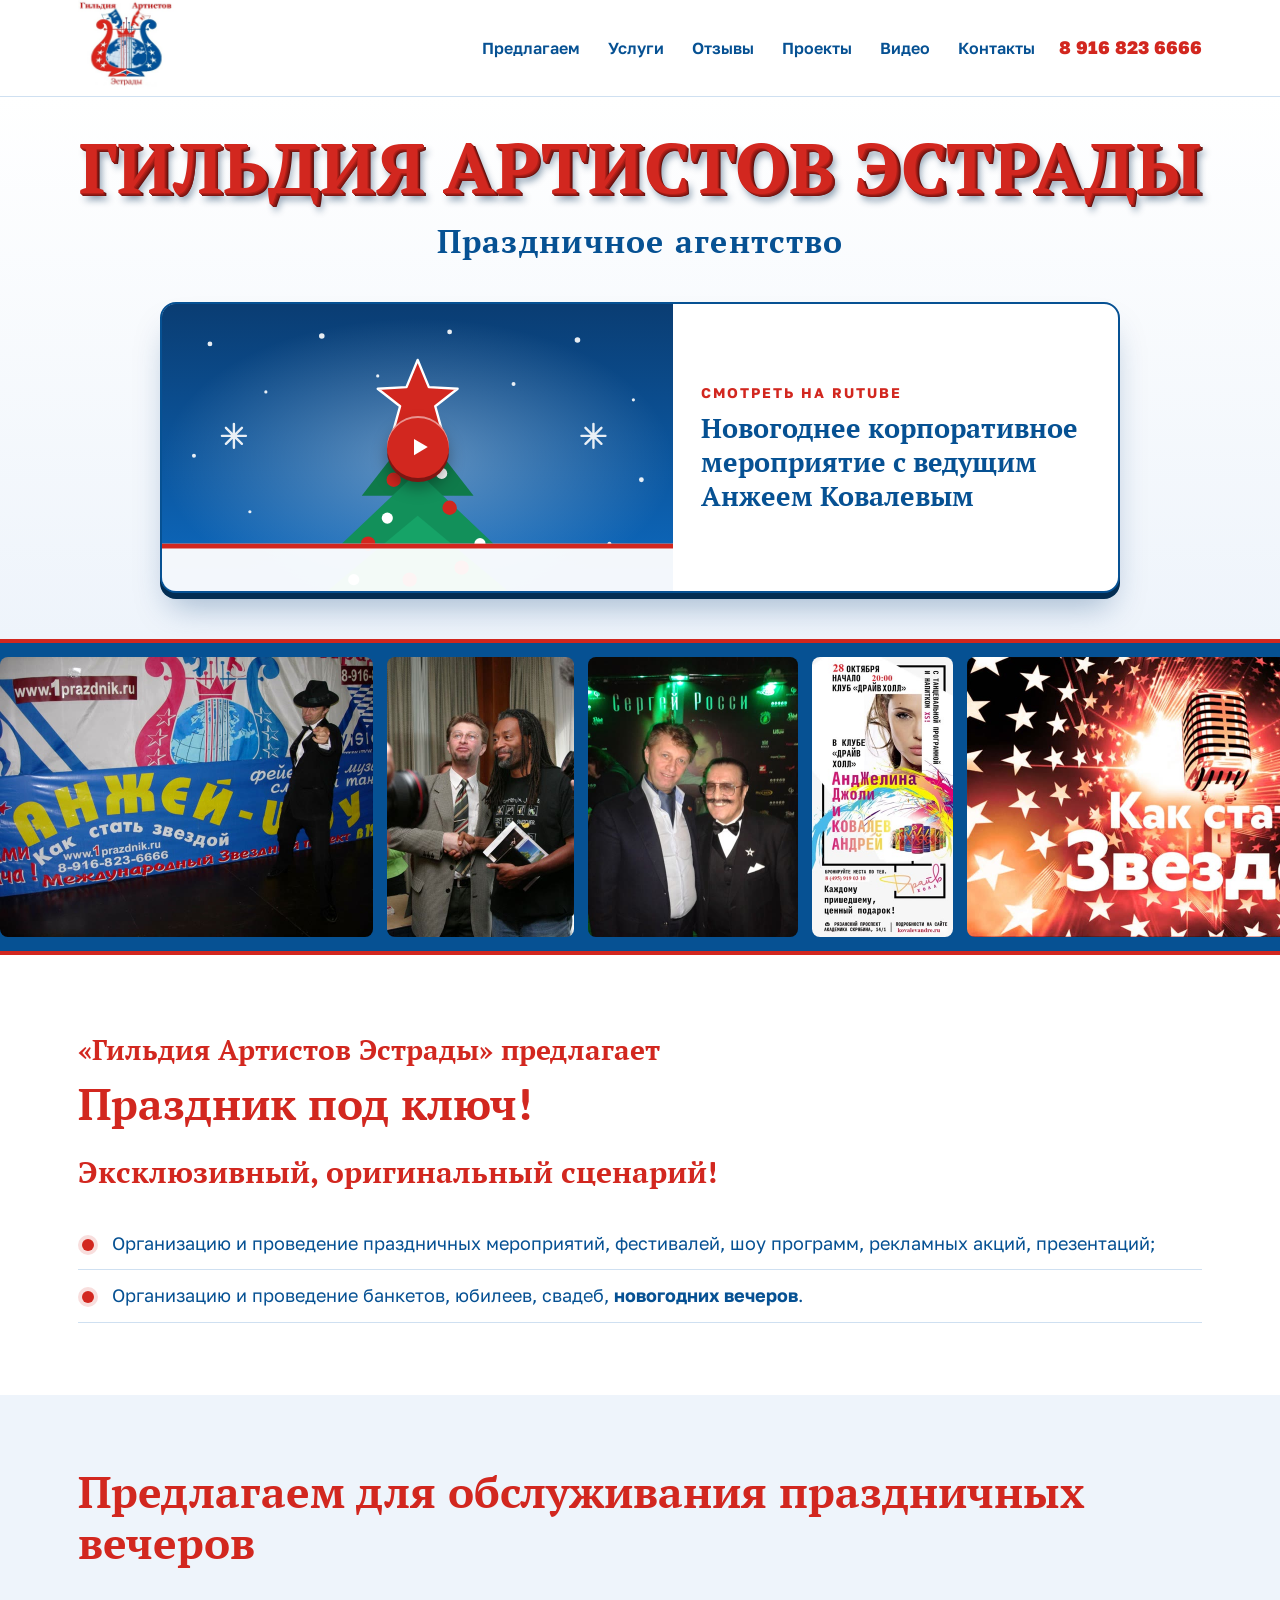
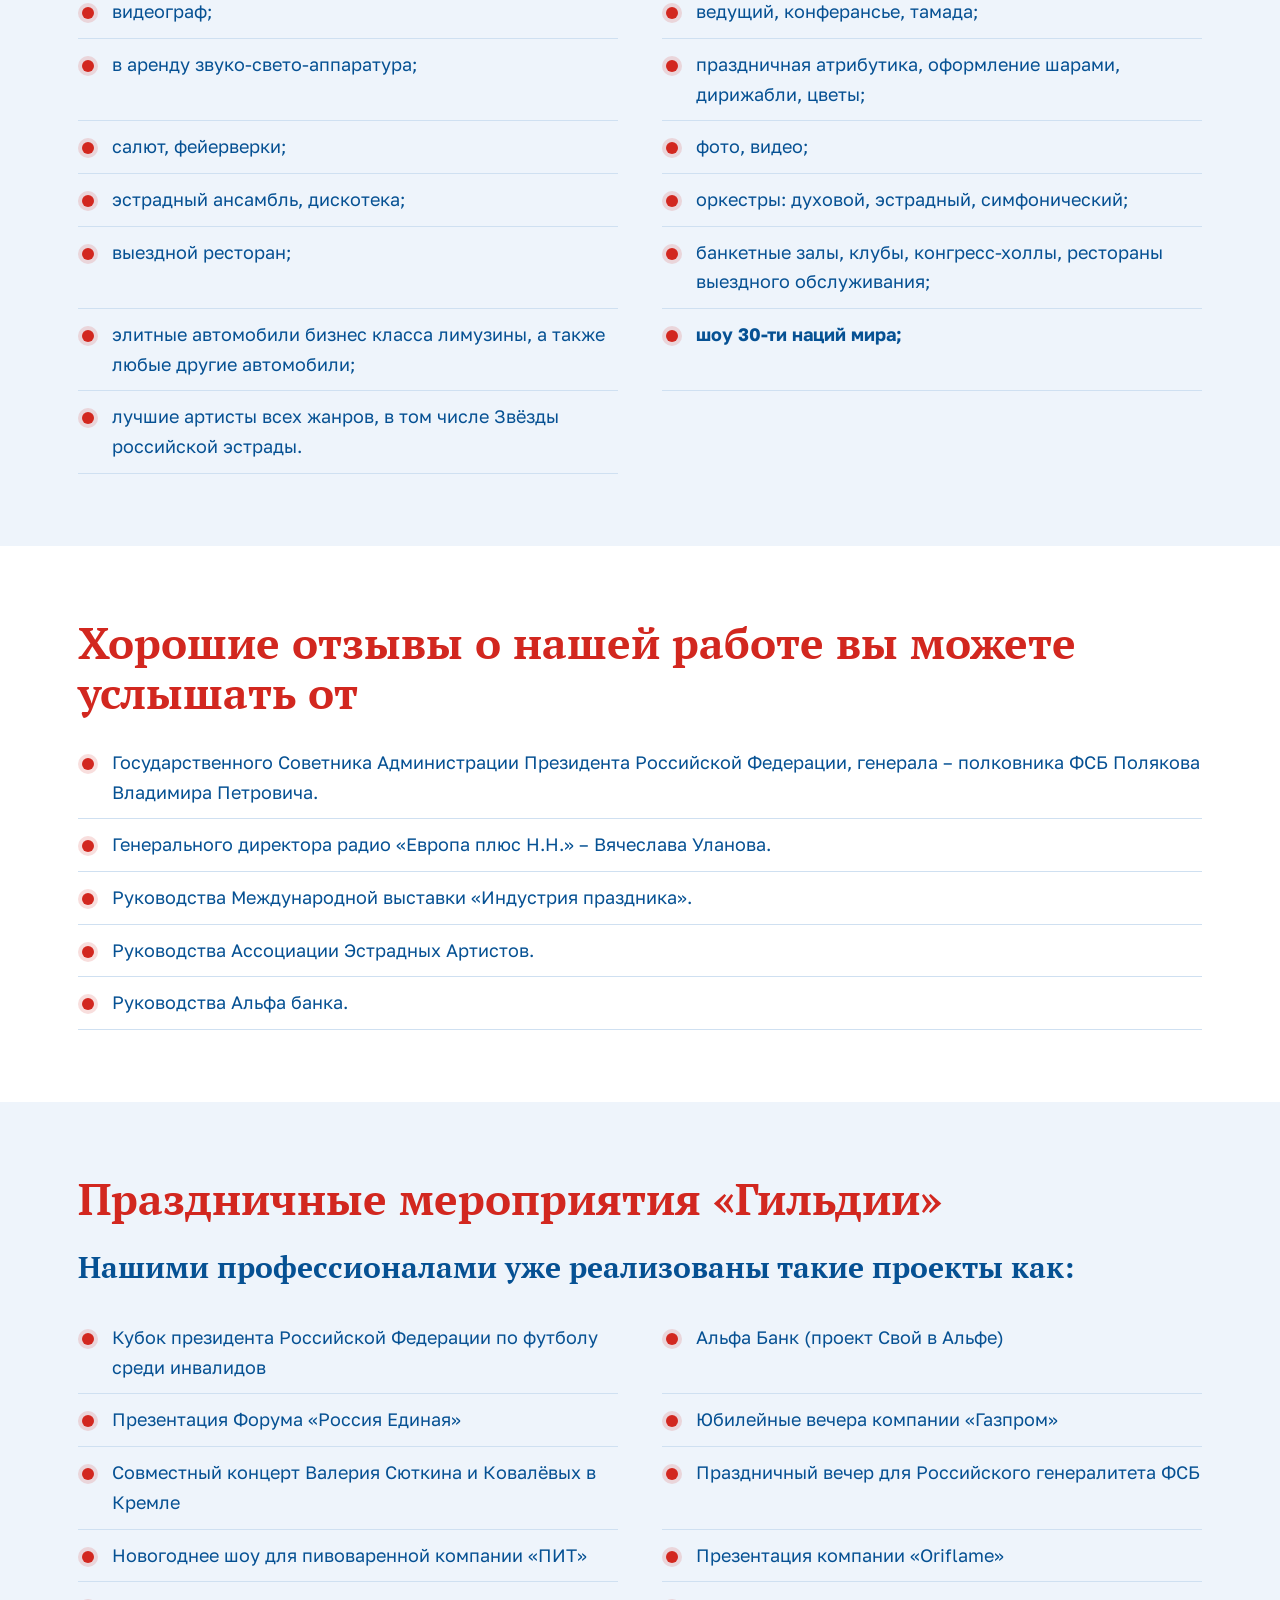
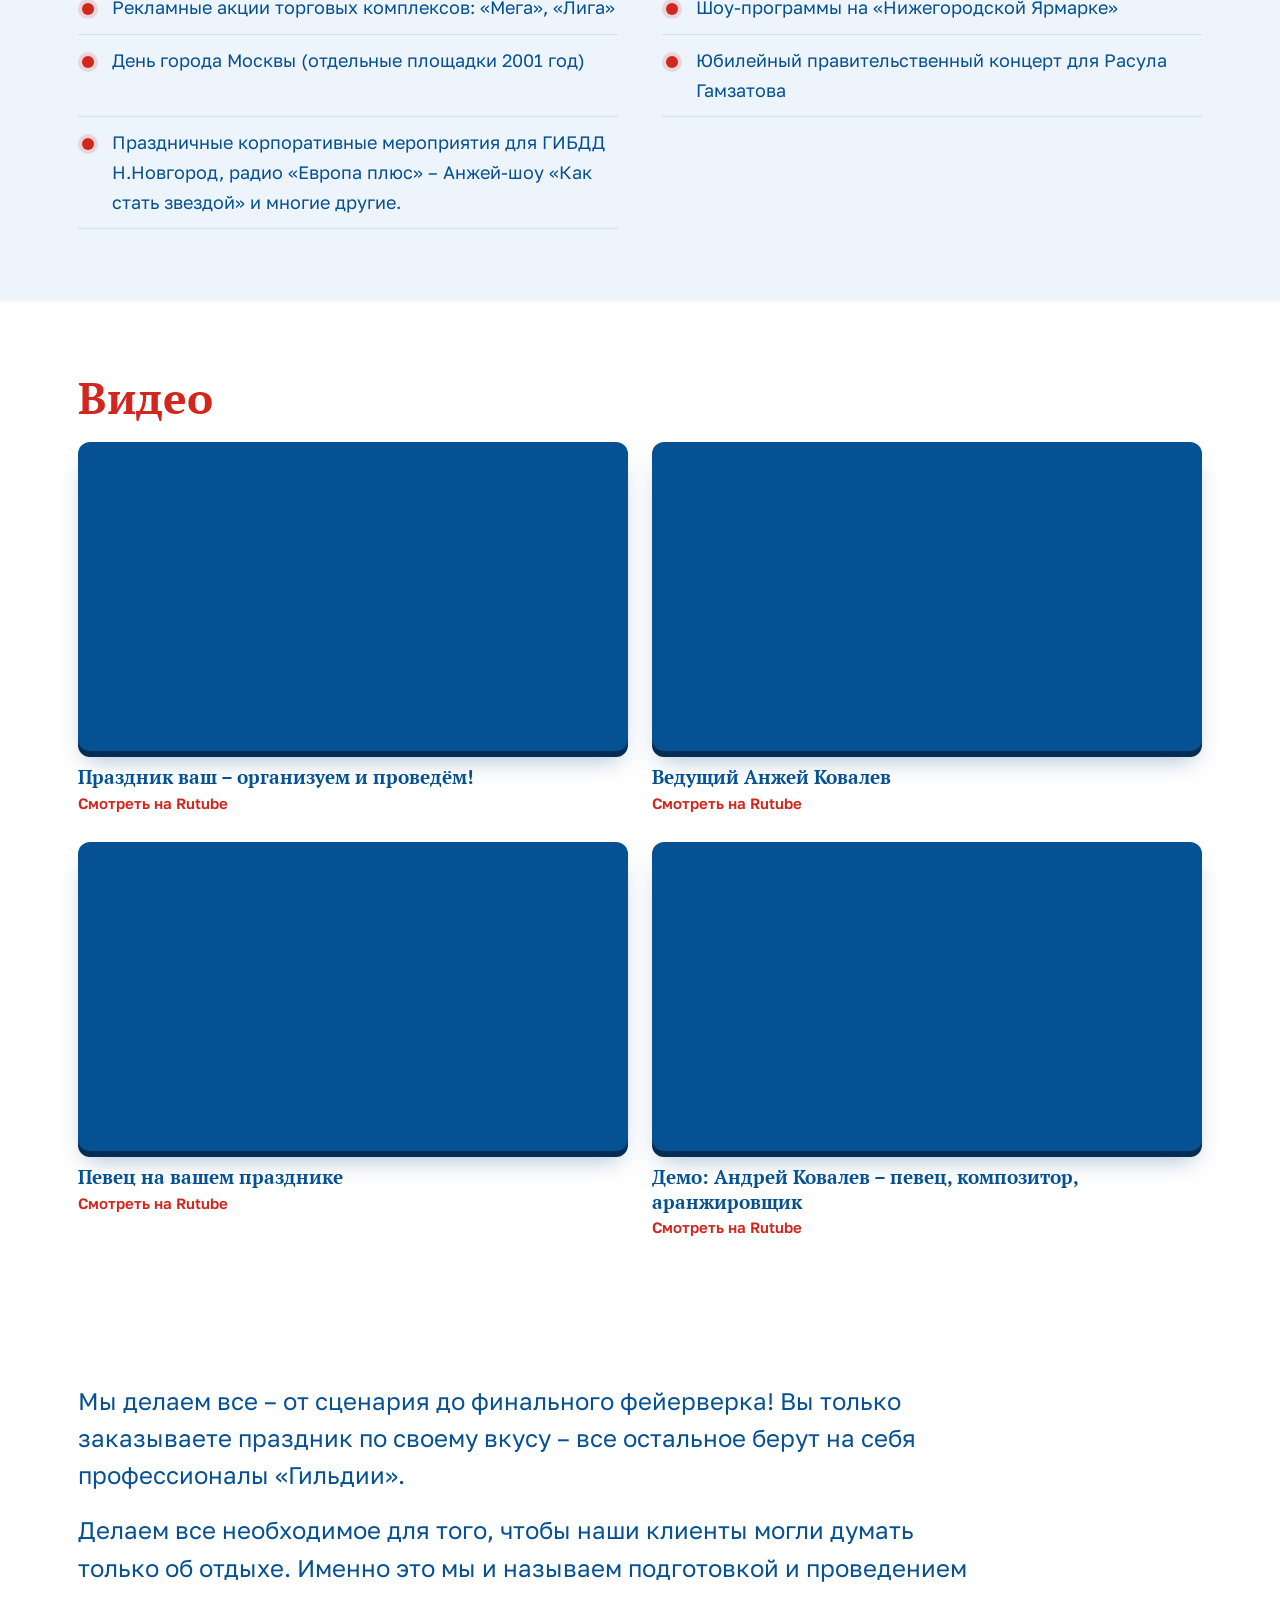
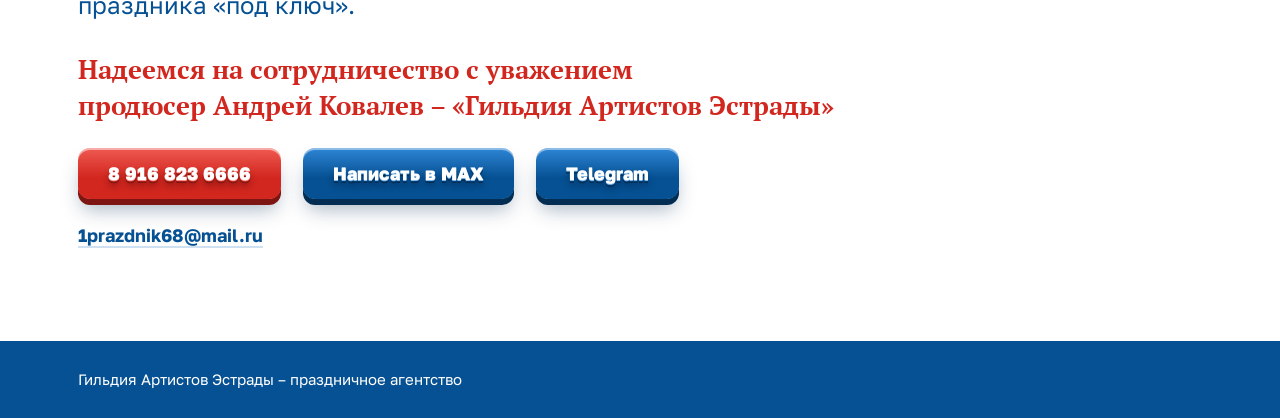
==== index.html @ ca6300f3 "Сайт праздничного агентства «Гильдия Артистов Эстрады» (демо) Co-Authored-By: Claude Sonnet 5.5 <nor" ====
<!DOCTYPE html>
<html lang="ru">
<head>
<meta charset="utf-8">
<meta name="viewport" content="width=device-width, initial-scale=1">
<title>Гильдия Артистов Эстрады – праздничное агентство</title>
<meta name="description" content="Праздничное агентство «Гильдия Артистов Эстрады»: праздник под ключ, эксклюзивный сценарий, организация и проведение мероприятий, шоу-программ, банкетов, юбилеев, свадеб и новогодних вечеров.">
<meta name="robots" content="noindex">
<link rel="preconnect" href="https://fonts.googleapis.com">
<link rel="preconnect" href="https://fonts.gstatic.com" crossorigin>
<link href="https://fonts.googleapis.com/css2?family=Golos+Text:wght@400;500;600;700&family=PT+Serif:wght@400;700&display=swap" rel="stylesheet">
<link rel="stylesheet" href="style.css">
<link rel="icon" href="img/gerb.jpg">
<meta name="theme-color" content="#ffffff">
<meta property="og:type" content="website">
<meta property="og:locale" content="ru_RU">
<meta property="og:title" content="Гильдия Артистов Эстрады – праздничное агентство">
<meta property="og:description" content="Праздник под ключ: сценарий, ведущие, артисты, звук и свет, фото и видео, банкетные залы.">
<meta property="og:image" content="img/gerb.jpg">
</head>
<body>

<header class="top">
  <div class="wrap top-in">
    <a class="gerb" href="#top" aria-label="Гильдия Артистов Эстрады – на главную"><img src="img/gerb.jpg" width="400" height="400" alt="Герб Гильдии Артистов Эстрады"></a>
    <button class="menu-btn" type="button" aria-expanded="false" aria-controls="site-nav" aria-label="Открыть меню"><span></span><span></span><span></span></button>
    <nav class="nav" id="site-nav">
      <a href="#offer">Предлагаем</a>
      <a href="#services">Услуги</a>
      <a href="#reviews">Отзывы</a>
      <a href="#projects">Проекты</a>
      <a href="#video">Видео</a>
      <a href="#contact">Контакты</a>
    </nav>
    <a class="phone" href="tel:+79168236666">8&nbsp;916&nbsp;823&nbsp;6666</a>
  </div>
</header>

<main>
<section class="hero" id="top">
  <div class="wrap">
    <div class="h1w"><h1 class="h1">Гильдия Артистов Эстрады</h1></div>
    <p class="agency">Праздничное агентство</p>

    <a class="feature" href="https://rutube.ru/video/0b01a8410221bf91a4677da32c1e60c8/" target="_blank" rel="noopener">
      <span class="feature-art" aria-hidden="true">
        <svg viewBox="0 0 640 360" preserveAspectRatio="xMidYMid slice" xmlns="http://www.w3.org/2000/svg">
          <defs>
            <linearGradient id="sky" x1="0" y1="0" x2="0" y2="1"><stop offset="0" stop-color="#0a3d73"/><stop offset="1" stop-color="#0d6bc2"/></linearGradient>
            <radialGradient id="glow" cx=".5" cy=".55" r=".5"><stop offset="0" stop-color="#ffffff" stop-opacity=".35"/><stop offset="1" stop-color="#ffffff" stop-opacity="0"/></radialGradient>
          </defs>
          <rect width="640" height="360" fill="url(#sky)"/>
          <rect width="640" height="360" fill="url(#glow)"/>
          <g fill="#fff" opacity=".9">
            <circle cx="60" cy="50" r="3"/><circle cx="130" cy="110" r="2"/><circle cx="200" cy="40" r="3.5"/><circle cx="270" cy="90" r="2"/>
            <circle cx="360" cy="35" r="3"/><circle cx="440" cy="100" r="2.5"/><circle cx="520" cy="45" r="3.5"/><circle cx="590" cy="120" r="2"/>
            <circle cx="40" cy="190" r="2.5"/><circle cx="600" cy="220" r="3"/><circle cx="110" cy="260" r="2"/><circle cx="560" cy="300" r="2.5"/>
          </g>
          <g transform="translate(320 70)">
            <polygon points="0,0 14,34 50,36 22,58 32,94 0,74 -32,94 -22,58 -50,36 -14,34" fill="#d2271f" stroke="#fff" stroke-width="3" stroke-linejoin="round"/>
          </g>
          <g transform="translate(320 150)">
            <polygon points="0,0 70,90 -70,90" fill="#0f7a4a"/>
            <polygon points="0,60 95,150 -95,150" fill="#12905a"/>
            <polygon points="0,115 120,215 -120,215" fill="#16a367"/>
            <rect x="-14" y="215" width="28" height="30" fill="#6b3b1a"/>
            <g fill="#d2271f"><circle cx="-30" cy="70" r="9"/><circle cx="40" cy="105" r="9"/><circle cx="-62" cy="150" r="9"/><circle cx="55" cy="180" r="9"/><circle cx="-10" cy="195" r="9"/></g>
            <g fill="#fff"><circle cx="30" cy="62" r="7"/><circle cx="-38" cy="118" r="7"/><circle cx="78" cy="150" r="7"/><circle cx="-80" cy="195" r="7"/></g>
          </g>
          <g stroke="#fff" stroke-width="3" stroke-linecap="round" opacity=".9">
            <path d="M90 150v30M75 165h30M80 155l20 20M100 155l-20 20"/>
            <path d="M540 150v30M525 165h30M530 155l20 20M550 155l-20 20"/>
          </g>
          <rect y="300" width="640" height="60" fill="#ffffff" opacity=".95"/>
          <rect y="300" width="640" height="6" fill="#d2271f"/>
        </svg>
      </span>
      <span class="play" aria-hidden="true"><svg viewBox="0 0 24 24"><path d="M8 5.5v13l11-6.5z" fill="#fff"/></svg></span>
      <span class="feature-body">
        <span class="feature-flag">Смотреть на Rutube</span>
        <span class="feature-title">Новогоднее корпоративное мероприятие с ведущим Анжеем Ковалевым</span>
      </span>
    </a>
  </div>
</section>

<div class="reel" aria-label="Фотографии с мероприятий">
  <div class="reel-track">
    <img src="img/anzhej-show.jpg" alt="Анжей-шоу «Как стать звездой» – ведущий у афиши" height="280">
    <img src="img/makferrin-rukopozhatie.jpg" alt="Ведущий Андрей Ковалев и Бобби Макферрин пожимают руки" height="280">
    <img src="img/tokarev.jpg" alt="Ведущий Андрей Ковалев и Вилли Токарев" height="280">
    <img src="img/andzhelina-afisha.jpg" alt="Афиша шоу «АндЖелина Джоли» в клубе «Драйв Холл»" height="280">
    <img src="img/kak-stat-zvezdoy.jpg" alt="Заставка проекта «Как стать звездой»" height="280">
    <img src="img/kuzmin.jpg" alt="Ведущий Андрей Ковалев и Владимир Кузьмин" height="280">
    <img src="img/doroga-k-schastyu-proekt.jpg" alt="Концертная программа «Россия – дорога к счастью»" height="280">
    <img src="img/makferrin-poem.jpg" alt="Ведущий Андрей Ковалев поёт вместе с Бобби Макферрином" height="280">
    <img src="img/afisha-doroga-k-schastyu.jpg" alt="Афиша концертной программы «Дорога к счастью»" height="280">
    <img src="img/portret.jpg" alt="Продюсер и ведущий Андрей Ковалев" height="280">
  </div>
</div>

<section id="offer">
  <div class="wrap">
    <p class="eyebrow">«Гильдия Артистов Эстрады» предлагает</p>
    <h2 class="sec-head">Праздник под ключ!</h2>
    <p class="big">Эксклюзивный, оригинальный сценарий!</p>
    <ul class="list">
      <li>Организацию и проведение праздничных мероприятий, фестивалей, шоу программ, рекламных акций, презентаций;</li>
      <li>Организацию и проведение банкетов, юбилеев, свадеб, <b>новогодних вечеров</b>.</li>
    </ul>
  </div>
</section>

<section id="services" class="alt">
  <div class="wrap">
    <h2 class="sec-head">Предлагаем для обслуживания праздничных вечеров</h2>
    <ul class="list cols">
      <li>видеограф;</li>
      <li>ведущий, конферансье, тамада;</li>
      <li>в аренду звуко-свето-аппаратура;</li>
      <li>праздничная атрибутика, оформление шарами, дирижабли, цветы;</li>
      <li>салют, фейерверки;</li>
      <li>фото, видео;</li>
      <li>эстрадный ансамбль, дискотека;</li>
      <li>оркестры: духовой, эстрадный, симфонический;</li>
      <li>выездной ресторан;</li>
      <li>банкетные залы, клубы, конгресс-холлы, рестораны выездного обслуживания;</li>
      <li>элитные автомобили бизнес класса лимузины, а также любые другие автомобили;</li>
      <li><b>шоу 30-ти наций мира;</b></li>
      <li>лучшие артисты всех жанров, в том числе Звёзды российской эстрады.</li>
    </ul>
  </div>
</section>

<section id="reviews">
  <div class="wrap">
    <h2 class="sec-head">Хорошие отзывы о нашей работе вы можете услышать от</h2>
    <ul class="list">
      <li>Государственного Советника Администрации Президента Российской Федерации, генерала – полковника ФСБ Полякова Владимира Петровича.</li>
      <li>Генерального директора радио «Европа плюс Н.Н.» – Вячеслава Уланова.</li>
      <li>Руководства Международной выставки «Индустрия праздника».</li>
      <li>Руководства Ассоциации Эстрадных Артистов.</li>
      <li>Руководства Альфа банка.</li>
    </ul>
  </div>
</section>

<section id="projects" class="alt">
  <div class="wrap">
    <h2 class="sec-head">Праздничные мероприятия «Гильдии»</h2>
    <p class="big blue">Нашими профессионалами уже реализованы такие проекты как:</p>
    <ul class="list cols proj">
      <li>Кубок президента Российской Федерации по футболу среди инвалидов</li>
      <li>Альфа Банк (проект Свой в Альфе)</li>
      <li>Презентация Форума «Россия Единая»</li>
      <li>Юбилейные вечера компании «Газпром»</li>
      <li>Совместный концерт Валерия Сюткина и Ковалёвых в Кремле</li>
      <li>Праздничный вечер для Российского генералитета ФСБ</li>
      <li>Новогоднее шоу для пивоваренной компании «ПИТ»</li>
      <li>Презентация компании «Oriflame»</li>
      <li>Рекламные акции торговых комплексов: «Мега», «Лига»</li>
      <li>Шоу-программы на «Нижегородской Ярмарке»</li>
      <li>День города Москвы (отдельные площадки 2001 год)</li>
      <li>Юбилейный правительственный концерт для Расула Гамзатова</li>
      <li>Праздничные корпоративные мероприятия для ГИБДД Н.Новгород, радио «Европа плюс» – Анжей-шоу «Как стать звездой» и многие другие.</li>
    </ul>
  </div>
</section>

<section id="video">
  <div class="wrap">
    <h2 class="sec-head">Видео</h2>
    <div class="videos">
      <figure><div class="vframe"><iframe src="https://rutube.ru/play/embed/38d0ce968b68d66b3abb6b7ebca5f4a7/" title="Праздник ваш – организуем и проведём" loading="lazy" allow="clipboard-write; autoplay" allowfullscreen frameborder="0"></iframe></div><figcaption>Праздник ваш – организуем и проведём!<a class="vlink" href="https://rutube.ru/video/38d0ce968b68d66b3abb6b7ebca5f4a7/" target="_blank" rel="noopener">Смотреть на Rutube</a></figcaption></figure>
      <figure><div class="vframe"><iframe src="https://rutube.ru/play/embed/030d6bb9466259cdb1c7c8a2ab9e2a95/" title="Ведущий Анжей Ковалев" loading="lazy" allow="clipboard-write; autoplay" allowfullscreen frameborder="0"></iframe></div><figcaption>Ведущий Анжей Ковалев<a class="vlink" href="https://rutube.ru/video/030d6bb9466259cdb1c7c8a2ab9e2a95/" target="_blank" rel="noopener">Смотреть на Rutube</a></figcaption></figure>
      <figure><div class="vframe"><iframe src="https://rutube.ru/play/embed/139024a62371a267cfd1a24afff87645/" title="Певец на вашем празднике" loading="lazy" allow="clipboard-write; autoplay" allowfullscreen frameborder="0"></iframe></div><figcaption>Певец на вашем празднике<a class="vlink" href="https://rutube.ru/video/139024a62371a267cfd1a24afff87645/" target="_blank" rel="noopener">Смотреть на Rutube</a></figcaption></figure>
      <figure><div class="vframe"><iframe src="https://rutube.ru/play/embed/9ae4464727534234b7adcb82010bfc21/" title="Демо: Андрей Ковалев – певец, композитор, аранжировщик" loading="lazy" allow="clipboard-write; autoplay" allowfullscreen frameborder="0"></iframe></div><figcaption>Демо: Андрей Ковалев – певец, композитор, аранжировщик<a class="vlink" href="https://rutube.ru/video/9ae4464727534234b7adcb82010bfc21/" target="_blank" rel="noopener">Смотреть на Rutube</a></figcaption></figure>
    </div>
  </div>
</section>

<section id="contact" class="finale">
  <div class="wrap">
    <p class="lead">Мы делаем все – от сценария до финального фейерверка! Вы только заказываете праздник по своему вкусу – все остальное берут на себя профессионалы «Гильдии».</p>
    <p class="lead">Делаем все необходимое для того, чтобы наши клиенты могли думать только об отдыхе. Именно это мы и называем подготовкой и проведением праздника «под ключ».</p>
    <p class="sign">Надеемся на сотрудничество с уважением<br>продюсер Андрей Ковалев – «Гильдия Артистов Эстрады»</p>
    <div class="cta">
      <a class="btn" href="tel:+79168236666">8 916 823 6666</a>
      <a class="btn btn-blue" href="https://max.ru/u/f9LHodD0cOIDuoN5ynmlGKgkhoip62xouDVJNUzfaqqD6dKXv4krF7ukjUM" target="_blank" rel="noopener">Написать в MAX</a>
      <a class="btn btn-blue" href="https://t.me/andreykovalev68" target="_blank" rel="noopener">Telegram</a>
    </div>
    <p class="mail"><a href="mailto:1prazdnik68@mail.ru">1prazdnik68@mail.ru</a></p>
  </div>
</section>
</main>

<footer>
  <div class="wrap"><span>Гильдия Артистов Эстрады – праздничное агентство</span></div>
</footer>

<script src="site.js" defer></script>
</body>
</html>
---- style.css ----
:root{
  --red:#D2271F;
  --red-hi:#ef5a52;
  --red-edge:#7d1612;
  --blue:#065193;
  --blue-ink:#0b2e55;
  --blue-edge:#032d52;
  --white:#ffffff;
  --soft:#eef4fb;
  --line:#cfe0f1;
  --maxw:1180px;
}
:root:not([data-theme="dark"]){color-scheme:light}
*{box-sizing:border-box}
html{scroll-behavior:smooth}
@media (prefers-reduced-motion: reduce){html{scroll-behavior:auto}}
body{margin:0;background:var(--white);color:var(--blue);font-family:"Golos Text","Helvetica Neue",Arial,system-ui,sans-serif;font-size:18px;line-height:1.65;-webkit-font-smoothing:antialiased}
img{max-width:100%;display:block}
a{color:var(--blue);text-decoration:none}
a:focus-visible,button:focus-visible{outline:3px solid var(--red);outline-offset:3px}
.wrap{max-width:var(--maxw);margin:0 auto;padding:0 28px}
h1,h2,h3,.serif{font-family:"PT Serif",Georgia,"Times New Roman",serif}

/* шапка: герб в левом верхнем углу */
.top{position:sticky;top:0;z-index:30;background:rgba(255,255,255,.94);backdrop-filter:blur(8px);border-bottom:1px solid var(--line)}
.top-in{display:flex;align-items:center;gap:24px;min-height:84px;padding-top:6px;padding-bottom:6px}
.gerb{flex:0 0 auto;display:block;line-height:0}
.gerb img{width:96px;height:96px;object-fit:contain;mix-blend-mode:multiply;margin:-6px 0}
.nav{display:flex;gap:28px;margin-left:auto;font-weight:600;font-size:16px}
.nav a:hover{color:var(--red)}
.phone{font-weight:800;font-size:18px;color:var(--red);white-space:nowrap}
.menu-btn{display:none;margin-left:auto;background:none;border:2px solid var(--blue);border-radius:8px;width:46px;height:42px;padding:0;cursor:pointer;flex-direction:column;align-items:center;justify-content:center;gap:5px}
.menu-btn span{display:block;width:22px;height:3px;background:var(--blue);border-radius:2px}
@media (max-width:860px){
  .menu-btn{display:flex}
  .phone{font-size:15px}
  .nav{display:none;position:absolute;top:100%;left:0;right:0;flex-direction:column;gap:0;background:#fff;border-bottom:1px solid var(--line);padding:6px 28px 14px;margin:0}
  .nav.is-open{display:flex}
  .nav a{padding:13px 0;font-size:18px;border-bottom:1px solid var(--soft)}
  .top-in{gap:12px}
  .gerb img{width:78px;height:78px}
}

/* кнопки 3D */
.btn{position:relative;overflow:hidden;display:inline-block;font-weight:800;color:#fff;border:0;border-radius:12px;padding:15px 30px;font-size:18px;line-height:1.2;
  background:linear-gradient(180deg,var(--red-hi) 0%,var(--red) 58%);
  text-shadow:0 1px 0 #ff8f88,0 2px 0 #a81d17,0 3px 0 var(--red-edge),0 6px 7px rgba(60,5,3,.4);
  box-shadow:inset 0 2px 0 rgba(255,255,255,.5),0 2px 0 var(--red-edge),0 4px 0 var(--red-edge),0 6px 0 var(--red-edge),0 14px 20px -4px rgba(6,40,80,.35);
  transform:translateY(-4px);transition:transform .15s,box-shadow .15s;animation:bob 2.6s ease-in-out infinite;cursor:pointer;font-family:inherit}
.btn::after{content:"";position:absolute;inset:0;background:linear-gradient(110deg,transparent 30%,rgba(255,255,255,.65) 50%,transparent 70%);transform:translateX(-130%);animation:wave 2.4s ease-in-out infinite;pointer-events:none}
.btn:hover{transform:translateY(-1px);animation-play-state:paused}
.btn:active{transform:translateY(2px)}
.btn-blue{background:linear-gradient(180deg,#2e86d6 0%,var(--blue) 58%);text-shadow:0 1px 0 #7db8ee,0 2px 0 #043d70,0 3px 0 var(--blue-edge),0 6px 7px rgba(0,20,50,.4);
  box-shadow:inset 0 2px 0 rgba(255,255,255,.45),0 2px 0 var(--blue-edge),0 4px 0 var(--blue-edge),0 6px 0 var(--blue-edge),0 14px 20px -4px rgba(6,40,80,.35)}
@keyframes wave{0%{transform:translateX(-130%)}55%,100%{transform:translateX(130%)}}
@keyframes bob{0%,100%{transform:translateY(-4px)}50%{transform:translateY(-6px)}}
@media (prefers-reduced-motion: reduce){.btn,.btn::after{animation:none}.btn::after{display:none}}

/* первый экран */
.hero{background:linear-gradient(180deg,#ffffff 0%,var(--soft) 100%);padding:34px 0 46px}
.h1w{container-type:inline-size;width:100%}
.h1{margin:0;font-weight:700;text-transform:uppercase;white-space:nowrap;font-size:6.2cqw;line-height:1.06;letter-spacing:.01em;color:var(--red);text-align:center;
  text-shadow:.012em .012em 0 #b22019,.024em .024em 0 #961a14,.036em .036em 0 #7d1612,.048em .048em 0 #5f100d,.07em .1em .1em rgba(6,46,85,.45)}
@media (max-width:700px){
  .h1{white-space:normal;font-size:15cqw;line-height:1.05}
}
.agency{margin:10px 0 0;text-align:center;font-family:"PT Serif",Georgia,serif;font-weight:700;font-size:clamp(20px,3.2vw,32px);color:var(--blue);letter-spacing:.04em}

/* главная ссылка: новогодний корпоратив */
.feature{position:relative;display:grid;grid-template-columns:minmax(0,1.15fr) minmax(0,1fr);align-items:center;gap:0;max-width:960px;margin:34px auto 0;background:#fff;border:2px solid var(--blue);border-radius:16px;overflow:hidden;
  box-shadow:0 6px 0 var(--blue-edge),0 22px 34px -10px rgba(6,60,120,.35);transition:transform .15s,box-shadow .15s;color:var(--blue)}
.feature:hover{transform:translateY(2px);box-shadow:0 3px 0 var(--blue-edge),0 14px 24px -8px rgba(6,60,120,.35)}
.feature-art{display:block;line-height:0;aspect-ratio:16/9;background:var(--blue)}
.feature-art svg{width:100%;height:100%;display:block}
.play{position:absolute;left:calc(26.74% - 31px);top:50%;margin-top:-31px;width:62px;height:62px;border-radius:50%;background:var(--red);display:flex;align-items:center;justify-content:center;box-shadow:inset 0 2px 0 rgba(255,255,255,.5),0 4px 0 var(--red-edge),0 10px 16px rgba(0,0,0,.35)}
.play svg{width:30px;height:30px;margin-left:3px}
.feature-body{display:block;padding:22px 28px}
.feature-flag{display:block;font-size:14px;font-weight:700;letter-spacing:.14em;text-transform:uppercase;color:var(--red);margin-bottom:8px}
.feature-title{display:block;font-family:"PT Serif",Georgia,serif;font-weight:700;font-size:clamp(20px,2.4vw,27px);line-height:1.25}
@media (max-width:760px){
  .feature{grid-template-columns:1fr}
  .play{left:50%;margin-left:-31px;top:calc(((100vw - 56px) * 9 / 16) / 2);margin-top:-31px}
}

/* карусель фотографий */
.reel{overflow:hidden;background:var(--blue);padding:14px 0;border-top:4px solid var(--red);border-bottom:4px solid var(--red)}
.reel-track{display:flex;gap:14px;width:max-content;animation:reel 46s linear infinite}
.reel:hover .reel-track{animation-play-state:paused}
.reel img{height:280px;width:auto;border-radius:8px;flex:0 0 auto;background:#fff}
@keyframes reel{from{transform:translateX(0)}to{transform:translateX(-50%)}}
@media (max-width:700px){.reel img{height:200px}}
@media (prefers-reduced-motion: reduce){.reel{overflow-x:auto}.reel-track{animation:none}}

/* разделы */
section{padding:72px 0}
section.alt{background:var(--soft)}
.eyebrow{margin:0 0 6px;font-family:"PT Serif",Georgia,serif;font-weight:700;font-size:clamp(20px,3vw,28px);color:var(--red)}
.sec-head{margin:0 0 18px;font-size:clamp(28px,4.6vw,44px);line-height:1.15;font-weight:700;color:var(--red)}
.big{margin:0 0 20px;font-family:"PT Serif",Georgia,serif;font-weight:700;font-size:clamp(22px,3vw,30px);color:var(--red)}
.big.blue{color:var(--blue)}
.list{margin:0;padding:0;list-style:none}
.list li{position:relative;padding:11px 0 11px 34px;border-bottom:1px solid var(--line)}
.list li::before{content:"";position:absolute;left:4px;top:21px;width:12px;height:12px;border-radius:50%;background:var(--red);box-shadow:0 0 0 4px rgba(210,39,31,.15)}
.list b{font-weight:700}
.list.cols{display:grid;grid-template-columns:repeat(2,1fr);gap:0 44px}
@media (max-width:760px){.list.cols{grid-template-columns:1fr}}
.finale .lead{font-size:clamp(20px,2.4vw,24px);line-height:1.55;max-width:56rem;margin:0 0 18px}
.sign{margin:28px 0 28px;font-family:"PT Serif",Georgia,serif;font-weight:700;font-size:clamp(20px,2.6vw,26px);color:var(--red);line-height:1.4}
.cta{display:flex;flex-wrap:wrap;gap:22px;margin:8px 0 18px}
.mail a{font-weight:700;border-bottom:2px solid var(--line)}
.mail a:hover{color:var(--red);border-color:var(--red)}

footer{background:var(--blue);color:#fff;padding:26px 0;font-size:15px}

/* видео */
.videos{display:grid;grid-template-columns:repeat(2,1fr);gap:28px 24px}
.videos figure{margin:0}
.vframe{aspect-ratio:16/9;border-radius:12px;overflow:hidden;background:var(--blue);box-shadow:0 6px 0 var(--blue-edge),0 16px 24px -8px rgba(6,60,120,.35)}
.vframe iframe{width:100%;height:100%;border:0;display:block}
.videos figcaption{margin-top:14px;font-family:"PT Serif",Georgia,serif;font-weight:700;font-size:19px;line-height:1.3}
@media (max-width:900px){.videos{grid-template-columns:1fr}}
.vlink{display:block;margin-top:4px;font-family:"Golos Text",sans-serif;font-weight:600;font-size:15px;color:var(--red)}
.vlink:hover{text-decoration:underline}
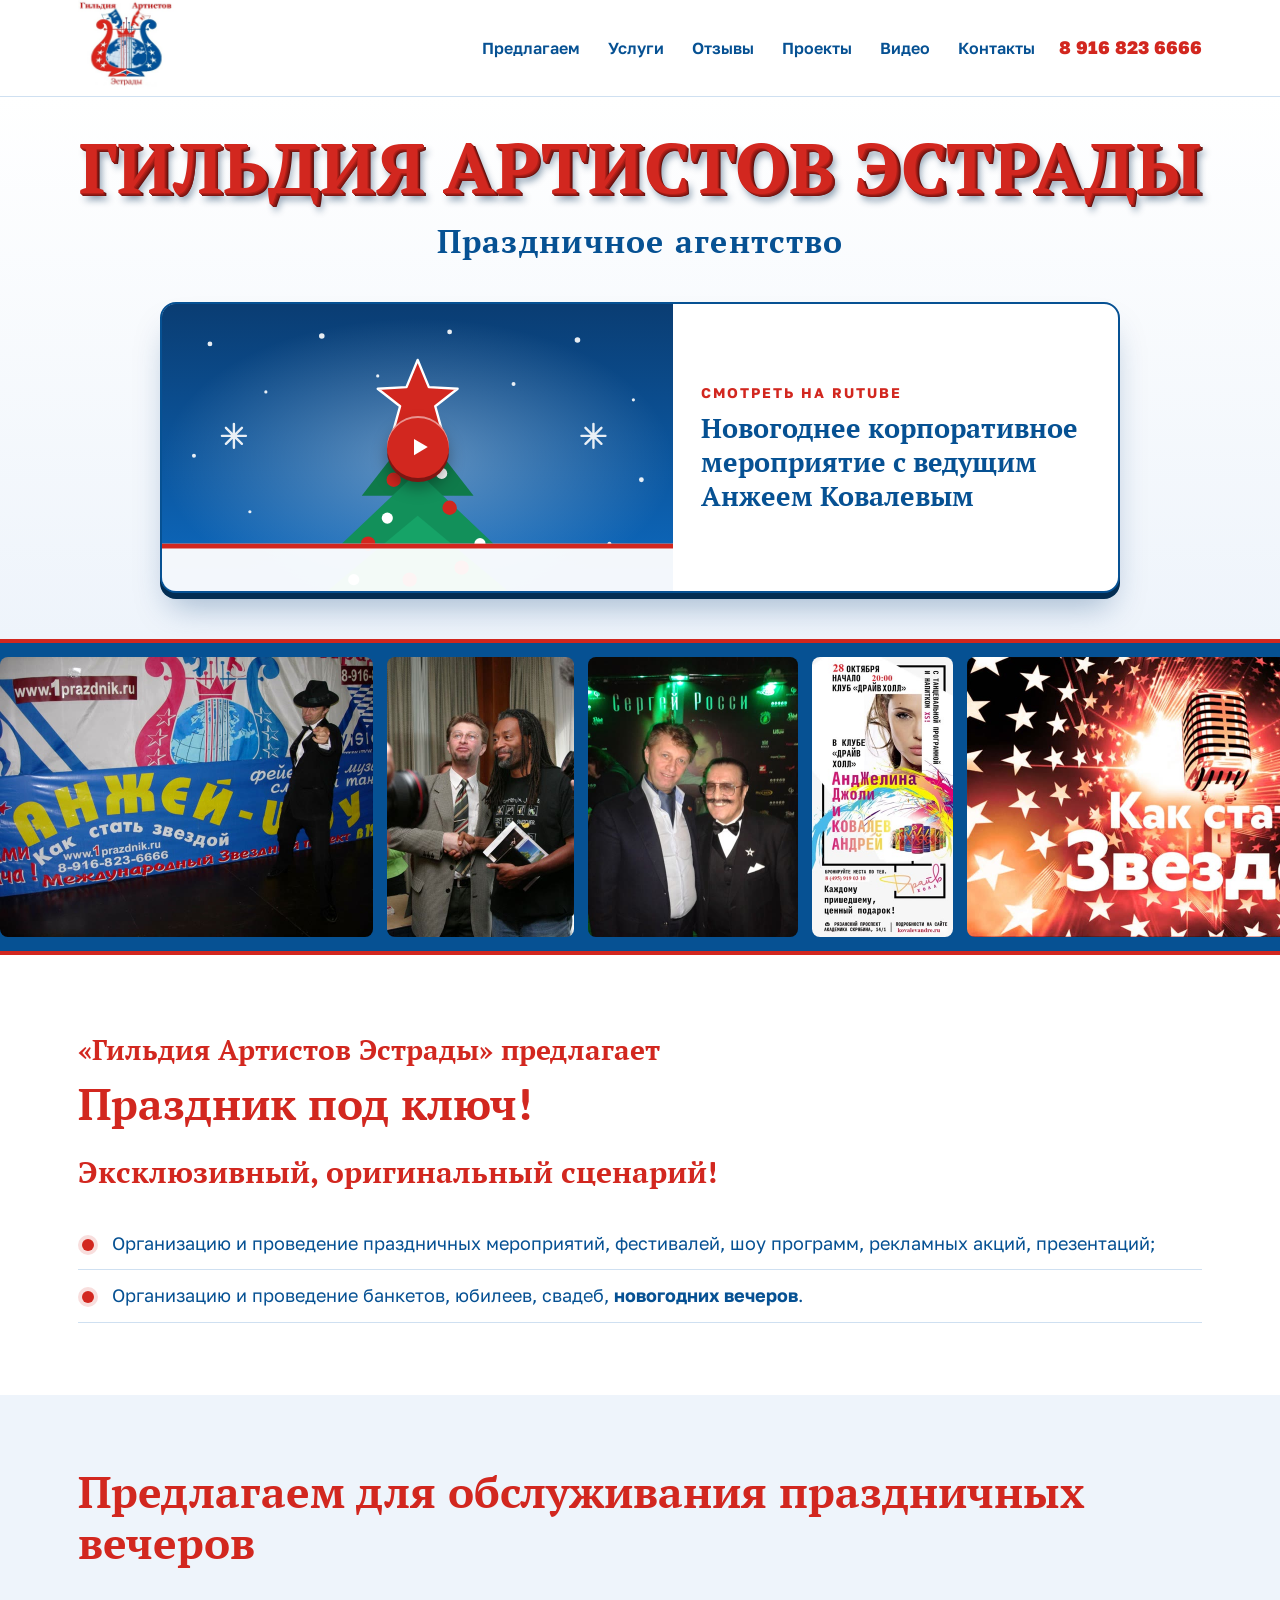
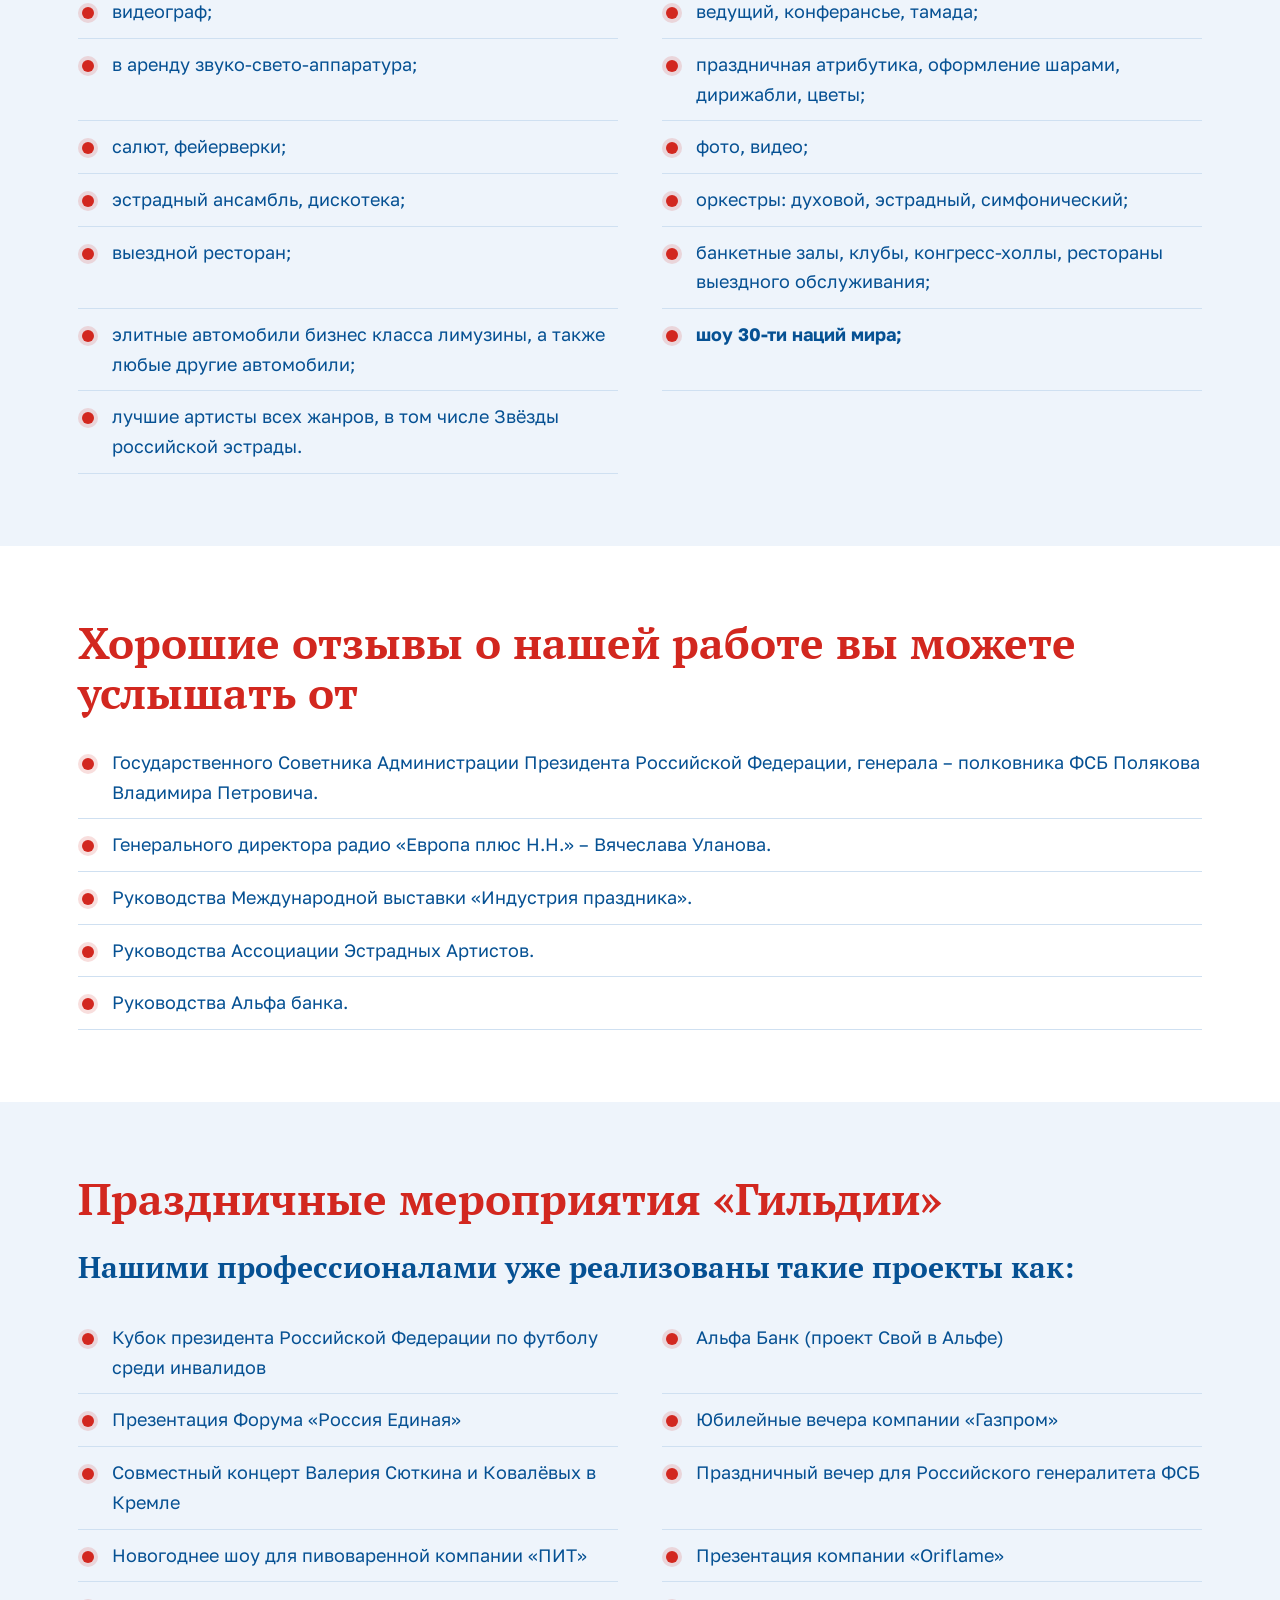
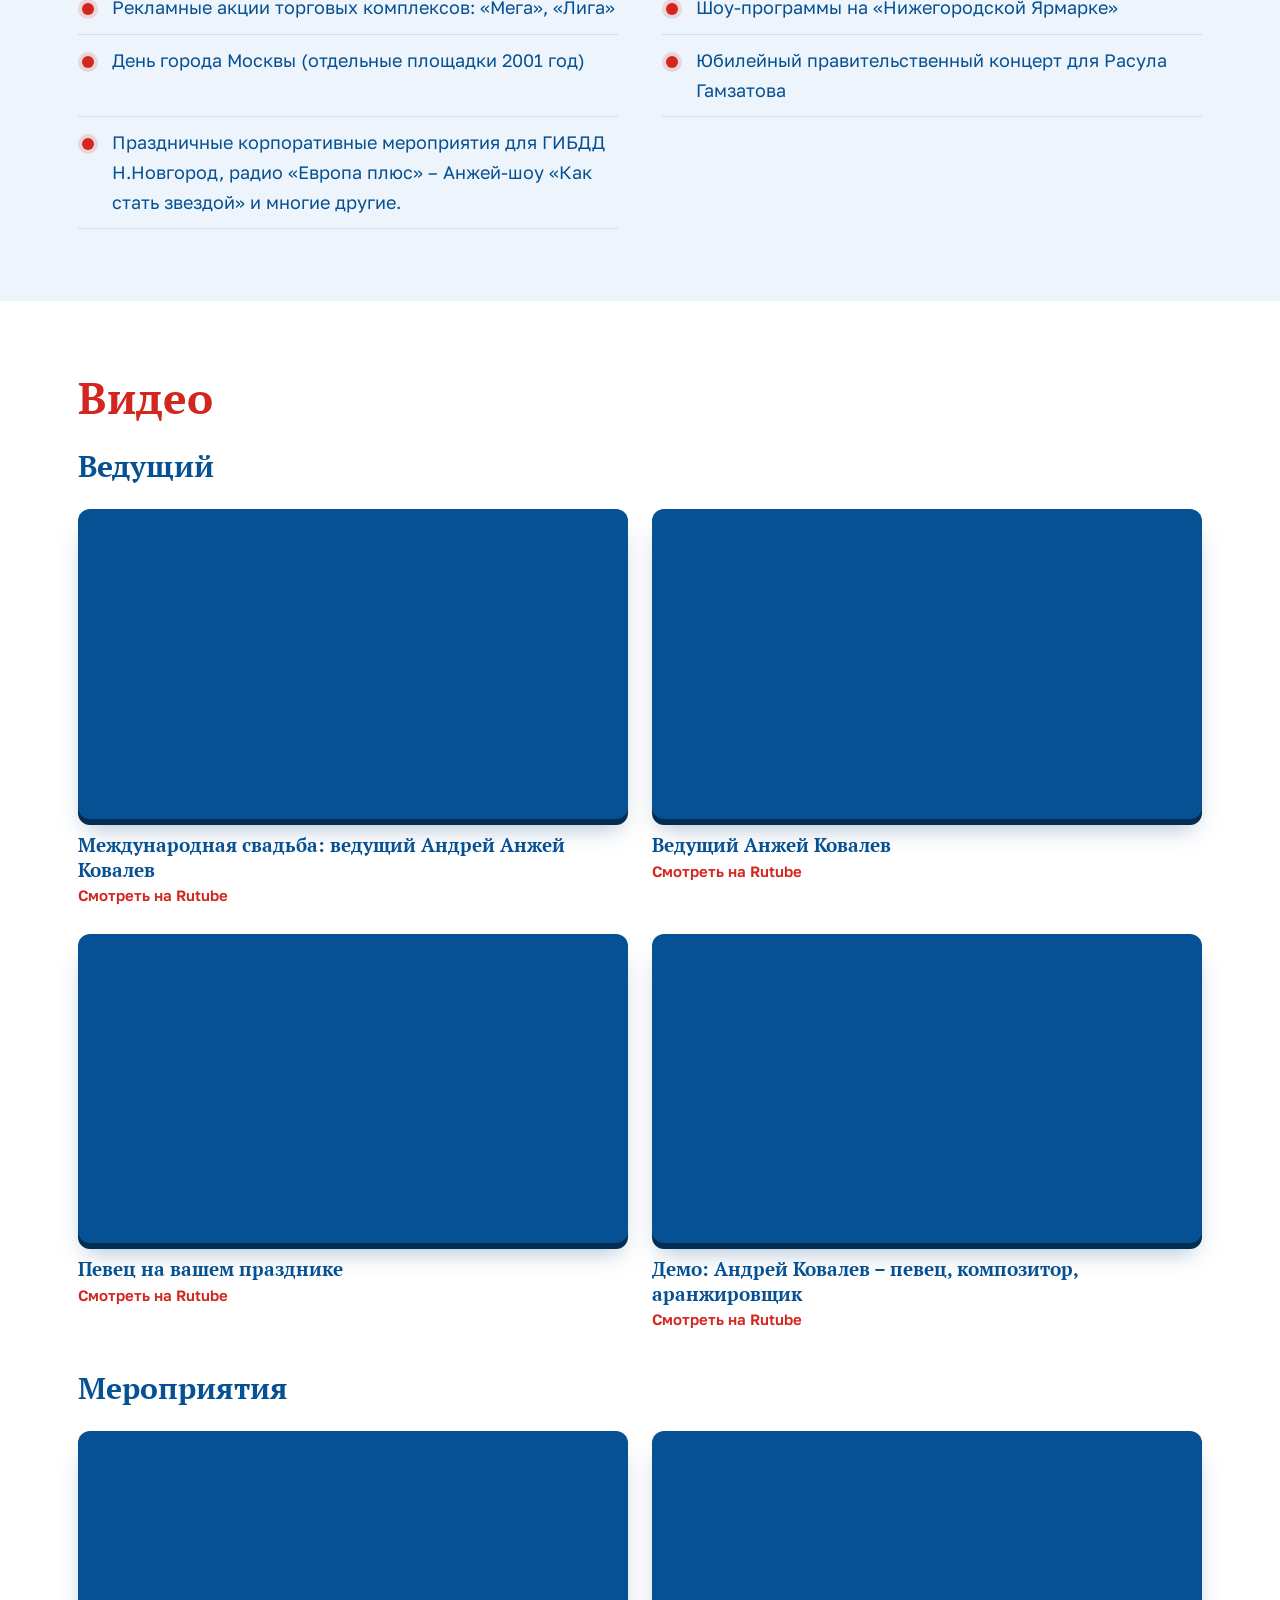
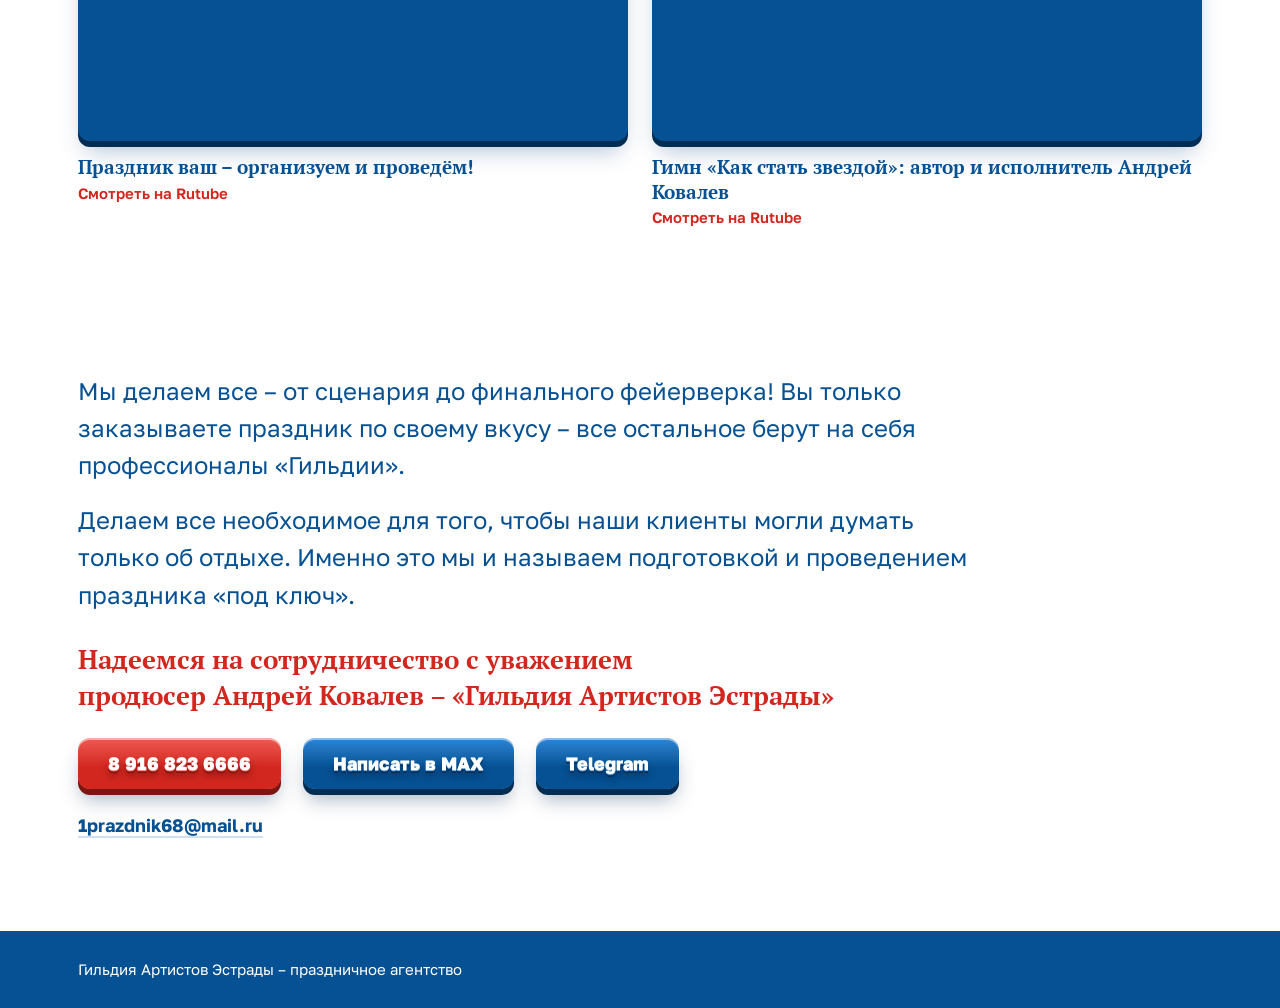
==== commit 2a6486b8: "Блок «Видео»: группы «Ведущий» и «Мероприятия», добавлены два ролика Co-Authored-By: Claude Sonnet 5" ====
--- a/index.html
+++ b/index.html
@@ -170,11 +170,17 @@
 <section id="video">
   <div class="wrap">
     <h2 class="sec-head">Видео</h2>
+    <h3 class="vgroup">Ведущий</h3>
     <div class="videos">
-      <figure><div class="vframe"><iframe src="https://rutube.ru/play/embed/38d0ce968b68d66b3abb6b7ebca5f4a7/" title="Праздник ваш – организуем и проведём" loading="lazy" allow="clipboard-write; autoplay" allowfullscreen frameborder="0"></iframe></div><figcaption>Праздник ваш – организуем и проведём!<a class="vlink" href="https://rutube.ru/video/38d0ce968b68d66b3abb6b7ebca5f4a7/" target="_blank" rel="noopener">Смотреть на Rutube</a></figcaption></figure>
+      <figure><div class="vframe"><iframe src="https://rutube.ru/play/embed/1812bab45abdc41e814c8b1275076bed/" title="Международная свадьба: ведущий Андрей Анжей Ковалев" loading="lazy" allow="clipboard-write; autoplay" allowfullscreen frameborder="0"></iframe></div><figcaption>Международная свадьба: ведущий Андрей Анжей Ковалев<a class="vlink" href="https://rutube.ru/video/1812bab45abdc41e814c8b1275076bed/" target="_blank" rel="noopener">Смотреть на Rutube</a></figcaption></figure>
       <figure><div class="vframe"><iframe src="https://rutube.ru/play/embed/030d6bb9466259cdb1c7c8a2ab9e2a95/" title="Ведущий Анжей Ковалев" loading="lazy" allow="clipboard-write; autoplay" allowfullscreen frameborder="0"></iframe></div><figcaption>Ведущий Анжей Ковалев<a class="vlink" href="https://rutube.ru/video/030d6bb9466259cdb1c7c8a2ab9e2a95/" target="_blank" rel="noopener">Смотреть на Rutube</a></figcaption></figure>
       <figure><div class="vframe"><iframe src="https://rutube.ru/play/embed/139024a62371a267cfd1a24afff87645/" title="Певец на вашем празднике" loading="lazy" allow="clipboard-write; autoplay" allowfullscreen frameborder="0"></iframe></div><figcaption>Певец на вашем празднике<a class="vlink" href="https://rutube.ru/video/139024a62371a267cfd1a24afff87645/" target="_blank" rel="noopener">Смотреть на Rutube</a></figcaption></figure>
       <figure><div class="vframe"><iframe src="https://rutube.ru/play/embed/9ae4464727534234b7adcb82010bfc21/" title="Демо: Андрей Ковалев – певец, композитор, аранжировщик" loading="lazy" allow="clipboard-write; autoplay" allowfullscreen frameborder="0"></iframe></div><figcaption>Демо: Андрей Ковалев – певец, композитор, аранжировщик<a class="vlink" href="https://rutube.ru/video/9ae4464727534234b7adcb82010bfc21/" target="_blank" rel="noopener">Смотреть на Rutube</a></figcaption></figure>
+    </div>
+    <h3 class="vgroup">Мероприятия</h3>
+    <div class="videos">
+      <figure><div class="vframe"><iframe src="https://rutube.ru/play/embed/38d0ce968b68d66b3abb6b7ebca5f4a7/" title="Праздник ваш – организуем и проведём!" loading="lazy" allow="clipboard-write; autoplay" allowfullscreen frameborder="0"></iframe></div><figcaption>Праздник ваш – организуем и проведём!<a class="vlink" href="https://rutube.ru/video/38d0ce968b68d66b3abb6b7ebca5f4a7/" target="_blank" rel="noopener">Смотреть на Rutube</a></figcaption></figure>
+      <figure><div class="vframe"><iframe src="https://rutube.ru/play/embed/9af8c36e1aa0c9c761443fcfd58e17e7/" title="Гимн «Как стать звездой»: автор и исполнитель Андрей Ковалев" loading="lazy" allow="clipboard-write; autoplay" allowfullscreen frameborder="0"></iframe></div><figcaption>Гимн «Как стать звездой»: автор и исполнитель Андрей Ковалев<a class="vlink" href="https://rutube.ru/video/9af8c36e1aa0c9c761443fcfd58e17e7/" target="_blank" rel="noopener">Смотреть на Rutube</a></figcaption></figure>
     </div>
   </div>
 </section>
--- a/style.css
+++ b/style.css
@@ -121,3 +121,5 @@
 @media (max-width:900px){.videos{grid-template-columns:1fr}}
 .vlink{display:block;margin-top:4px;font-family:"Golos Text",sans-serif;font-weight:600;font-size:15px;color:var(--red)}
 .vlink:hover{text-decoration:underline}
+.vgroup{margin:34px 0 18px;font-size:clamp(22px,3vw,30px);color:var(--blue);font-weight:700}
+.vgroup:first-of-type{margin-top:6px}
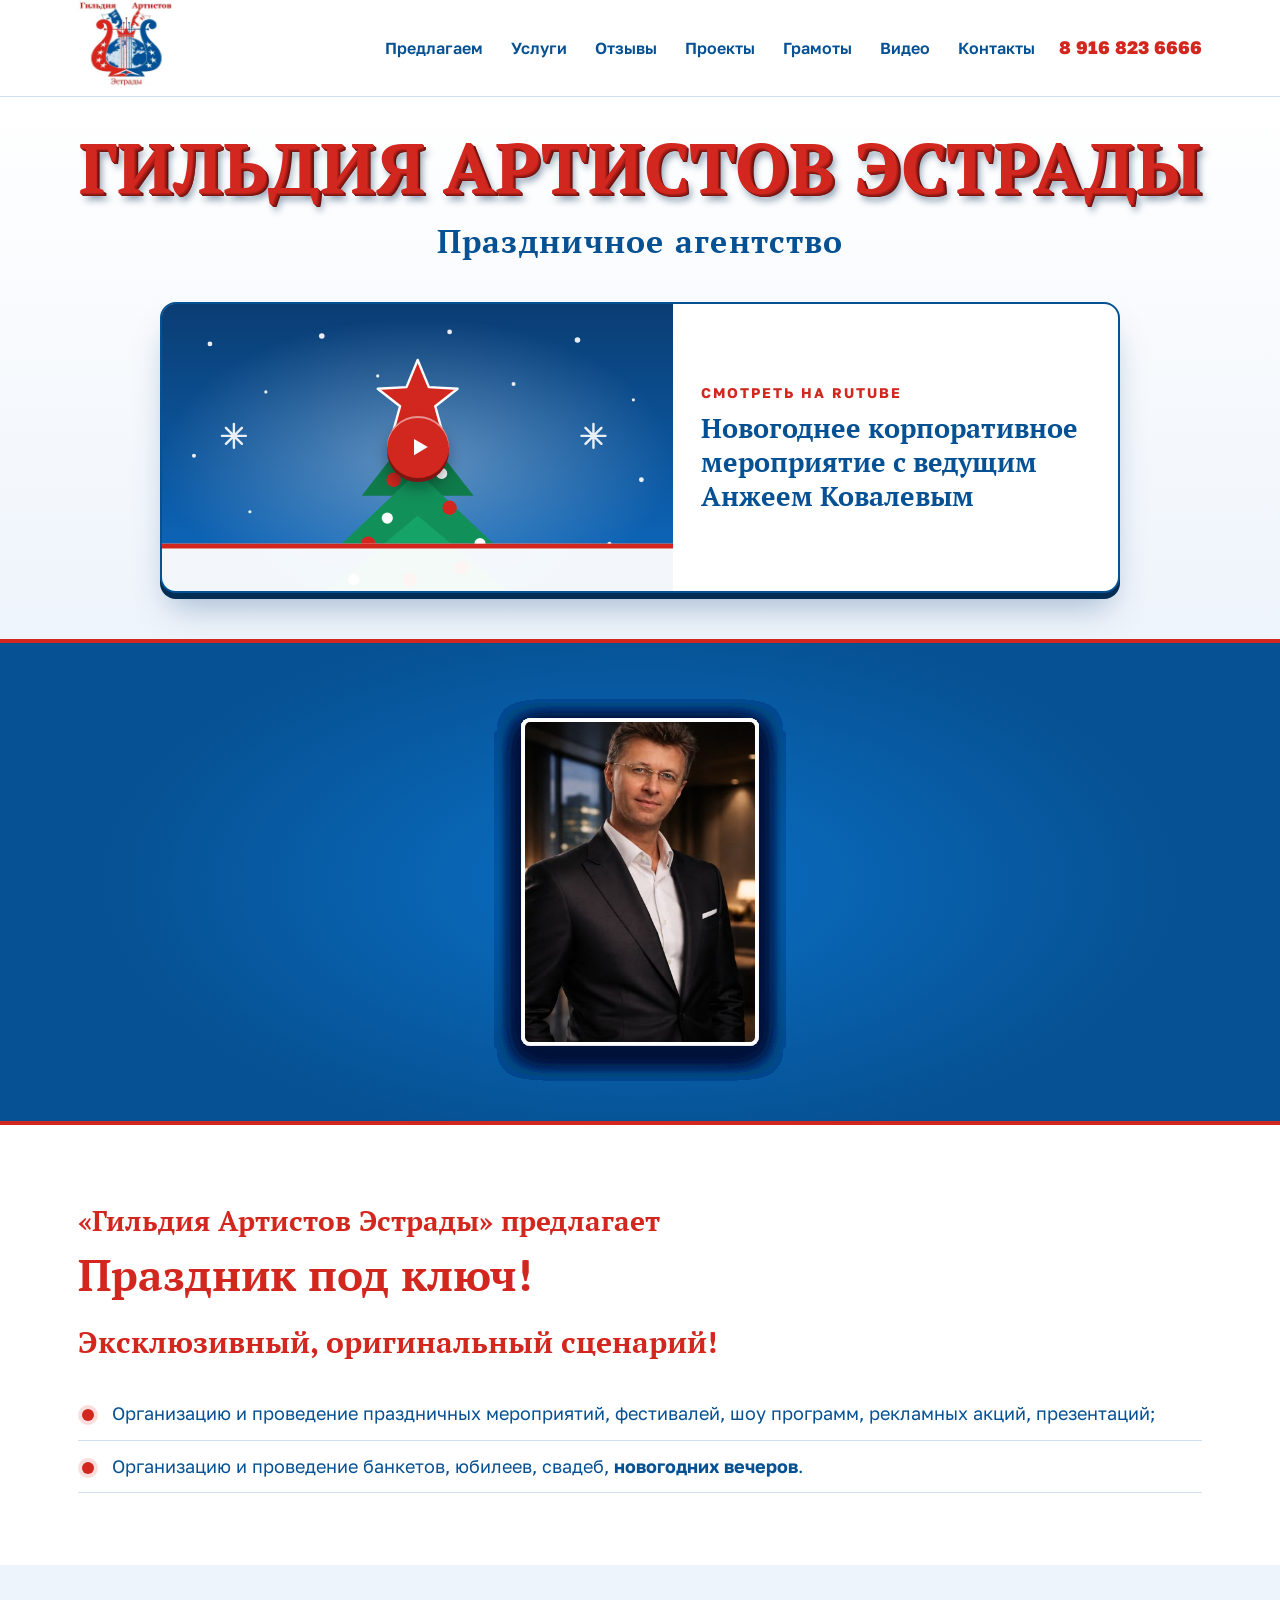
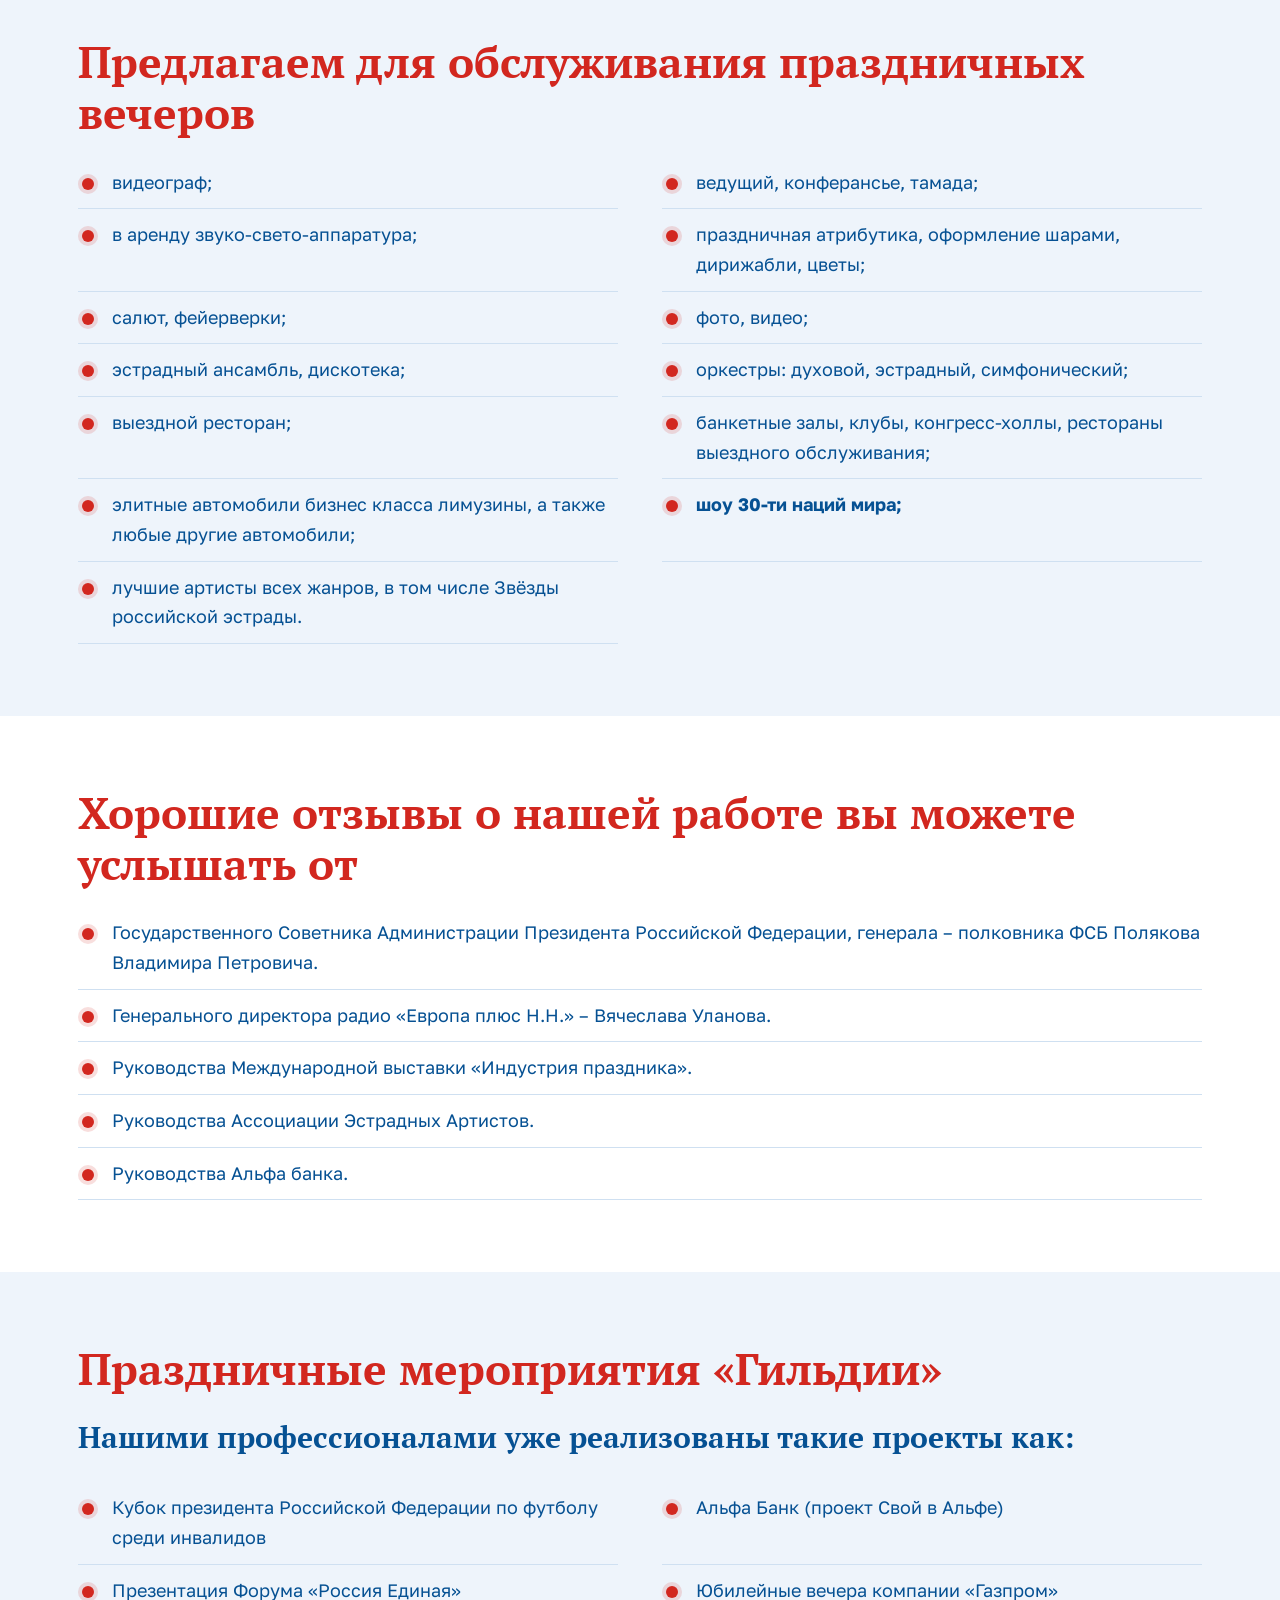
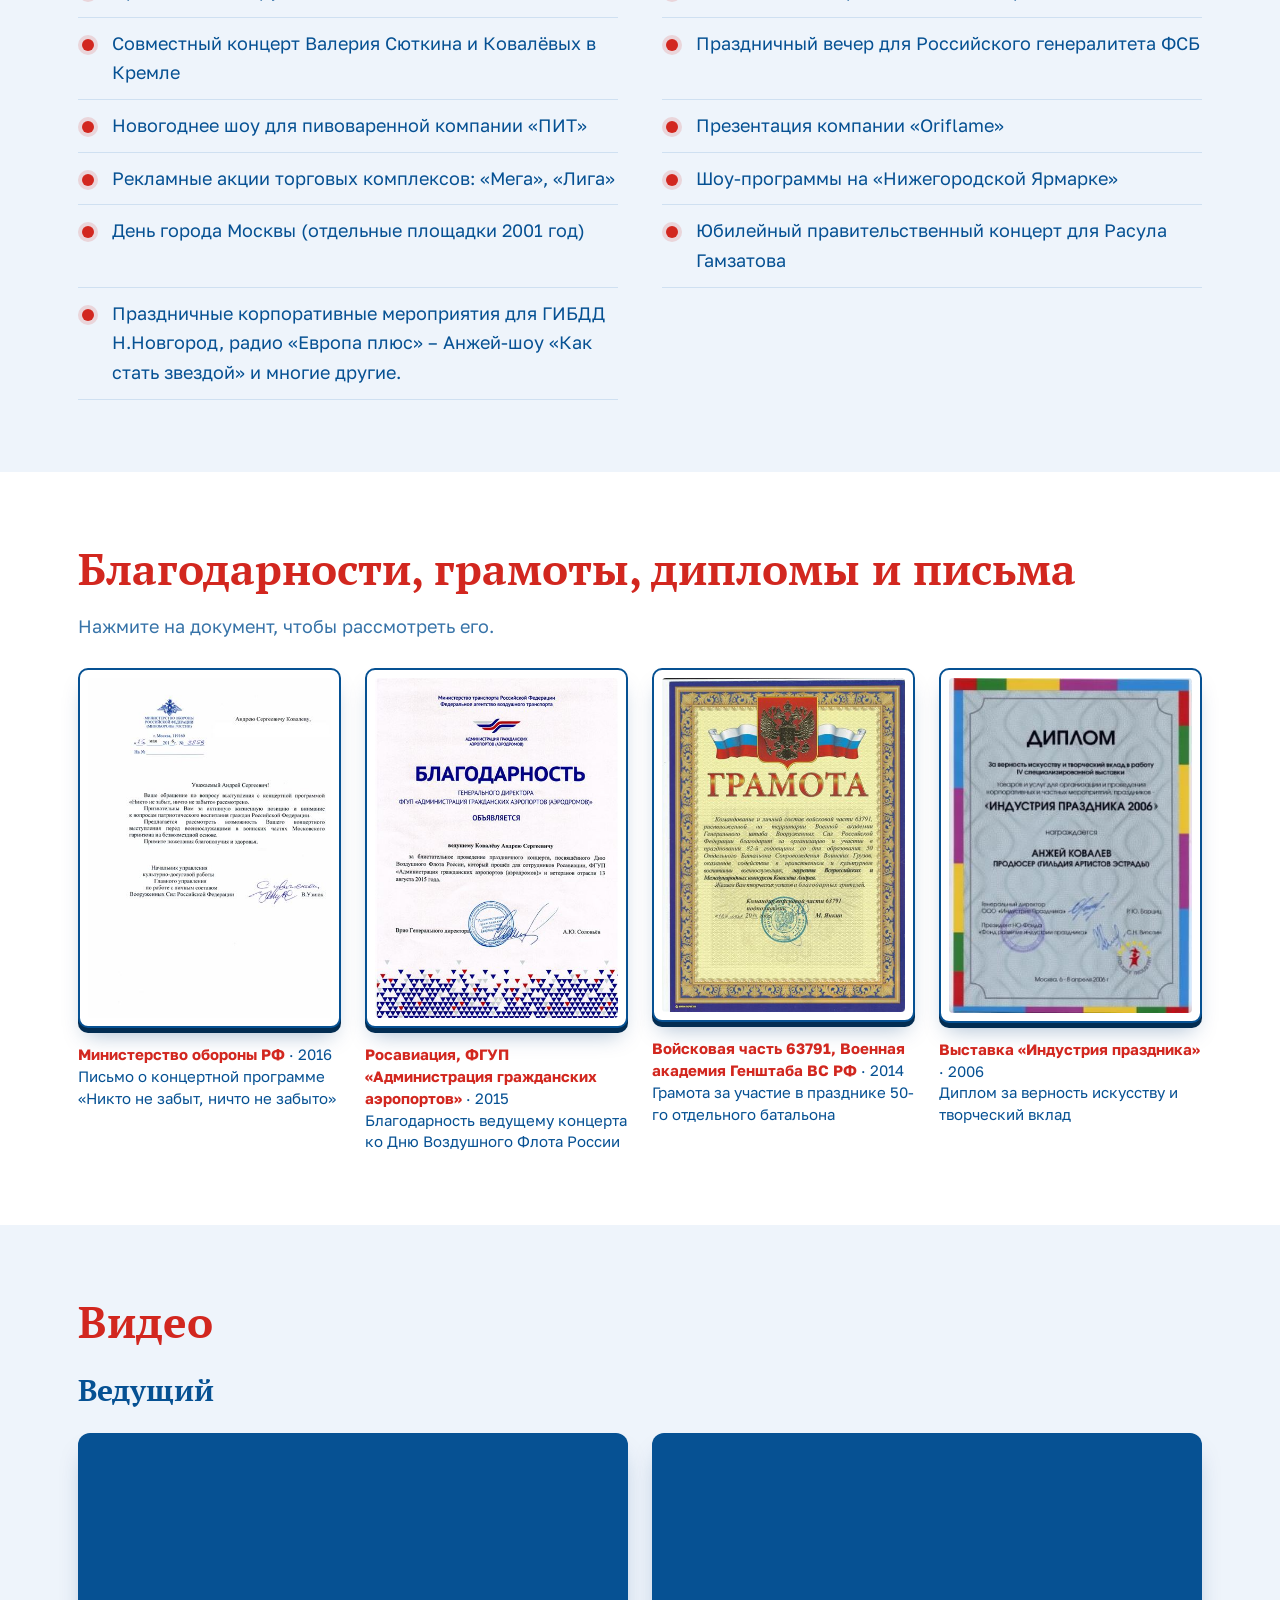
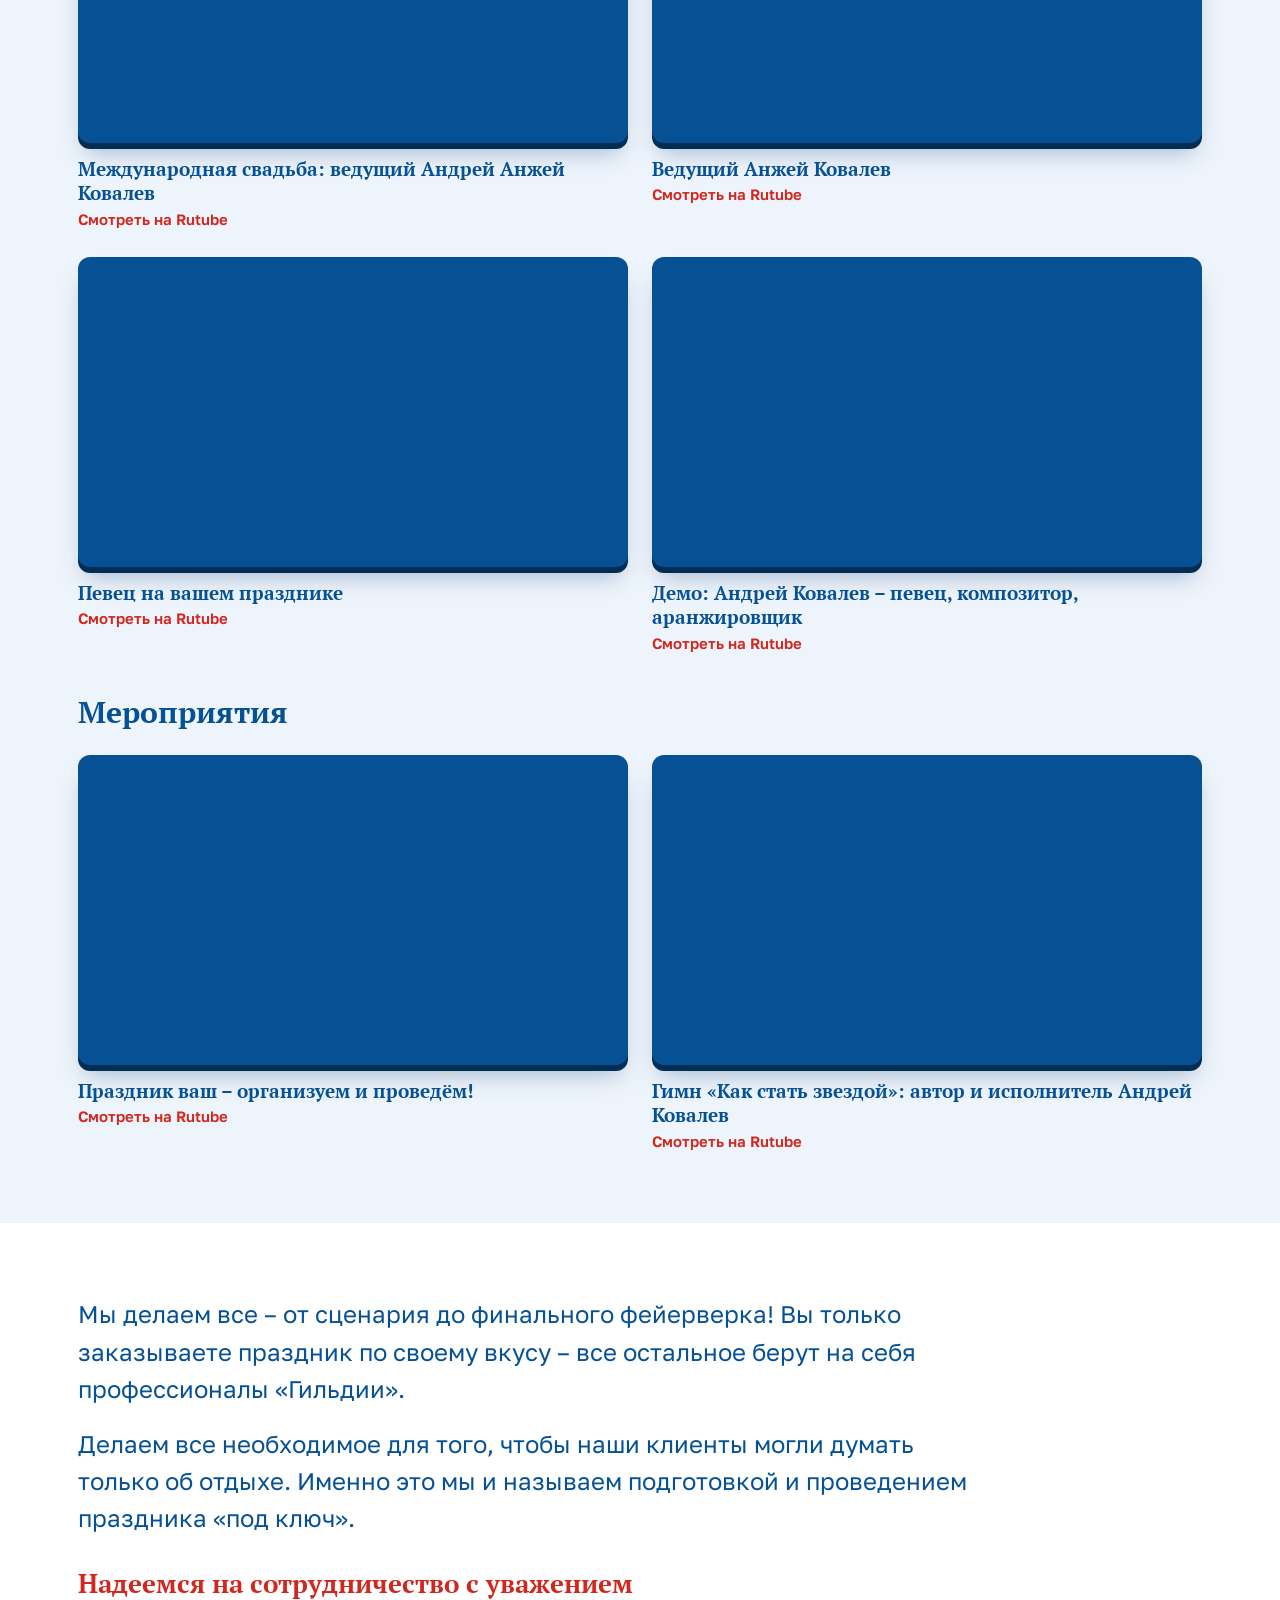
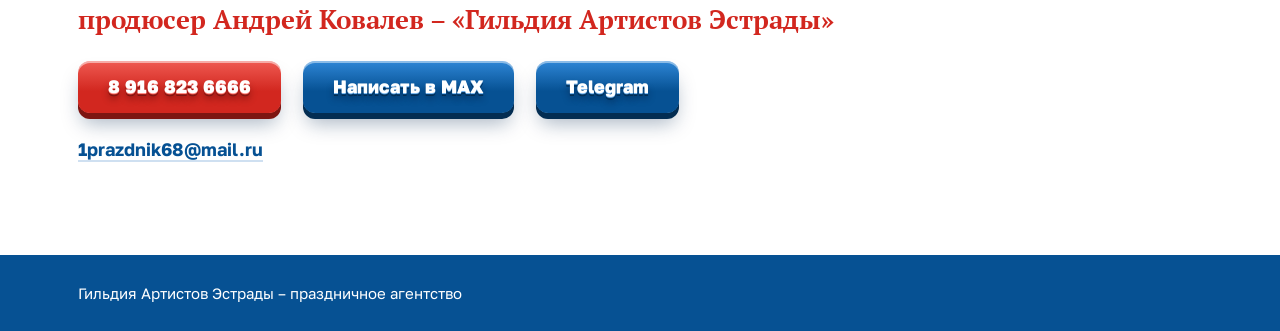
==== commit a3cb5ac4: "Фото вылетают из центра, новые фото, раздел грамот и писем Co-Authored-By: Claude Sonnet 5.5 <norepl" ====
--- a/index.html
+++ b/index.html
@@ -29,6 +29,7 @@
       <a href="#services">Услуги</a>
       <a href="#reviews">Отзывы</a>
       <a href="#projects">Проекты</a>
+      <a href="#docs">Грамоты</a>
       <a href="#video">Видео</a>
       <a href="#contact">Контакты</a>
     </nav>
@@ -84,20 +85,7 @@
   </div>
 </section>
 
-<div class="reel" aria-label="Фотографии с мероприятий">
-  <div class="reel-track">
-    <img src="img/anzhej-show.jpg" alt="Анжей-шоу «Как стать звездой» – ведущий у афиши" height="280">
-    <img src="img/makferrin-rukopozhatie.jpg" alt="Ведущий Андрей Ковалев и Бобби Макферрин пожимают руки" height="280">
-    <img src="img/tokarev.jpg" alt="Ведущий Андрей Ковалев и Вилли Токарев" height="280">
-    <img src="img/andzhelina-afisha.jpg" alt="Афиша шоу «АндЖелина Джоли» в клубе «Драйв Холл»" height="280">
-    <img src="img/kak-stat-zvezdoy.jpg" alt="Заставка проекта «Как стать звездой»" height="280">
-    <img src="img/kuzmin.jpg" alt="Ведущий Андрей Ковалев и Владимир Кузьмин" height="280">
-    <img src="img/doroga-k-schastyu-proekt.jpg" alt="Концертная программа «Россия – дорога к счастью»" height="280">
-    <img src="img/makferrin-poem.jpg" alt="Ведущий Андрей Ковалев поёт вместе с Бобби Макферрином" height="280">
-    <img src="img/afisha-doroga-k-schastyu.jpg" alt="Афиша концертной программы «Дорога к счастью»" height="280">
-    <img src="img/portret.jpg" alt="Продюсер и ведущий Андрей Ковалев" height="280">
-  </div>
-</div>
+<div class="stream" id="stream" aria-hidden="true"><div class="persp" id="persp"><div class="ish3d" id="ish3d"></div></div></div>
 
 <section id="offer">
   <div class="wrap">
@@ -167,7 +155,25 @@
   </div>
 </section>
 
-<section id="video">
+<section id="docs">
+  <div class="wrap">
+    <h2 class="sec-head">Благодарности, грамоты, дипломы и письма</h2>
+    <p class="note">Нажмите на документ, чтобы рассмотреть его.</p>
+    <ul class="docs-grid">
+      <li><a class="doc" href="img/docs/minoborony-2016.jpg" target="_blank" rel="noopener"><span class="doc-frame"><img src="img/docs/minoborony-2016-mini.jpg" width="457" height="640" loading="lazy" alt="Письмо Министерства обороны Российской Федерации, 2016"></span><span class="doc-cap"><b>Министерство обороны РФ</b> · 2016<br>Письмо о концертной программе «Никто не забыт, ничто не забыто»</span></a></li>
+      <li><a class="doc" href="img/docs/rosaviatsiya-2015.jpg" target="_blank" rel="noopener"><span class="doc-frame"><img src="img/docs/rosaviatsiya-2015-mini.jpg" width="457" height="640" loading="lazy" alt="Благодарность ФГУП «Администрация гражданских аэропортов (аэродромов)», 2015"></span><span class="doc-cap"><b>Росавиация, ФГУП «Администрация гражданских аэропортов»</b> · 2015<br>Благодарность ведущему концерта ко Дню Воздушного Флота России</span></a></li>
+      <li><a class="doc" href="img/docs/vch-63791-2014.jpg" target="_blank" rel="noopener"><span class="doc-frame"><img src="img/docs/vch-63791-2014-mini.jpg" width="465" height="640" loading="lazy" alt="Грамота войсковой части 63791, 2014"></span><span class="doc-cap"><b>Войсковая часть 63791, Военная академия Генштаба ВС РФ</b> · 2014<br>Грамота за участие в празднике 50-го отдельного батальона</span></a></li>
+      <li><a class="doc" href="img/docs/industriya-prazdnika-2006.jpg" target="_blank" rel="noopener"><span class="doc-frame"><img src="img/docs/industriya-prazdnika-2006-mini.jpg" width="325" height="448" loading="lazy" alt="Диплом выставки «Индустрия праздника 2006»"></span><span class="doc-cap"><b>Выставка «Индустрия праздника»</b> · 2006<br>Диплом за верность искусству и творческий вклад</span></a></li>
+    </ul>
+  </div>
+</section>
+
+<dialog class="doc-view" aria-label="Просмотр документа">
+  <button class="doc-close" type="button" aria-label="Закрыть">×</button>
+  <img alt="">
+</dialog>
+
+<section id="video" class="alt">
   <div class="wrap">
     <h2 class="sec-head">Видео</h2>
     <h3 class="vgroup">Ведущий</h3>
--- a/style.css
+++ b/style.css
@@ -123,3 +123,27 @@
 .vlink:hover{text-decoration:underline}
 .vgroup{margin:34px 0 18px;font-size:clamp(22px,3vw,30px);color:var(--blue);font-weight:700}
 .vgroup:first-of-type{margin-top:6px}
+
+/* грамоты и письма */
+.note{margin:0 0 26px;color:var(--blue);opacity:.8}
+.docs-grid{list-style:none;margin:0;padding:0;display:grid;grid-template-columns:repeat(4,1fr);gap:24px}
+.doc{display:block;color:var(--blue);height:100%}
+.doc-frame{display:block;background:#fff;border:2px solid var(--blue);border-radius:10px;padding:8px;box-shadow:0 5px 0 var(--blue-edge),0 14px 22px -8px rgba(6,60,120,.35);transition:transform .15s}
+.doc:hover .doc-frame{transform:translateY(-3px)}
+.doc-frame img{width:100%;height:auto;border-radius:4px}
+.doc-cap{display:block;margin-top:16px;font-size:15px;line-height:1.45}
+.doc-cap b{color:var(--red)}
+@media (max-width:980px){.docs-grid{grid-template-columns:repeat(2,1fr)}}
+@media (max-width:520px){.docs-grid{grid-template-columns:1fr 1fr;gap:16px}.doc-cap{font-size:14px}}
+.doc-view{border:0;padding:0;background:transparent;max-width:96vw;max-height:96vh;overflow:visible}
+.doc-view::backdrop{background:rgba(3,30,60,.82)}
+.doc-view img{max-width:94vw;max-height:92vh;width:auto;height:auto;border-radius:6px;background:#fff;box-shadow:0 20px 50px rgba(0,0,0,.5)}
+.doc-close{position:absolute;top:-14px;right:-14px;width:44px;height:44px;border-radius:50%;border:0;background:var(--red);color:#fff;font-size:26px;line-height:1;cursor:pointer;box-shadow:0 3px 0 var(--red-edge)}
+
+/* фото вылетают из центра и растут, как в сайте Валерия Щербакова (Image Stream Hero) */
+.stream{position:relative;overflow:hidden;container-type:inline-size;height:min(38vw,540px);min-height:260px;background:radial-gradient(60% 80% at 50% 50%,#0a6fc4 0%,var(--blue) 70%);border-top:4px solid var(--red);border-bottom:4px solid var(--red)}
+.stream .persp{position:absolute;inset:0;pointer-events:none}
+.stream .ish3d{position:absolute;inset:0;transform-style:preserve-3d}
+.stream .ish-card{position:absolute;overflow:hidden;backface-visibility:hidden;background:#fff;box-shadow:0 0 0 .3cqw #fff,0 .6cqw 2cqw rgba(0,20,60,.55)}
+.stream .ish-card img{display:block;width:100%;height:100%;object-fit:cover}
+@media (prefers-reduced-motion: reduce){.stream .ish-card{animation-play-state:paused}}
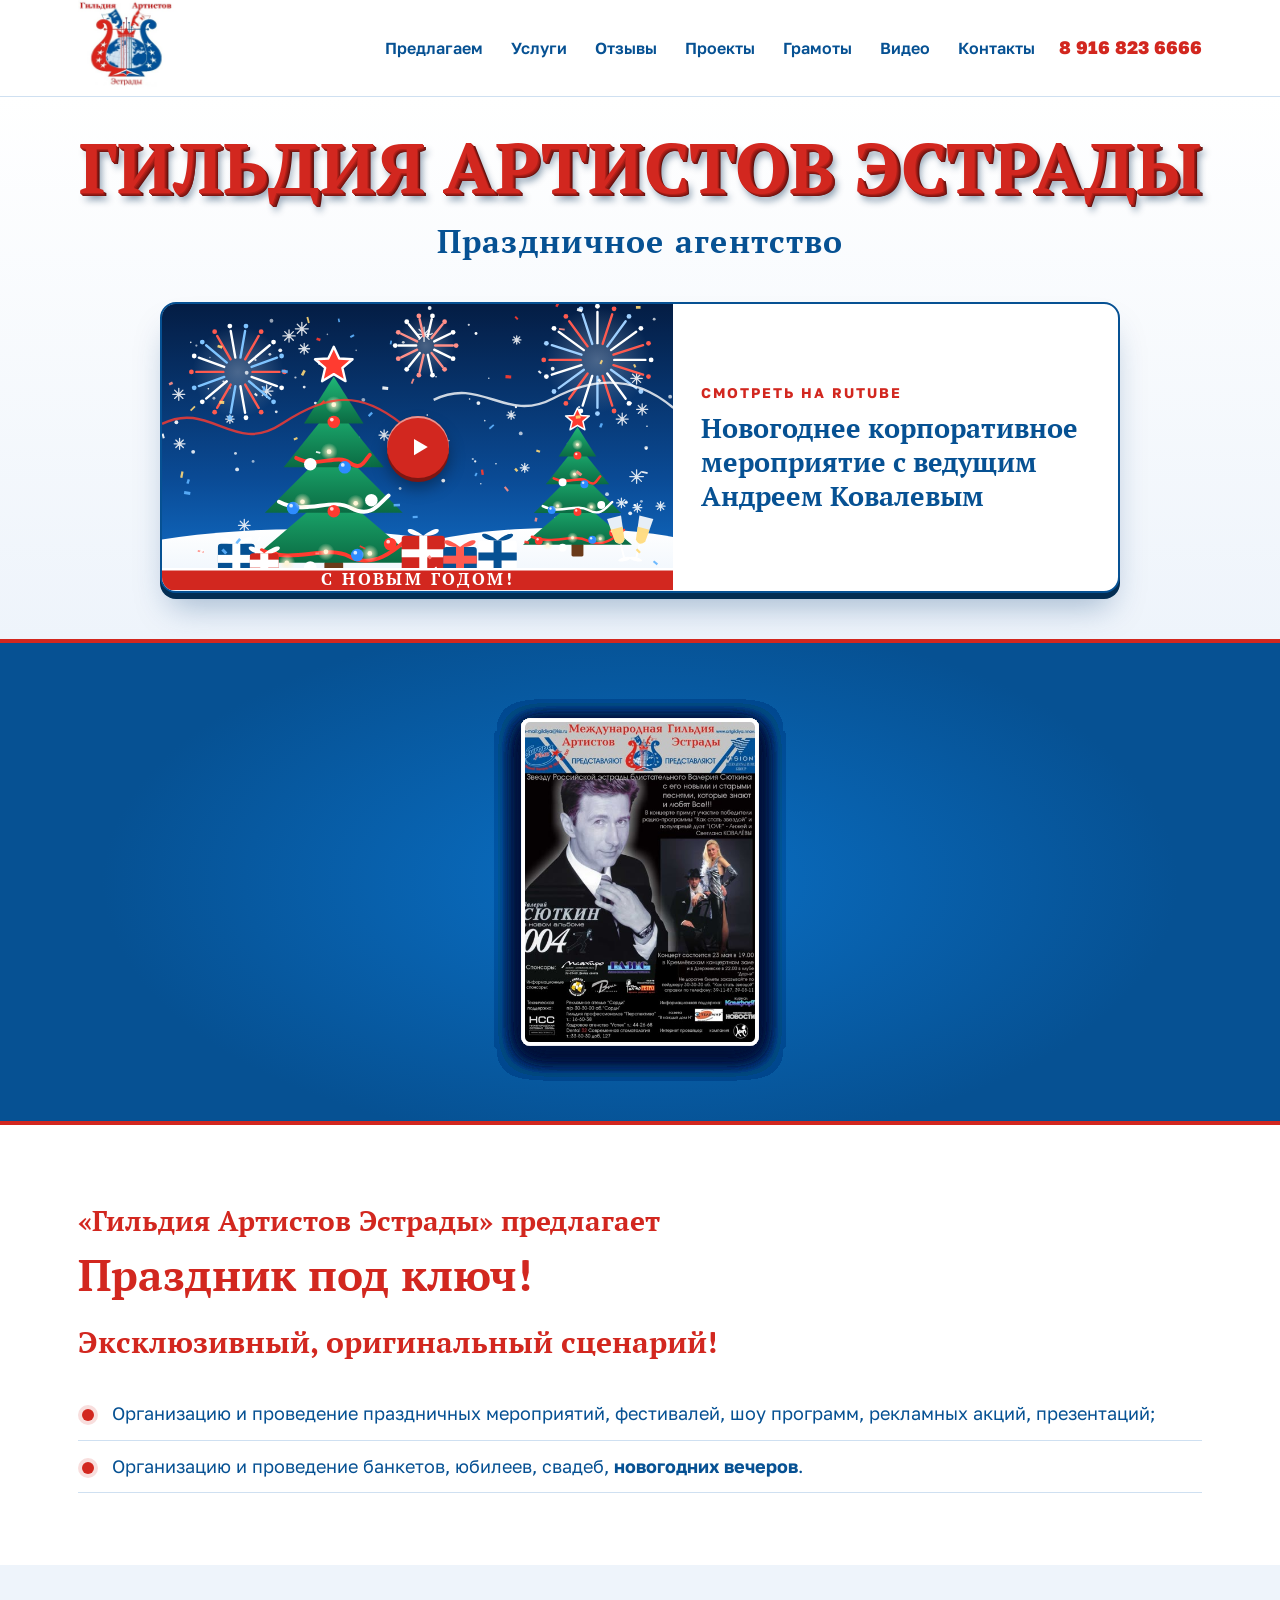
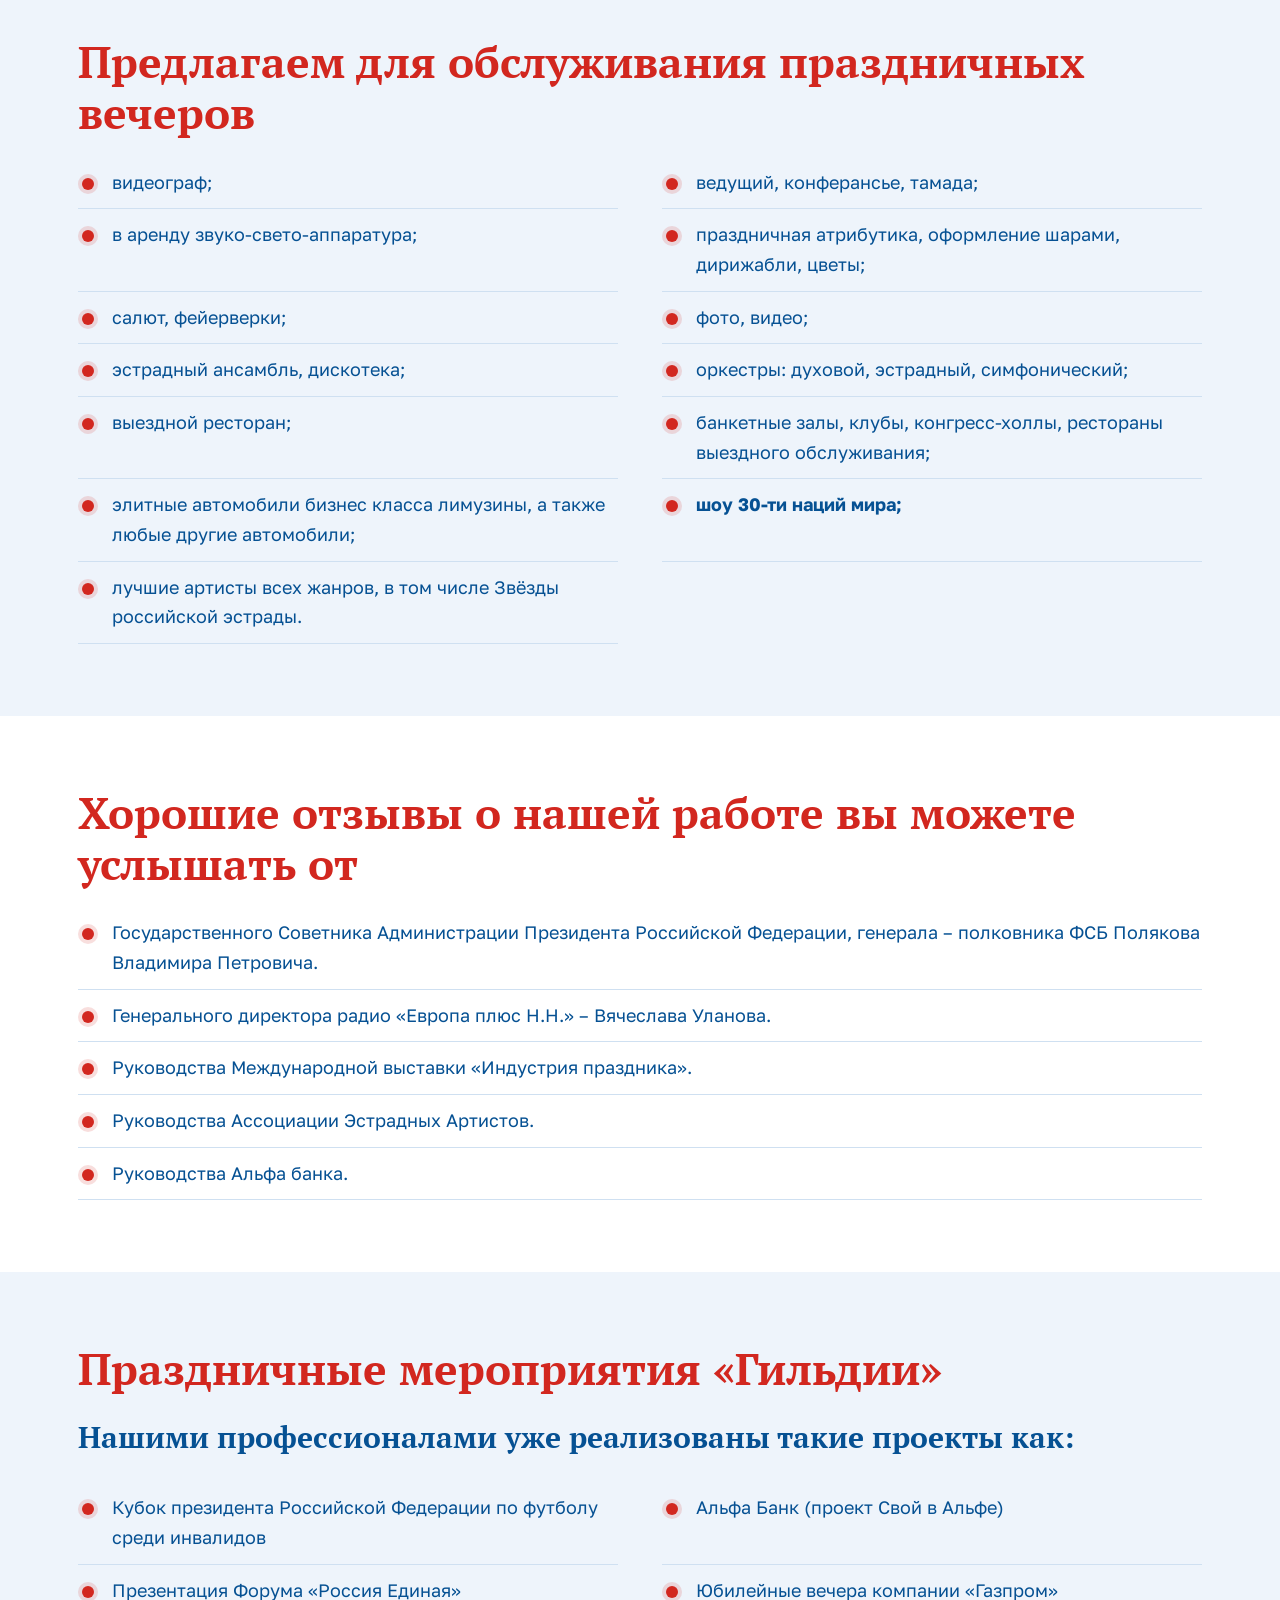
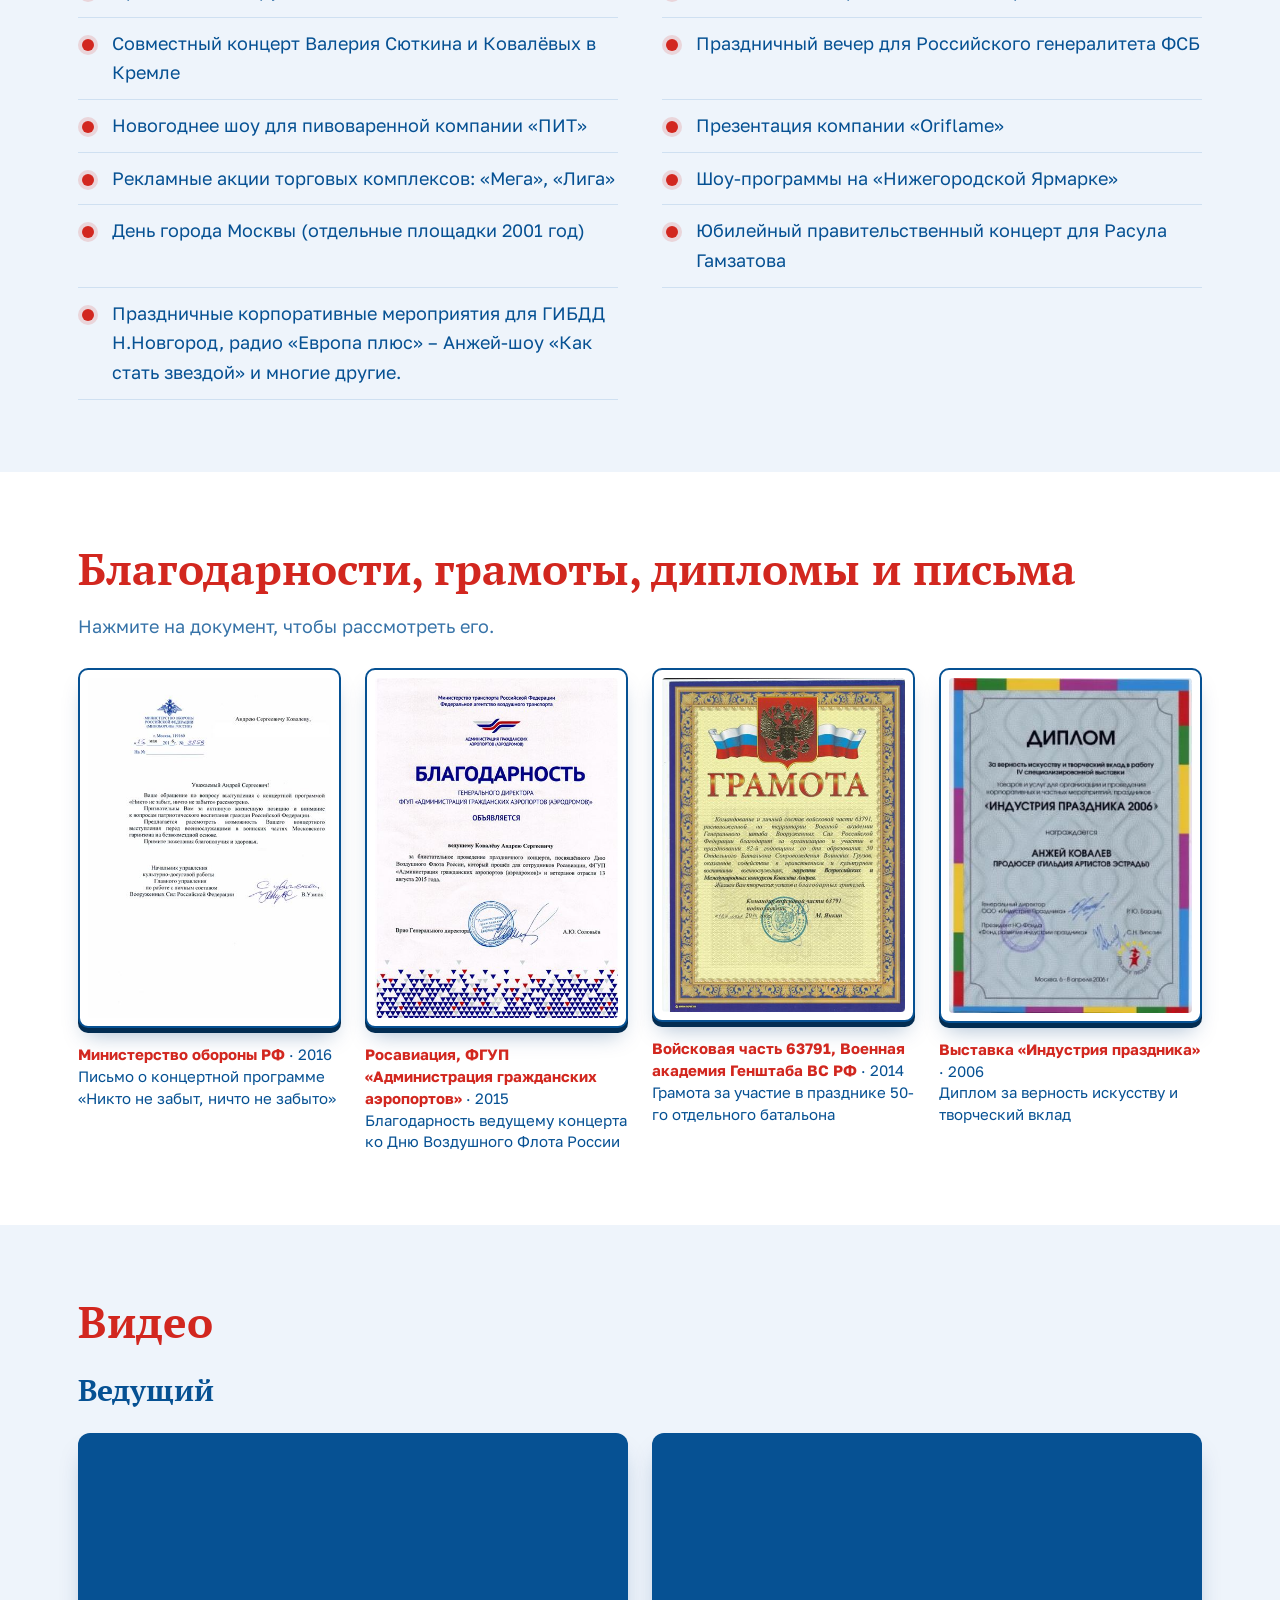
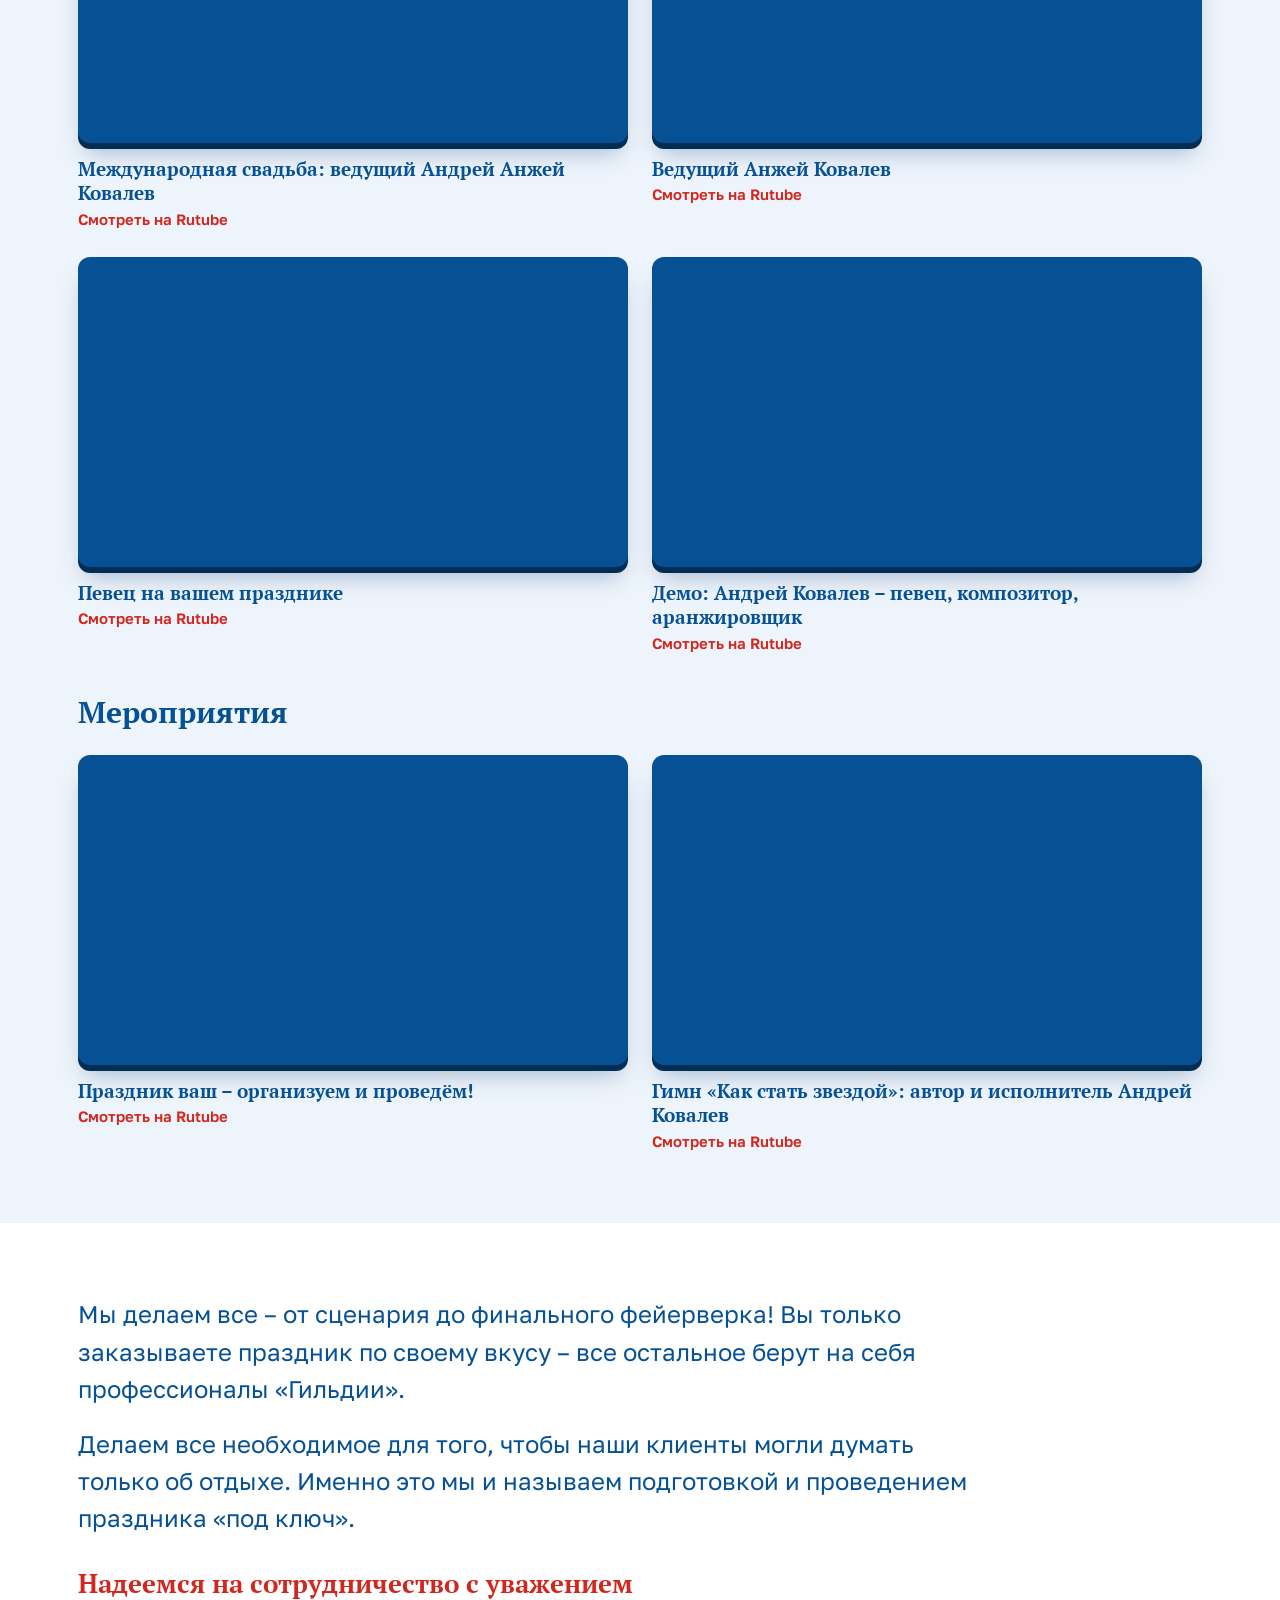
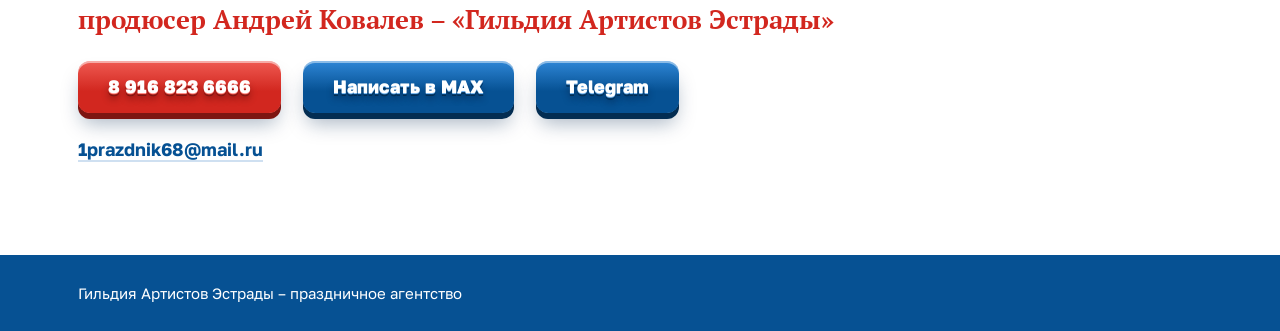
==== commit ccf20180: "Поток фото: присланные снимки; новая новогодняя картинка; Андреем Ковалевым Co-Authored-By: Claude S" ====
--- a/index.html
+++ b/index.html
@@ -46,40 +46,307 @@
     <a class="feature" href="https://rutube.ru/video/0b01a8410221bf91a4677da32c1e60c8/" target="_blank" rel="noopener">
       <span class="feature-art" aria-hidden="true">
         <svg viewBox="0 0 640 360" preserveAspectRatio="xMidYMid slice" xmlns="http://www.w3.org/2000/svg">
-          <defs>
-            <linearGradient id="sky" x1="0" y1="0" x2="0" y2="1"><stop offset="0" stop-color="#0a3d73"/><stop offset="1" stop-color="#0d6bc2"/></linearGradient>
-            <radialGradient id="glow" cx=".5" cy=".55" r=".5"><stop offset="0" stop-color="#ffffff" stop-opacity=".35"/><stop offset="1" stop-color="#ffffff" stop-opacity="0"/></radialGradient>
-          </defs>
-          <rect width="640" height="360" fill="url(#sky)"/>
-          <rect width="640" height="360" fill="url(#glow)"/>
-          <g fill="#fff" opacity=".9">
-            <circle cx="60" cy="50" r="3"/><circle cx="130" cy="110" r="2"/><circle cx="200" cy="40" r="3.5"/><circle cx="270" cy="90" r="2"/>
-            <circle cx="360" cy="35" r="3"/><circle cx="440" cy="100" r="2.5"/><circle cx="520" cy="45" r="3.5"/><circle cx="590" cy="120" r="2"/>
-            <circle cx="40" cy="190" r="2.5"/><circle cx="600" cy="220" r="3"/><circle cx="110" cy="260" r="2"/><circle cx="560" cy="300" r="2.5"/>
-          </g>
-          <g transform="translate(320 70)">
-            <polygon points="0,0 14,34 50,36 22,58 32,94 0,74 -32,94 -22,58 -50,36 -14,34" fill="#d2271f" stroke="#fff" stroke-width="3" stroke-linejoin="round"/>
-          </g>
-          <g transform="translate(320 150)">
-            <polygon points="0,0 70,90 -70,90" fill="#0f7a4a"/>
-            <polygon points="0,60 95,150 -95,150" fill="#12905a"/>
-            <polygon points="0,115 120,215 -120,215" fill="#16a367"/>
-            <rect x="-14" y="215" width="28" height="30" fill="#6b3b1a"/>
-            <g fill="#d2271f"><circle cx="-30" cy="70" r="9"/><circle cx="40" cy="105" r="9"/><circle cx="-62" cy="150" r="9"/><circle cx="55" cy="180" r="9"/><circle cx="-10" cy="195" r="9"/></g>
-            <g fill="#fff"><circle cx="30" cy="62" r="7"/><circle cx="-38" cy="118" r="7"/><circle cx="78" cy="150" r="7"/><circle cx="-80" cy="195" r="7"/></g>
-          </g>
-          <g stroke="#fff" stroke-width="3" stroke-linecap="round" opacity=".9">
-            <path d="M90 150v30M75 165h30M80 155l20 20M100 155l-20 20"/>
-            <path d="M540 150v30M525 165h30M530 155l20 20M550 155l-20 20"/>
-          </g>
-          <rect y="300" width="640" height="60" fill="#ffffff" opacity=".95"/>
-          <rect y="300" width="640" height="6" fill="#d2271f"/>
-        </svg>
+<defs><linearGradient id="sky" x1="0" y1="0" x2="0" y2="1"><stop offset="0" stop-color="#041d44"/><stop offset=".6" stop-color="#0a4a94"/><stop offset="1" stop-color="#1273cf"/></linearGradient><radialGradient id="glow" cx=".5" cy=".5" r=".5"><stop offset="0" stop-color="#ffffff" stop-opacity=".5"/><stop offset="1" stop-color="#ffffff" stop-opacity="0"/></radialGradient><radialGradient id="warm" cx=".5" cy=".5" r=".5"><stop offset="0" stop-color="#fff1c9" stop-opacity=".9"/><stop offset="1" stop-color="#fff1c9" stop-opacity="0"/></radialGradient><linearGradient id="snow" x1="0" y1="0" x2="0" y2="1"><stop offset="0" stop-color="#ffffff"/><stop offset="1" stop-color="#cfe3f7"/></linearGradient><linearGradient id="fir" x1="0" y1="0" x2="0" y2="1"><stop offset="0" stop-color="#1fb877"/><stop offset="1" stop-color="#0b6b43"/></linearGradient></defs>
+<rect width="640" height="360" fill="url(#sky)"/>
+<circle cx="207" cy="38" r="1" fill="#fff" opacity="0.58"/>
+<circle cx="343" cy="91" r="1" fill="#fff" opacity="0.96"/>
+<circle cx="137" cy="21" r="2.4" fill="#fff" opacity="0.58"/>
+<circle cx="58" cy="106" r="1" fill="#fff" opacity="0.98"/>
+<circle cx="404" cy="146" r="1" fill="#fff" opacity="0.81"/>
+<circle cx="254" cy="244" r="1" fill="#fff" opacity="0.80"/>
+<circle cx="85" cy="105" r="1" fill="#fff" opacity="0.81"/>
+<circle cx="359" cy="171" r="1" fill="#fff" opacity="0.81"/>
+<circle cx="409" cy="93" r="1" fill="#fff" opacity="0.80"/>
+<circle cx="396" cy="124" r="2.4" fill="#fff" opacity="0.90"/>
+<circle cx="298" cy="231" r="1.8" fill="#fff" opacity="0.68"/>
+<circle cx="508" cy="175" r="1.4" fill="#fff" opacity="0.59"/>
+<circle cx="192" cy="124" r="1.8" fill="#fff" opacity="0.88"/>
+<circle cx="184" cy="245" r="1" fill="#fff" opacity="0.78"/>
+<circle cx="106" cy="86" r="2.4" fill="#fff" opacity="0.74"/>
+<circle cx="616" cy="19" r="1.8" fill="#fff" opacity="0.70"/>
+<circle cx="224" cy="124" r="2.4" fill="#fff" opacity="0.58"/>
+<circle cx="60" cy="67" r="1" fill="#fff" opacity="0.58"/>
+<circle cx="449" cy="162" r="2.4" fill="#fff" opacity="0.68"/>
+<circle cx="247" cy="167" r="1" fill="#fff" opacity="0.97"/>
+<circle cx="227" cy="153" r="2.4" fill="#fff" opacity="0.58"/>
+<circle cx="492" cy="32" r="1.4" fill="#fff" opacity="0.73"/>
+<circle cx="587" cy="124" r="1.4" fill="#fff" opacity="0.75"/>
+<circle cx="352" cy="221" r="2.4" fill="#fff" opacity="0.94"/>
+<circle cx="178" cy="104" r="1.8" fill="#fff" opacity="0.86"/>
+<circle cx="243" cy="58" r="1" fill="#fff" opacity="0.63"/>
+<circle cx="148" cy="58" r="2.4" fill="#fff" opacity="0.92"/>
+<circle cx="117" cy="70" r="1.4" fill="#fff" opacity="0.74"/>
+<circle cx="236" cy="142" r="1.4" fill="#fff" opacity="0.86"/>
+<circle cx="330" cy="154" r="1" fill="#fff" opacity="0.76"/>
+<circle cx="557" cy="238" r="2.4" fill="#fff" opacity="0.73"/>
+<circle cx="252" cy="120" r="2.4" fill="#fff" opacity="0.58"/>
+<circle cx="43" cy="52" r="1.4" fill="#fff" opacity="0.60"/>
+<circle cx="384" cy="26" r="1.4" fill="#fff" opacity="0.79"/>
+<circle cx="607" cy="153" r="1" fill="#fff" opacity="0.94"/>
+<circle cx="393" cy="37" r="1.8" fill="#fff" opacity="0.98"/>
+<circle cx="385" cy="119" r="1" fill="#fff" opacity="0.93"/>
+<circle cx="636" cy="116" r="2.4" fill="#fff" opacity="0.69"/>
+<circle cx="92" cy="187" r="1.8" fill="#fff" opacity="0.77"/>
+<circle cx="443" cy="129" r="1.4" fill="#fff" opacity="0.98"/>
+<circle cx="338" cy="37" r="1" fill="#fff" opacity="0.89"/>
+<circle cx="191" cy="161" r="1" fill="#fff" opacity="0.86"/>
+<circle cx="167" cy="92" r="1.4" fill="#fff" opacity="0.71"/>
+<circle cx="143" cy="135" r="1.8" fill="#fff" opacity="0.84"/>
+<circle cx="392" cy="197" r="1.4" fill="#fff" opacity="0.91"/>
+<circle cx="524" cy="185" r="1.4" fill="#fff" opacity="0.64"/>
+<circle cx="315" cy="183" r="1" fill="#fff" opacity="0.91"/>
+<circle cx="302" cy="48" r="1.8" fill="#fff" opacity="0.75"/>
+<circle cx="600" cy="247" r="1.8" fill="#fff" opacity="0.59"/>
+<circle cx="65" cy="118" r="1.8" fill="#fff" opacity="0.64"/>
+<circle cx="399" cy="225" r="1" fill="#fff" opacity="0.77"/>
+<circle cx="418" cy="200" r="1" fill="#fff" opacity="0.93"/>
+<circle cx="77" cy="97" r="1.4" fill="#fff" opacity="0.77"/>
+<circle cx="114" cy="197" r="1.8" fill="#fff" opacity="0.59"/>
+<circle cx="606" cy="180" r="2.4" fill="#fff" opacity="0.73"/>
+<circle cx="606" cy="181" r="1.4" fill="#fff" opacity="1.00"/>
+<circle cx="18" cy="148" r="2.4" fill="#fff" opacity="0.91"/>
+<circle cx="94" cy="207" r="2.4" fill="#fff" opacity="0.85"/>
+<circle cx="224" cy="137" r="1.4" fill="#fff" opacity="0.56"/>
+<circle cx="512" cy="182" r="1" fill="#fff" opacity="0.79"/>
+<circle cx="598" cy="108" r="1.4" fill="#fff" opacity="0.92"/>
+<circle cx="135" cy="63" r="1.8" fill="#fff" opacity="0.78"/>
+<circle cx="489" cy="81" r="2.4" fill="#fff" opacity="0.93"/>
+<circle cx="39" cy="185" r="2.4" fill="#fff" opacity="0.85"/>
+<circle cx="522" cy="129" r="1.4" fill="#fff" opacity="0.79"/>
+<circle cx="335" cy="5" r="2.4" fill="#fff" opacity="0.90"/>
+<circle cx="389" cy="194" r="1.4" fill="#fff" opacity="0.63"/>
+<circle cx="303" cy="181" r="1" fill="#fff" opacity="0.70"/>
+<circle cx="332" cy="139" r="1" fill="#fff" opacity="0.95"/>
+<circle cx="36" cy="48" r="1" fill="#fff" opacity="0.90"/>
+<g stroke="#fff" stroke-width="1.6" stroke-linecap="round" opacity=".85" transform="translate(325 177)"><path d="M0 -8.0V8.0M-8.0 0H8.0M-5.6 -5.6L5.6 5.6M-5.6 5.6L5.6 -5.6"/></g>
+<g stroke="#fff" stroke-width="1.6" stroke-linecap="round" opacity=".85" transform="translate(576 144)"><path d="M0 -7.5V7.5M-7.5 0H7.5M-5.2 -5.2L5.2 5.2M-5.2 5.2L5.2 -5.2"/></g>
+<g stroke="#fff" stroke-width="1.6" stroke-linecap="round" opacity=".85" transform="translate(323 163)"><path d="M0 -7.8V7.8M-7.8 0H7.8M-5.4 -5.4L5.4 5.4M-5.4 5.4L5.4 -5.4"/></g>
+<g stroke="#fff" stroke-width="1.6" stroke-linecap="round" opacity=".85" transform="translate(290 169)"><path d="M0 -6.9V6.9M-6.9 0H6.9M-4.8 -4.8L4.8 4.8M-4.8 4.8L4.8 -4.8"/></g>
+<g stroke="#fff" stroke-width="1.6" stroke-linecap="round" opacity=".85" transform="translate(594 216)"><path d="M0 -8.5V8.5M-8.5 0H8.5M-6.0 -6.0L6.0 6.0M-6.0 6.0L6.0 -6.0"/></g>
+<g stroke="#fff" stroke-width="1.6" stroke-linecap="round" opacity=".85" transform="translate(594 93)"><path d="M0 -7.2V7.2M-7.2 0H7.2M-5.1 -5.1L5.1 5.1M-5.1 5.1L5.1 -5.1"/></g>
+<g stroke="#fff" stroke-width="1.6" stroke-linecap="round" opacity=".85" transform="translate(595 255)"><path d="M0 -5.5V5.5M-5.5 0H5.5M-3.9 -3.9L3.9 3.9M-3.9 3.9L3.9 -3.9"/></g>
+<g stroke="#fff" stroke-width="1.6" stroke-linecap="round" opacity=".85" transform="translate(85 144)"><path d="M0 -5.3V5.3M-5.3 0H5.3M-3.7 -3.7L3.7 3.7M-3.7 3.7L3.7 -3.7"/></g>
+<g stroke="#fff" stroke-width="1.6" stroke-linecap="round" opacity=".85" transform="translate(159 40)"><path d="M0 -7.7V7.7M-7.7 0H7.7M-5.4 -5.4L5.4 5.4M-5.4 5.4L5.4 -5.4"/></g>
+<g stroke="#fff" stroke-width="1.6" stroke-linecap="round" opacity=".85" transform="translate(496 271)"><path d="M0 -5.6V5.6M-5.6 0H5.6M-3.9 -3.9L3.9 3.9M-3.9 3.9L3.9 -3.9"/></g>
+<g stroke="#fff" stroke-width="1.6" stroke-linecap="round" opacity=".85" transform="translate(454 205)"><path d="M0 -5.6V5.6M-5.6 0H5.6M-3.9 -3.9L3.9 3.9M-3.9 3.9L3.9 -3.9"/></g>
+<g stroke="#fff" stroke-width="1.6" stroke-linecap="round" opacity=".85" transform="translate(557 291)"><path d="M0 -5.9V5.9M-5.9 0H5.9M-4.1 -4.1L4.1 4.1M-4.1 4.1L4.1 -4.1"/></g>
+<g stroke="#fff" stroke-width="1.6" stroke-linecap="round" opacity=".85" transform="translate(601 132)"><path d="M0 -6.9V6.9M-6.9 0H6.9M-4.9 -4.9L4.9 4.9M-4.9 4.9L4.9 -4.9"/></g>
+<g stroke="#fff" stroke-width="1.6" stroke-linecap="round" opacity=".85" transform="translate(624 253)"><path d="M0 -5.6V5.6M-5.6 0H5.6M-4.0 -4.0L4.0 4.0M-4.0 4.0L4.0 -4.0"/></g>
+<g stroke="#fff" stroke-width="1.6" stroke-linecap="round" opacity=".85" transform="translate(278 164)"><path d="M0 -6.4V6.4M-6.4 0H6.4M-4.4 -4.4L4.4 4.4M-4.4 4.4L4.4 -4.4"/></g>
+<g stroke="#fff" stroke-width="1.6" stroke-linecap="round" opacity=".85" transform="translate(131 109)"><path d="M0 -7.9V7.9M-7.9 0H7.9M-5.5 -5.5L5.5 5.5M-5.5 5.5L5.5 -5.5"/></g>
+<g stroke="#fff" stroke-width="1.6" stroke-linecap="round" opacity=".85" transform="translate(22 175)"><path d="M0 -6.8V6.8M-6.8 0H6.8M-4.7 -4.7L4.7 4.7M-4.7 4.7L4.7 -4.7"/></g>
+<g stroke="#fff" stroke-width="1.6" stroke-linecap="round" opacity=".85" transform="translate(21 113)"><path d="M0 -7.5V7.5M-7.5 0H7.5M-5.2 -5.2L5.2 5.2M-5.2 5.2L5.2 -5.2"/></g>
+<g stroke="#fff" stroke-width="1.6" stroke-linecap="round" opacity=".85" transform="translate(328 38)"><path d="M0 -8.9V8.9M-8.9 0H8.9M-6.3 -6.3L6.3 6.3M-6.3 6.3L6.3 -6.3"/></g>
+<g stroke="#fff" stroke-width="1.6" stroke-linecap="round" opacity=".85" transform="translate(499 292)"><path d="M0 -5.4V5.4M-5.4 0H5.4M-3.8 -3.8L3.8 3.8M-3.8 3.8L3.8 -3.8"/></g>
+<g stroke="#fff" stroke-width="1.6" stroke-linecap="round" opacity=".85" transform="translate(175 31)"><path d="M0 -8.1V8.1M-8.1 0H8.1M-5.7 -5.7L5.7 5.7M-5.7 5.7L5.7 -5.7"/></g>
+<g stroke="#fff" stroke-width="1.6" stroke-linecap="round" opacity=".85" transform="translate(178 56)"><path d="M0 -6.7V6.7M-6.7 0H6.7M-4.7 -4.7L4.7 4.7M-4.7 4.7L4.7 -4.7"/></g>
+<g stroke="#fff" stroke-width="1.6" stroke-linecap="round" opacity=".85" transform="translate(575 249)"><path d="M0 -6.0V6.0M-6.0 0H6.0M-4.2 -4.2L4.2 4.2M-4.2 4.2L4.2 -4.2"/></g>
+<g stroke="#fff" stroke-width="1.6" stroke-linecap="round" opacity=".85" transform="translate(103 277)"><path d="M0 -7.3V7.3M-7.3 0H7.3M-5.1 -5.1L5.1 5.1M-5.1 5.1L5.1 -5.1"/></g>
+<g stroke="#fff" stroke-width="1.6" stroke-linecap="round" opacity=".85" transform="translate(444 45)"><path d="M0 -5.2V5.2M-5.2 0H5.2M-3.7 -3.7L3.7 3.7M-3.7 3.7L3.7 -3.7"/></g>
+<g stroke="#fff" stroke-width="1.6" stroke-linecap="round" opacity=".85" transform="translate(437 139)"><path d="M0 -5.3V5.3M-5.3 0H5.3M-3.7 -3.7L3.7 3.7M-3.7 3.7L3.7 -3.7"/></g>
+<circle cx="95" cy="85" r="57" fill="url(#glow)" opacity=".55"/>
+<line x1="113.2" y1="85.0" x2="147.0" y2="85.0" stroke="#ff5a4f" stroke-width="3" stroke-linecap="round"/>
+<circle cx="153.2" cy="85.0" r="3" fill="#ff5a4f"/>
+<line x1="112.1" y1="91.2" x2="143.9" y2="102.8" stroke="#ffffff" stroke-width="3" stroke-linecap="round"/>
+<circle cx="149.7" cy="104.9" r="3" fill="#ffffff"/>
+<line x1="108.9" y1="96.7" x2="134.8" y2="118.4" stroke="#7fc4ff" stroke-width="3" stroke-linecap="round"/>
+<circle cx="139.6" cy="122.4" r="3" fill="#7fc4ff"/>
+<line x1="104.1" y1="100.8" x2="121.0" y2="130.0" stroke="#ff5a4f" stroke-width="3" stroke-linecap="round"/>
+<circle cx="124.1" cy="135.4" r="3" fill="#ff5a4f"/>
+<line x1="98.2" y1="102.9" x2="104.0" y2="136.2" stroke="#ffffff" stroke-width="3" stroke-linecap="round"/>
+<circle cx="105.1" cy="142.4" r="3" fill="#ffffff"/>
+<line x1="91.8" y1="102.9" x2="86.0" y2="136.2" stroke="#7fc4ff" stroke-width="3" stroke-linecap="round"/>
+<circle cx="84.9" cy="142.4" r="3" fill="#7fc4ff"/>
+<line x1="85.9" y1="100.8" x2="69.0" y2="130.0" stroke="#ff5a4f" stroke-width="3" stroke-linecap="round"/>
+<circle cx="65.9" cy="135.4" r="3" fill="#ff5a4f"/>
+<line x1="81.1" y1="96.7" x2="55.2" y2="118.4" stroke="#ffffff" stroke-width="3" stroke-linecap="round"/>
+<circle cx="50.4" cy="122.4" r="3" fill="#ffffff"/>
+<line x1="77.9" y1="91.2" x2="46.1" y2="102.8" stroke="#7fc4ff" stroke-width="3" stroke-linecap="round"/>
+<circle cx="40.3" cy="104.9" r="3" fill="#7fc4ff"/>
+<line x1="76.8" y1="85.0" x2="43.0" y2="85.0" stroke="#ff5a4f" stroke-width="3" stroke-linecap="round"/>
+<circle cx="36.8" cy="85.0" r="3" fill="#ff5a4f"/>
+<line x1="77.9" y1="78.8" x2="46.1" y2="67.2" stroke="#ffffff" stroke-width="3" stroke-linecap="round"/>
+<circle cx="40.3" cy="65.1" r="3" fill="#ffffff"/>
+<line x1="81.1" y1="73.3" x2="55.2" y2="51.6" stroke="#7fc4ff" stroke-width="3" stroke-linecap="round"/>
+<circle cx="50.4" cy="47.6" r="3" fill="#7fc4ff"/>
+<line x1="85.9" y1="69.2" x2="69.0" y2="40.0" stroke="#ff5a4f" stroke-width="3" stroke-linecap="round"/>
+<circle cx="65.9" cy="34.6" r="3" fill="#ff5a4f"/>
+<line x1="91.8" y1="67.1" x2="86.0" y2="33.8" stroke="#ffffff" stroke-width="3" stroke-linecap="round"/>
+<circle cx="84.9" cy="27.6" r="3" fill="#ffffff"/>
+<line x1="98.2" y1="67.1" x2="104.0" y2="33.8" stroke="#7fc4ff" stroke-width="3" stroke-linecap="round"/>
+<circle cx="105.1" cy="27.6" r="3" fill="#7fc4ff"/>
+<line x1="104.1" y1="69.2" x2="121.0" y2="40.0" stroke="#ff5a4f" stroke-width="3" stroke-linecap="round"/>
+<circle cx="124.1" cy="34.6" r="3" fill="#ff5a4f"/>
+<line x1="108.9" y1="73.3" x2="134.8" y2="51.6" stroke="#ffffff" stroke-width="3" stroke-linecap="round"/>
+<circle cx="139.6" cy="47.6" r="3" fill="#ffffff"/>
+<line x1="112.1" y1="78.8" x2="143.9" y2="67.2" stroke="#7fc4ff" stroke-width="3" stroke-linecap="round"/>
+<circle cx="149.7" cy="65.1" r="3" fill="#7fc4ff"/>
+<circle cx="545" cy="70" r="66" fill="url(#glow)" opacity=".55"/>
+<line x1="566.0" y1="70.0" x2="605.0" y2="70.0" stroke="#ffffff" stroke-width="3" stroke-linecap="round"/>
+<circle cx="612.2" cy="70.0" r="3" fill="#ffffff"/>
+<line x1="565.0" y1="76.5" x2="602.1" y2="88.5" stroke="#ff5a4f" stroke-width="3" stroke-linecap="round"/>
+<circle cx="608.9" cy="90.8" r="3" fill="#ff5a4f"/>
+<line x1="562.0" y1="82.3" x2="593.5" y2="105.3" stroke="#9fd0ff" stroke-width="3" stroke-linecap="round"/>
+<circle cx="599.4" cy="109.5" r="3" fill="#9fd0ff"/>
+<line x1="557.3" y1="87.0" x2="580.3" y2="118.5" stroke="#ffffff" stroke-width="3" stroke-linecap="round"/>
+<circle cx="584.5" cy="124.4" r="3" fill="#ffffff"/>
+<line x1="551.5" y1="90.0" x2="563.5" y2="127.1" stroke="#ff5a4f" stroke-width="3" stroke-linecap="round"/>
+<circle cx="565.8" cy="133.9" r="3" fill="#ff5a4f"/>
+<line x1="545.0" y1="91.0" x2="545.0" y2="130.0" stroke="#9fd0ff" stroke-width="3" stroke-linecap="round"/>
+<circle cx="545.0" cy="137.2" r="3" fill="#9fd0ff"/>
+<line x1="538.5" y1="90.0" x2="526.5" y2="127.1" stroke="#ffffff" stroke-width="3" stroke-linecap="round"/>
+<circle cx="524.2" cy="133.9" r="3" fill="#ffffff"/>
+<line x1="532.7" y1="87.0" x2="509.7" y2="118.5" stroke="#ff5a4f" stroke-width="3" stroke-linecap="round"/>
+<circle cx="505.5" cy="124.4" r="3" fill="#ff5a4f"/>
+<line x1="528.0" y1="82.3" x2="496.5" y2="105.3" stroke="#9fd0ff" stroke-width="3" stroke-linecap="round"/>
+<circle cx="490.6" cy="109.5" r="3" fill="#9fd0ff"/>
+<line x1="525.0" y1="76.5" x2="487.9" y2="88.5" stroke="#ffffff" stroke-width="3" stroke-linecap="round"/>
+<circle cx="481.1" cy="90.8" r="3" fill="#ffffff"/>
+<line x1="524.0" y1="70.0" x2="485.0" y2="70.0" stroke="#ff5a4f" stroke-width="3" stroke-linecap="round"/>
+<circle cx="477.8" cy="70.0" r="3" fill="#ff5a4f"/>
+<line x1="525.0" y1="63.5" x2="487.9" y2="51.5" stroke="#9fd0ff" stroke-width="3" stroke-linecap="round"/>
+<circle cx="481.1" cy="49.2" r="3" fill="#9fd0ff"/>
+<line x1="528.0" y1="57.7" x2="496.5" y2="34.7" stroke="#ffffff" stroke-width="3" stroke-linecap="round"/>
+<circle cx="490.6" cy="30.5" r="3" fill="#ffffff"/>
+<line x1="532.7" y1="53.0" x2="509.7" y2="21.5" stroke="#ff5a4f" stroke-width="3" stroke-linecap="round"/>
+<circle cx="505.5" cy="15.6" r="3" fill="#ff5a4f"/>
+<line x1="538.5" y1="50.0" x2="526.5" y2="12.9" stroke="#9fd0ff" stroke-width="3" stroke-linecap="round"/>
+<circle cx="524.2" cy="6.1" r="3" fill="#9fd0ff"/>
+<line x1="545.0" y1="49.0" x2="545.0" y2="10.0" stroke="#ffffff" stroke-width="3" stroke-linecap="round"/>
+<circle cx="545.0" cy="2.8" r="3" fill="#ffffff"/>
+<line x1="551.5" y1="50.0" x2="563.5" y2="12.9" stroke="#ff5a4f" stroke-width="3" stroke-linecap="round"/>
+<circle cx="565.8" cy="6.1" r="3" fill="#ff5a4f"/>
+<line x1="557.3" y1="53.0" x2="580.3" y2="21.5" stroke="#9fd0ff" stroke-width="3" stroke-linecap="round"/>
+<circle cx="584.5" cy="15.6" r="3" fill="#9fd0ff"/>
+<line x1="562.0" y1="57.7" x2="593.5" y2="34.7" stroke="#ffffff" stroke-width="3" stroke-linecap="round"/>
+<circle cx="599.4" cy="30.5" r="3" fill="#ffffff"/>
+<line x1="565.0" y1="63.5" x2="602.1" y2="51.5" stroke="#ff5a4f" stroke-width="3" stroke-linecap="round"/>
+<circle cx="608.9" cy="49.2" r="3" fill="#ff5a4f"/>
+<circle cx="330" cy="52" r="37" fill="url(#glow)" opacity=".55"/>
+<line x1="341.9" y1="52.0" x2="364.0" y2="52.0" stroke="#ff8f88" stroke-width="3" stroke-linecap="round"/>
+<circle cx="368.1" cy="52.0" r="3" fill="#ff8f88"/>
+<line x1="340.7" y1="57.2" x2="360.6" y2="66.8" stroke="#ffffff" stroke-width="3" stroke-linecap="round"/>
+<circle cx="364.3" cy="68.5" r="3" fill="#ffffff"/>
+<line x1="337.4" y1="61.3" x2="351.2" y2="78.6" stroke="#ff8f88" stroke-width="3" stroke-linecap="round"/>
+<circle cx="353.7" cy="81.8" r="3" fill="#ff8f88"/>
+<line x1="332.6" y1="63.6" x2="337.6" y2="85.1" stroke="#ffffff" stroke-width="3" stroke-linecap="round"/>
+<circle cx="338.5" cy="89.1" r="3" fill="#ffffff"/>
+<line x1="327.4" y1="63.6" x2="322.4" y2="85.1" stroke="#ff8f88" stroke-width="3" stroke-linecap="round"/>
+<circle cx="321.5" cy="89.1" r="3" fill="#ff8f88"/>
+<line x1="322.6" y1="61.3" x2="308.8" y2="78.6" stroke="#ffffff" stroke-width="3" stroke-linecap="round"/>
+<circle cx="306.3" cy="81.8" r="3" fill="#ffffff"/>
+<line x1="319.3" y1="57.2" x2="299.4" y2="66.8" stroke="#ff8f88" stroke-width="3" stroke-linecap="round"/>
+<circle cx="295.7" cy="68.5" r="3" fill="#ff8f88"/>
+<line x1="318.1" y1="52.0" x2="296.0" y2="52.0" stroke="#ffffff" stroke-width="3" stroke-linecap="round"/>
+<circle cx="291.9" cy="52.0" r="3" fill="#ffffff"/>
+<line x1="319.3" y1="46.8" x2="299.4" y2="37.2" stroke="#ff8f88" stroke-width="3" stroke-linecap="round"/>
+<circle cx="295.7" cy="35.5" r="3" fill="#ff8f88"/>
+<line x1="322.6" y1="42.7" x2="308.8" y2="25.4" stroke="#ffffff" stroke-width="3" stroke-linecap="round"/>
+<circle cx="306.3" cy="22.2" r="3" fill="#ffffff"/>
+<line x1="327.4" y1="40.4" x2="322.4" y2="18.9" stroke="#ff8f88" stroke-width="3" stroke-linecap="round"/>
+<circle cx="321.5" cy="14.9" r="3" fill="#ff8f88"/>
+<line x1="332.6" y1="40.4" x2="337.6" y2="18.9" stroke="#ffffff" stroke-width="3" stroke-linecap="round"/>
+<circle cx="338.5" cy="14.9" r="3" fill="#ffffff"/>
+<line x1="337.4" y1="42.7" x2="351.2" y2="25.4" stroke="#ff8f88" stroke-width="3" stroke-linecap="round"/>
+<circle cx="353.7" cy="22.2" r="3" fill="#ff8f88"/>
+<line x1="340.7" y1="46.8" x2="360.6" y2="37.2" stroke="#ffffff" stroke-width="3" stroke-linecap="round"/>
+<circle cx="364.3" cy="35.5" r="3" fill="#ffffff"/>
+<ellipse cx="170" cy="372" rx="330" ry="90" fill="url(#snow)"/>
+<ellipse cx="500" cy="380" rx="300" ry="100" fill="url(#snow)"/>
+<g transform="translate(520 300) scale(0.62)"><rect x="-12" y="0" width="24" height="26" rx="3" fill="#6b3b1a"/><polygon points="-110,2 110,2 0,-92" fill="url(#fir)"/><polygon points="-88,-62 88,-62 0,-150" fill="url(#fir)"/><polygon points="-64,-120 64,-120 0,-200" fill="url(#fir)"/><polygon points="-38,-176 38,-176 0,-236" fill="url(#fir)"/><path d="M-92 -14C-50 4 -10 -22 20 -6S78 -14 94 -28" fill="none" stroke="#ff3b30" stroke-width="5" stroke-linecap="round"/><path d="M-70 -76C-36 -58 -4 -82 22 -68S58 -74 70 -84" fill="none" stroke="#ffffff" stroke-width="5" stroke-linecap="round"/><path d="M-48 -132C-22 -118 4 -138 20 -126S40 -130 46 -136" fill="none" stroke="#ff3b30" stroke-width="5" stroke-linecap="round"/><circle cx="-78" cy="-6" r="8" fill="#ff3b30"/><circle cx="-80.5" cy="-9" r="2.4" fill="#fff" opacity=".8"/><circle cx="-30" cy="8" r="8" fill="#ffffff"/><circle cx="-32.5" cy="5" r="2.4" fill="#fff" opacity=".8"/><circle cx="30" cy="-8" r="8" fill="#2d8cff"/><circle cx="27.5" cy="-11" r="2.4" fill="#fff" opacity=".8"/><circle cx="72" cy="-22" r="8" fill="#ff3b30"/><circle cx="69.5" cy="-25" r="2.4" fill="#fff" opacity=".8"/><circle cx="-52" cy="-68" r="8" fill="#2d8cff"/><circle cx="-54.5" cy="-71" r="2.4" fill="#fff" opacity=".8"/><circle cx="0" cy="-64" r="8" fill="#ff3b30"/><circle cx="-2.5" cy="-67" r="2.4" fill="#fff" opacity=".8"/><circle cx="48" cy="-78" r="8" fill="#ffffff"/><circle cx="45.5" cy="-81" r="2.4" fill="#fff" opacity=".8"/><circle cx="-30" cy="-124" r="8" fill="#ffffff"/><circle cx="-32.5" cy="-127" r="2.4" fill="#fff" opacity=".8"/><circle cx="14" cy="-120" r="8" fill="#2d8cff"/><circle cx="11.5" cy="-123" r="2.4" fill="#fff" opacity=".8"/><circle cx="0" cy="-178" r="8" fill="#ff3b30"/><circle cx="-2.5" cy="-181" r="2.4" fill="#fff" opacity=".8"/><circle cx="-60" cy="2" r="11" fill="url(#warm)"/><circle cx="-60" cy="2" r="3" fill="#fff6d6"/><circle cx="-10" cy="-12" r="11" fill="url(#warm)"/><circle cx="-10" cy="-12" r="3" fill="#fff6d6"/><circle cx="46" cy="-10" r="11" fill="url(#warm)"/><circle cx="46" cy="-10" r="3" fill="#fff6d6"/><circle cx="-40" cy="-76" r="11" fill="url(#warm)"/><circle cx="-40" cy="-76" r="3" fill="#fff6d6"/><circle cx="28" cy="-74" r="11" fill="url(#warm)"/><circle cx="28" cy="-74" r="3" fill="#fff6d6"/><circle cx="-6" cy="-140" r="11" fill="url(#warm)"/><circle cx="-6" cy="-140" r="3" fill="#fff6d6"/><circle cx="0" cy="-200" r="11" fill="url(#warm)"/><circle cx="0" cy="-200" r="3" fill="#fff6d6"/><g transform="translate(0 -252)"><polygon points="0,-22 7,-7 24,-6 11,5 15,22 0,13 -15,22 -11,5 -24,-6 -7,-7" fill="#ff3b30" stroke="#fff" stroke-width="3" stroke-linejoin="round"/></g></g>
+<g transform="translate(215 322) scale(0.98)"><rect x="-12" y="0" width="24" height="26" rx="3" fill="#6b3b1a"/><polygon points="-110,2 110,2 0,-92" fill="url(#fir)"/><polygon points="-88,-62 88,-62 0,-150" fill="url(#fir)"/><polygon points="-64,-120 64,-120 0,-200" fill="url(#fir)"/><polygon points="-38,-176 38,-176 0,-236" fill="url(#fir)"/><path d="M-92 -14C-50 4 -10 -22 20 -6S78 -14 94 -28" fill="none" stroke="#ff3b30" stroke-width="5" stroke-linecap="round"/><path d="M-70 -76C-36 -58 -4 -82 22 -68S58 -74 70 -84" fill="none" stroke="#ffffff" stroke-width="5" stroke-linecap="round"/><path d="M-48 -132C-22 -118 4 -138 20 -126S40 -130 46 -136" fill="none" stroke="#ff3b30" stroke-width="5" stroke-linecap="round"/><circle cx="-78" cy="-6" r="8" fill="#ff3b30"/><circle cx="-80.5" cy="-9" r="2.4" fill="#fff" opacity=".8"/><circle cx="-30" cy="8" r="8" fill="#ffffff"/><circle cx="-32.5" cy="5" r="2.4" fill="#fff" opacity=".8"/><circle cx="30" cy="-8" r="8" fill="#2d8cff"/><circle cx="27.5" cy="-11" r="2.4" fill="#fff" opacity=".8"/><circle cx="72" cy="-22" r="8" fill="#ff3b30"/><circle cx="69.5" cy="-25" r="2.4" fill="#fff" opacity=".8"/><circle cx="-52" cy="-68" r="8" fill="#2d8cff"/><circle cx="-54.5" cy="-71" r="2.4" fill="#fff" opacity=".8"/><circle cx="0" cy="-64" r="8" fill="#ff3b30"/><circle cx="-2.5" cy="-67" r="2.4" fill="#fff" opacity=".8"/><circle cx="48" cy="-78" r="8" fill="#ffffff"/><circle cx="45.5" cy="-81" r="2.4" fill="#fff" opacity=".8"/><circle cx="-30" cy="-124" r="8" fill="#ffffff"/><circle cx="-32.5" cy="-127" r="2.4" fill="#fff" opacity=".8"/><circle cx="14" cy="-120" r="8" fill="#2d8cff"/><circle cx="11.5" cy="-123" r="2.4" fill="#fff" opacity=".8"/><circle cx="0" cy="-178" r="8" fill="#ff3b30"/><circle cx="-2.5" cy="-181" r="2.4" fill="#fff" opacity=".8"/><circle cx="-60" cy="2" r="11" fill="url(#warm)"/><circle cx="-60" cy="2" r="3" fill="#fff6d6"/><circle cx="-10" cy="-12" r="11" fill="url(#warm)"/><circle cx="-10" cy="-12" r="3" fill="#fff6d6"/><circle cx="46" cy="-10" r="11" fill="url(#warm)"/><circle cx="46" cy="-10" r="3" fill="#fff6d6"/><circle cx="-40" cy="-76" r="11" fill="url(#warm)"/><circle cx="-40" cy="-76" r="3" fill="#fff6d6"/><circle cx="28" cy="-74" r="11" fill="url(#warm)"/><circle cx="28" cy="-74" r="3" fill="#fff6d6"/><circle cx="-6" cy="-140" r="11" fill="url(#warm)"/><circle cx="-6" cy="-140" r="3" fill="#fff6d6"/><circle cx="0" cy="-200" r="11" fill="url(#warm)"/><circle cx="0" cy="-200" r="3" fill="#fff6d6"/><g transform="translate(0 -252)"><polygon points="0,-22 7,-7 24,-6 11,5 15,22 0,13 -15,22 -11,5 -24,-6 -7,-7" fill="#ff3b30" stroke="#fff" stroke-width="3" stroke-linejoin="round"/></g></g>
+<rect x="300" y="290" width="54" height="44" rx="4" fill="#d2271f"/>
+<rect x="322.0" y="290" width="10" height="44" fill="#ffffff"/>
+<rect x="300" y="307.0" width="54" height="10" fill="#ffffff"/>
+<path d="M327.0 290 C301.0 270 301.0 292 327.0 290 C353.0 270 353.0 292 327.0 290" fill="#ffffff"/>
+<rect x="352" y="304" width="42" height="32" rx="4" fill="#065193"/>
+<rect x="368.0" y="304" width="10" height="32" fill="#ff5a4f"/>
+<rect x="352" y="315.0" width="42" height="10" fill="#ff5a4f"/>
+<path d="M373.0 304 C347.0 284 347.0 306 373.0 304 C399.0 284 399.0 306 373.0 304" fill="#ff5a4f"/>
+<rect x="396" y="296" width="48" height="40" rx="4" fill="#ffffff"/>
+<rect x="415.0" y="296" width="10" height="40" fill="#065193"/>
+<rect x="396" y="311.0" width="48" height="10" fill="#065193"/>
+<path d="M420.0 296 C394.0 276 394.0 298 420.0 296 C446.0 276 446.0 298 420.0 296" fill="#065193"/>
+<rect x="70" y="300" width="46" height="38" rx="4" fill="#065193"/>
+<rect x="88.0" y="300" width="10" height="38" fill="#ffffff"/>
+<rect x="70" y="314.0" width="46" height="10" fill="#ffffff"/>
+<path d="M93.0 300 C67.0 280 67.0 302 93.0 300 C119.0 280 119.0 302 93.0 300" fill="#ffffff"/>
+<rect x="110" y="312" width="36" height="26" rx="4" fill="#d2271f"/>
+<rect x="123.0" y="312" width="10" height="26" fill="#ffffff"/>
+<rect x="110" y="320.0" width="36" height="10" fill="#ffffff"/>
+<path d="M128.0 312 C102.0 292 102.0 314 128.0 312 C154.0 292 154.0 314 128.0 312" fill="#ffffff"/>
+<g transform="translate(574 300) rotate(-14)"><path d="M-9 -34 H9 L6 -4 Q0 4 -6 -4 Z" fill="#ffffff" opacity=".9"/><path d="M-7.6 -20 H7.6 L6 -4 Q0 4 -6 -4 Z" fill="#ffd978" opacity=".9"/><rect x="-1.2" y="1" width="2.4" height="18" fill="#fff"/><ellipse cx="0" cy="20" rx="8" ry="2.4" fill="#fff"/></g>
+<g transform="translate(598 300) rotate(14)"><path d="M-9 -34 H9 L6 -4 Q0 4 -6 -4 Z" fill="#ffffff" opacity=".9"/><path d="M-7.6 -20 H7.6 L6 -4 Q0 4 -6 -4 Z" fill="#ffd978" opacity=".9"/><rect x="-1.2" y="1" width="2.4" height="18" fill="#fff"/><ellipse cx="0" cy="20" rx="8" ry="2.4" fill="#fff"/></g>
+<g fill="#fff" opacity=".9"><circle cx="586" cy="262" r="2.4"/><circle cx="592" cy="252" r="1.8"/><circle cx="581" cy="248" r="2"/></g>
+<rect x="601" y="209" width="7.2" height="2.2" fill="#ffffff" transform="rotate(12 601 209)" opacity=".9"/>
+<rect x="552" y="150" width="5.4" height="3.1" fill="#5fb3ff" transform="rotate(112 552 150)" opacity=".9"/>
+<rect x="28" y="234" width="7.8" height="3.9" fill="#5fb3ff" transform="rotate(9 28 234)" opacity=".9"/>
+<rect x="129" y="103" width="5.2" height="3.5" fill="#5fb3ff" transform="rotate(80 129 103)" opacity=".9"/>
+<rect x="430" y="89" width="7.2" height="4.0" fill="#ff3b30" transform="rotate(3 430 89)" opacity=".9"/>
+<rect x="469" y="182" width="4.8" height="2.9" fill="#ffd978" transform="rotate(19 469 182)" opacity=".9"/>
+<rect x="524" y="143" width="6.0" height="3.7" fill="#ffd978" transform="rotate(175 524 143)" opacity=".9"/>
+<rect x="197" y="71" width="4.9" height="2.4" fill="#ffffff" transform="rotate(73 197 71)" opacity=".9"/>
+<rect x="222" y="18" width="4.5" height="2.1" fill="#5fb3ff" transform="rotate(78 222 18)" opacity=".9"/>
+<rect x="35" y="220" width="5.5" height="3.0" fill="#5fb3ff" transform="rotate(108 35 220)" opacity=".9"/>
+<rect x="443" y="15" width="4.7" height="2.5" fill="#ff3b30" transform="rotate(47 443 15)" opacity=".9"/>
+<rect x="616" y="321" width="6.2" height="2.5" fill="#5fb3ff" transform="rotate(39 616 321)" opacity=".9"/>
+<rect x="117" y="111" width="4.3" height="2.6" fill="#ffffff" transform="rotate(45 117 111)" opacity=".9"/>
+<rect x="497" y="30" width="7.3" height="2.3" fill="#ff8f88" transform="rotate(8 497 30)" opacity=".9"/>
+<rect x="14" y="100" width="4.9" height="3.2" fill="#ff8f88" transform="rotate(154 14 100)" opacity=".9"/>
+<rect x="99" y="295" width="7.1" height="3.2" fill="#5fb3ff" transform="rotate(130 99 295)" opacity=".9"/>
+<rect x="316" y="94" width="6.5" height="2.3" fill="#ff8f88" transform="rotate(113 316 94)" opacity=".9"/>
+<rect x="470" y="268" width="4.6" height="3.0" fill="#ff8f88" transform="rotate(102 470 268)" opacity=".9"/>
+<rect x="520" y="5" width="6.7" height="3.6" fill="#ffffff" transform="rotate(15 520 5)" opacity=".9"/>
+<rect x="27" y="210" width="7.8" height="2.8" fill="#ffd978" transform="rotate(101 27 210)" opacity=".9"/>
+<rect x="402" y="207" width="6.7" height="3.0" fill="#ff3b30" transform="rotate(82 402 207)" opacity=".9"/>
+<rect x="45" y="308" width="7.6" height="2.2" fill="#ff8f88" transform="rotate(12 45 308)" opacity=".9"/>
+<rect x="472" y="83" width="4.3" height="2.5" fill="#ffffff" transform="rotate(42 472 83)" opacity=".9"/>
+<rect x="416" y="152" width="7.4" height="2.2" fill="#5fb3ff" transform="rotate(138 416 152)" opacity=".9"/>
+<rect x="395" y="212" width="4.3" height="2.3" fill="#5fb3ff" transform="rotate(117 395 212)" opacity=".9"/>
+<rect x="443" y="205" width="4.5" height="3.0" fill="#ffd978" transform="rotate(48 443 205)" opacity=".9"/>
+<rect x="430" y="228" width="6.7" height="2.6" fill="#ff8f88" transform="rotate(51 430 228)" opacity=".9"/>
+<rect x="298" y="253" width="8.0" height="3.1" fill="#5fb3ff" transform="rotate(176 298 253)" opacity=".9"/>
+<rect x="599" y="6" width="5.8" height="3.6" fill="#ffd978" transform="rotate(179 599 6)" opacity=".9"/>
+<rect x="248" y="302" width="7.7" height="2.1" fill="#ff3b30" transform="rotate(26 248 302)" opacity=".9"/>
+<rect x="335" y="314" width="4.5" height="3.6" fill="#ff8f88" transform="rotate(50 335 314)" opacity=".9"/>
+<rect x="72" y="121" width="6.0" height="3.8" fill="#ffd978" transform="rotate(4 72 121)" opacity=".9"/>
+<rect x="2" y="162" width="5.8" height="2.6" fill="#ffffff" transform="rotate(75 2 162)" opacity=".9"/>
+<rect x="241" y="40" width="5.3" height="2.6" fill="#5fb3ff" transform="rotate(151 241 40)" opacity=".9"/>
+<rect x="77" y="306" width="6.9" height="3.8" fill="#5fb3ff" transform="rotate(46 77 306)" opacity=".9"/>
+<rect x="42" y="129" width="7.5" height="2.2" fill="#ffd978" transform="rotate(136 42 129)" opacity=".9"/>
+<rect x="547" y="93" width="4.2" height="3.3" fill="#ffffff" transform="rotate(45 547 93)" opacity=".9"/>
+<rect x="170" y="169" width="4.8" height="2.7" fill="#ffd978" transform="rotate(159 170 169)" opacity=".9"/>
+<rect x="520" y="208" width="7.7" height="3.9" fill="#ff8f88" transform="rotate(37 520 208)" opacity=".9"/>
+<rect x="52" y="308" width="5.6" height="3.2" fill="#ffffff" transform="rotate(116 52 308)" opacity=".9"/>
+<rect x="183" y="16" width="7.7" height="2.3" fill="#ffd978" transform="rotate(75 183 16)" opacity=".9"/>
+<rect x="180" y="84" width="7.0" height="3.3" fill="#ffd978" transform="rotate(118 180 84)" opacity=".9"/>
+<rect x="193" y="184" width="5.6" height="2.3" fill="#ffffff" transform="rotate(14 193 184)" opacity=".9"/>
+<rect x="320" y="268" width="6.2" height="2.9" fill="#5fb3ff" transform="rotate(179 320 268)" opacity=".9"/>
+<rect x="288" y="46" width="4.8" height="2.2" fill="#5fb3ff" transform="rotate(100 288 46)" opacity=".9"/>
+<rect x="204" y="122" width="7.2" height="2.4" fill="#ff3b30" transform="rotate(135 204 122)" opacity=".9"/>
+<rect x="264" y="137" width="6.1" height="2.8" fill="#5fb3ff" transform="rotate(135 264 137)" opacity=".9"/>
+<rect x="319" y="190" width="5.4" height="3.4" fill="#ff8f88" transform="rotate(113 319 190)" opacity=".9"/>
+<rect x="552" y="71" width="5.1" height="2.5" fill="#ffd978" transform="rotate(116 552 71)" opacity=".9"/>
+<rect x="276" y="103" width="7.3" height="3.9" fill="#ffffff" transform="rotate(6 276 103)" opacity=".9"/>
+<rect x="454" y="296" width="5.9" height="3.2" fill="#ff3b30" transform="rotate(13 454 296)" opacity=".9"/>
+<rect x="595" y="306" width="6.1" height="2.9" fill="#ffd978" transform="rotate(45 595 306)" opacity=".9"/>
+<rect x="70" y="51" width="6.1" height="3.4" fill="#ffd978" transform="rotate(15 70 51)" opacity=".9"/>
+<rect x="497" y="0" width="4.5" height="3.1" fill="#ff3b30" transform="rotate(116 497 0)" opacity=".9"/>
+<rect x="194" y="42" width="5.0" height="3.3" fill="#ff3b30" transform="rotate(18 194 42)" opacity=".9"/>
+<rect x="192" y="311" width="4.8" height="2.5" fill="#ff8f88" transform="rotate(0 192 311)" opacity=".9"/>
+<rect x="344" y="329" width="5.1" height="2.6" fill="#ffffff" transform="rotate(86 344 329)" opacity=".9"/>
+<rect x="150" y="82" width="7.8" height="3.4" fill="#5fb3ff" transform="rotate(10 150 82)" opacity=".9"/>
+<rect x="124" y="292" width="6.6" height="2.2" fill="#ffffff" transform="rotate(120 124 292)" opacity=".9"/>
+<rect x="592" y="75" width="4.1" height="2.7" fill="#ffd978" transform="rotate(65 592 75)" opacity=".9"/>
+<path d="M0 150C60 120 90 190 150 150S250 110 300 150" fill="none" stroke="#ff3b30" stroke-width="3" opacity=".8"/>
+<path d="M340 120C400 90 430 150 490 118S600 96 640 130" fill="none" stroke="#fff" stroke-width="3" opacity=".8"/>
+<g><path d="M-10 332 H650 V358 H-10 Z" fill="#d2271f"/><path d="M-10 332 H650" stroke="#fff" stroke-width="3"/><text x="320" y="352" text-anchor="middle" font-family="PT Serif, Georgia, serif" font-weight="700" font-size="21" letter-spacing="3" fill="#fff">С НОВЫМ ГОДОМ!</text></g>
+</svg>
       </span>
       <span class="play" aria-hidden="true"><svg viewBox="0 0 24 24"><path d="M8 5.5v13l11-6.5z" fill="#fff"/></svg></span>
       <span class="feature-body">
         <span class="feature-flag">Смотреть на Rutube</span>
-        <span class="feature-title">Новогоднее корпоративное мероприятие с ведущим Анжеем Ковалевым</span>
+        <span class="feature-title">Новогоднее корпоративное мероприятие с ведущим Андреем Ковалевым</span>
       </span>
     </a>
   </div>
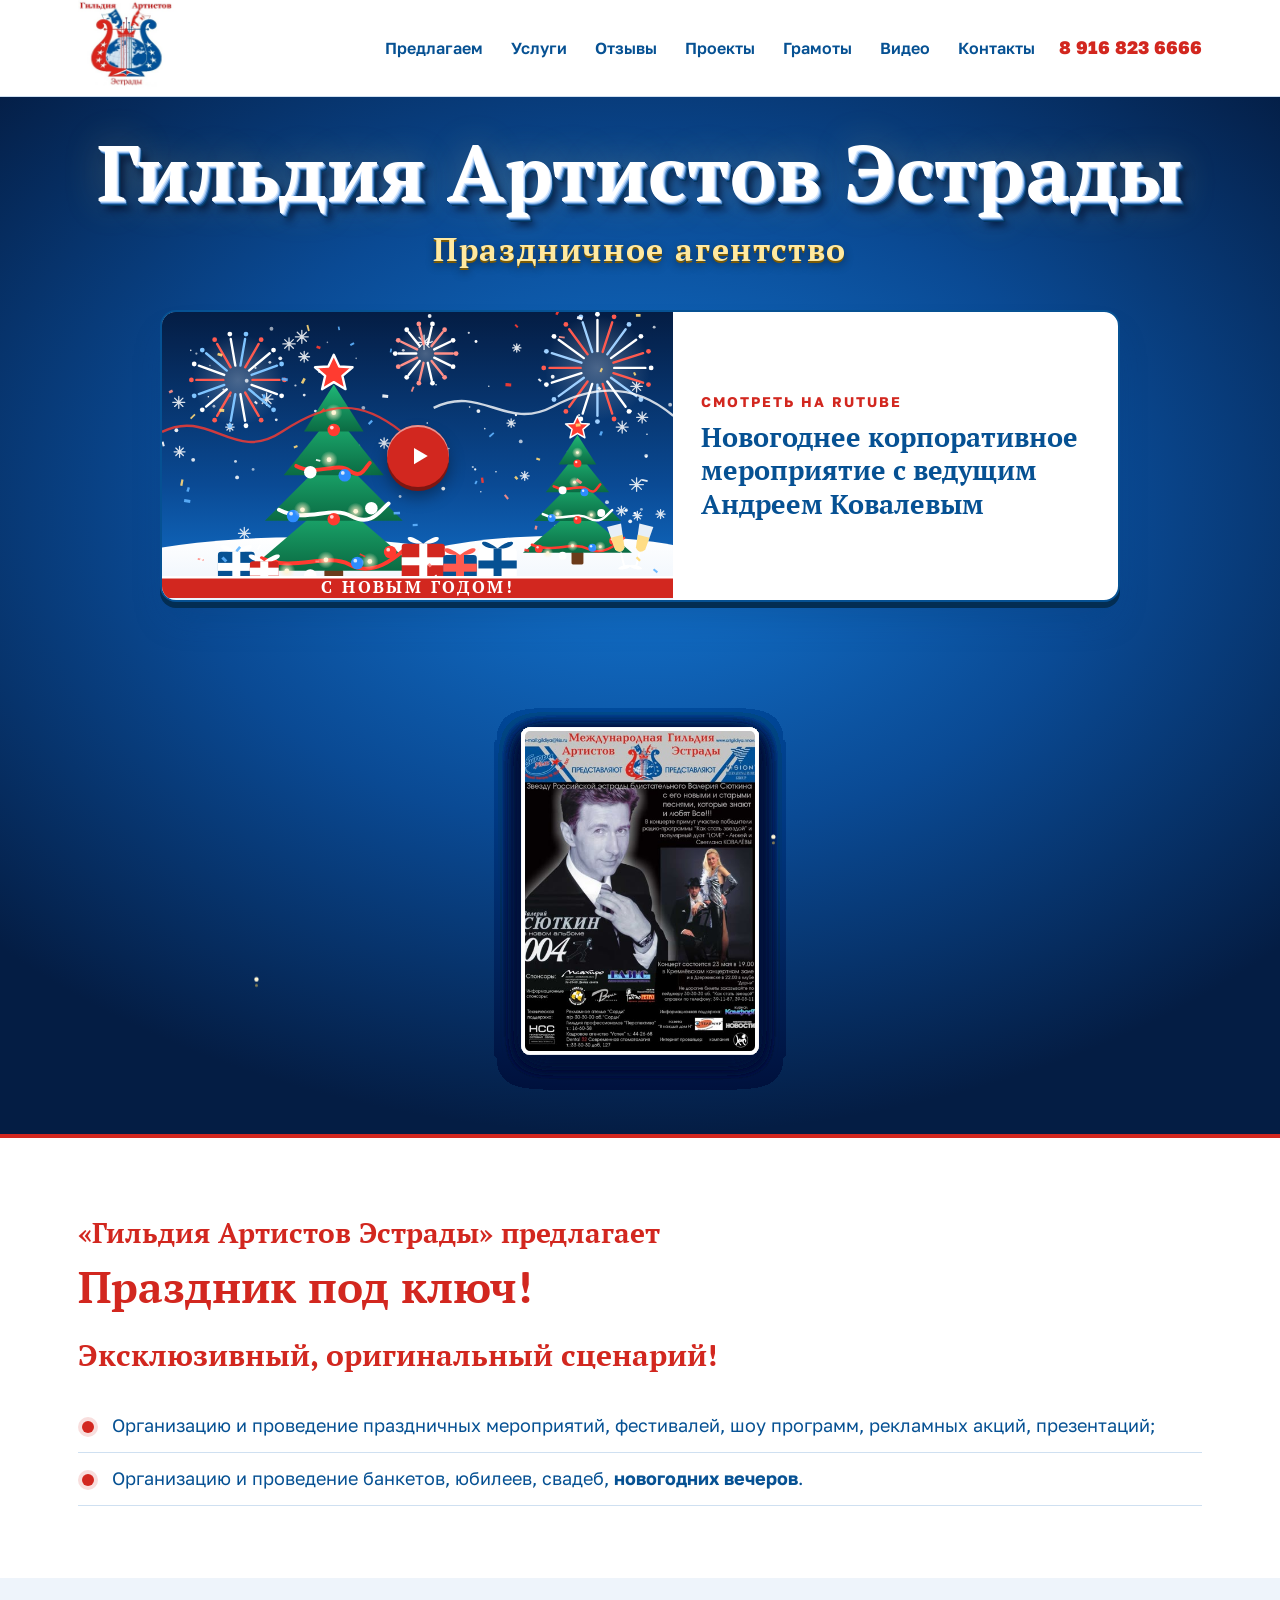
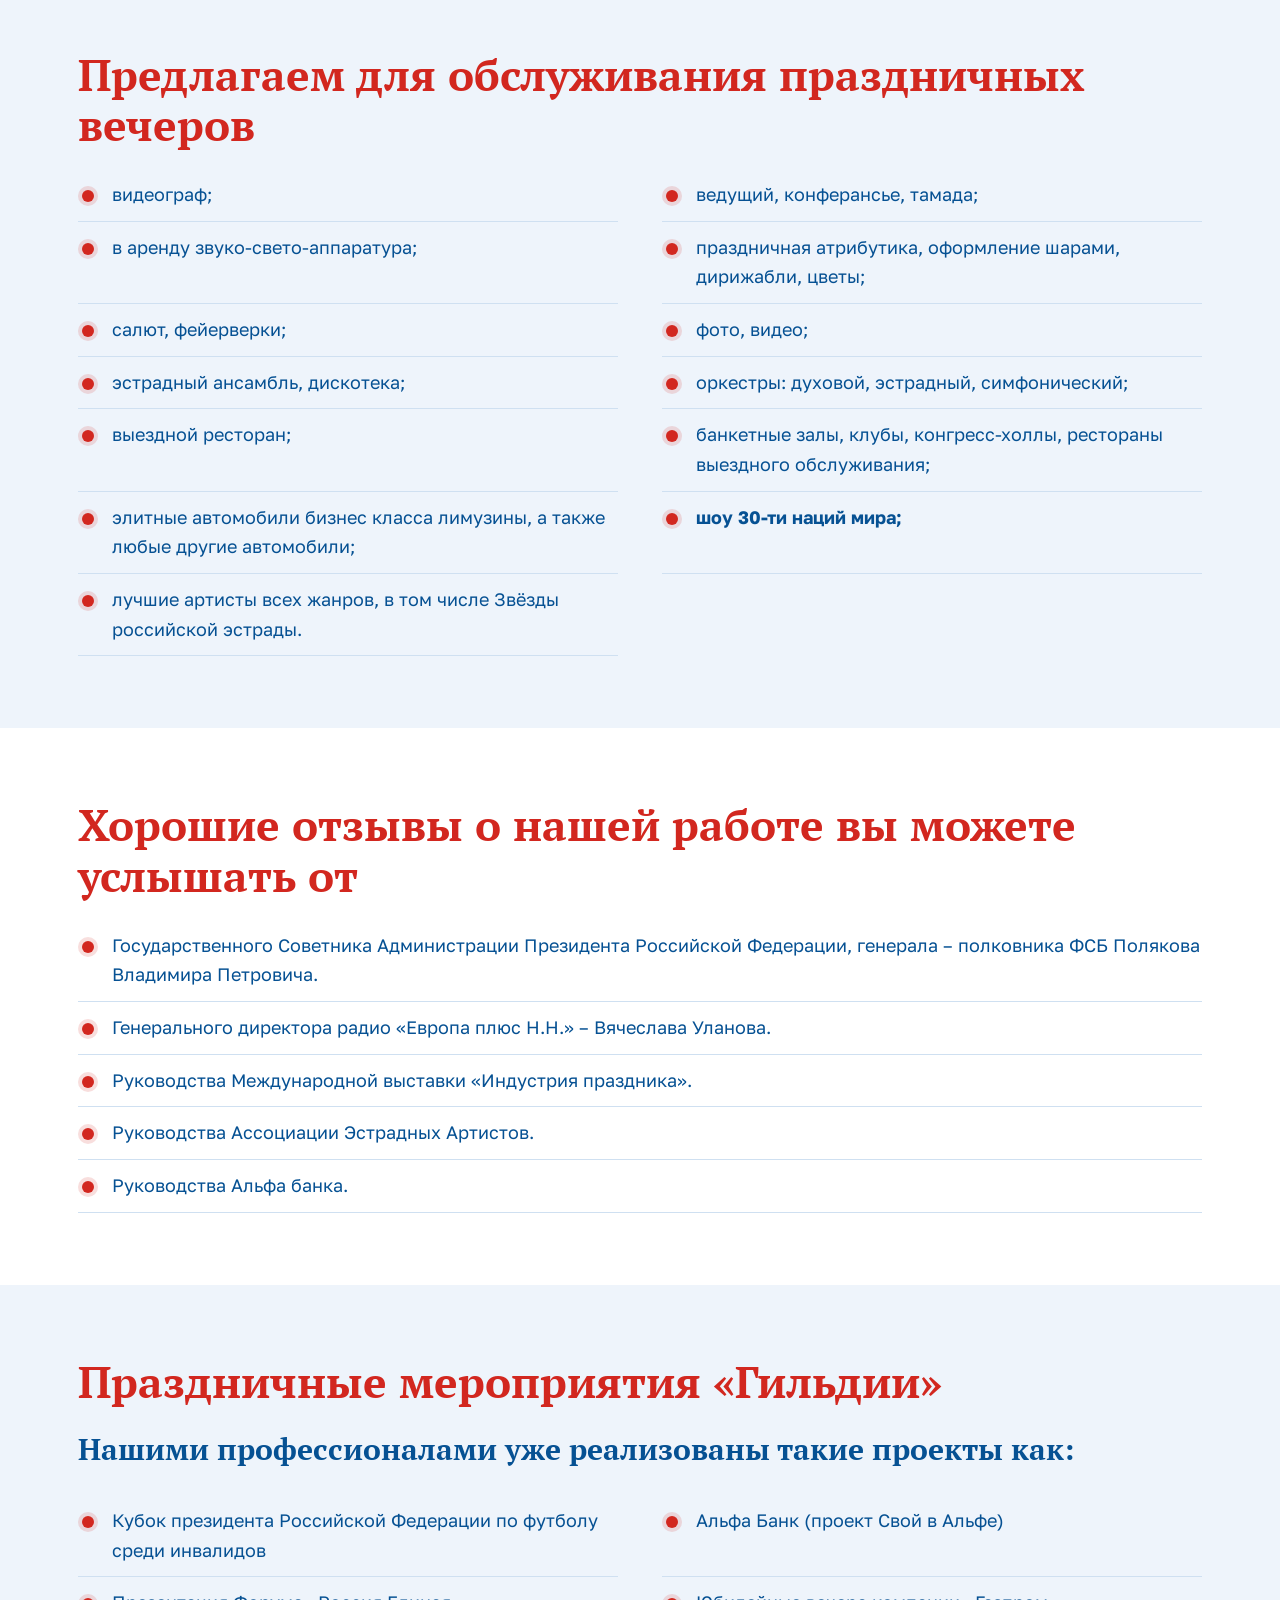
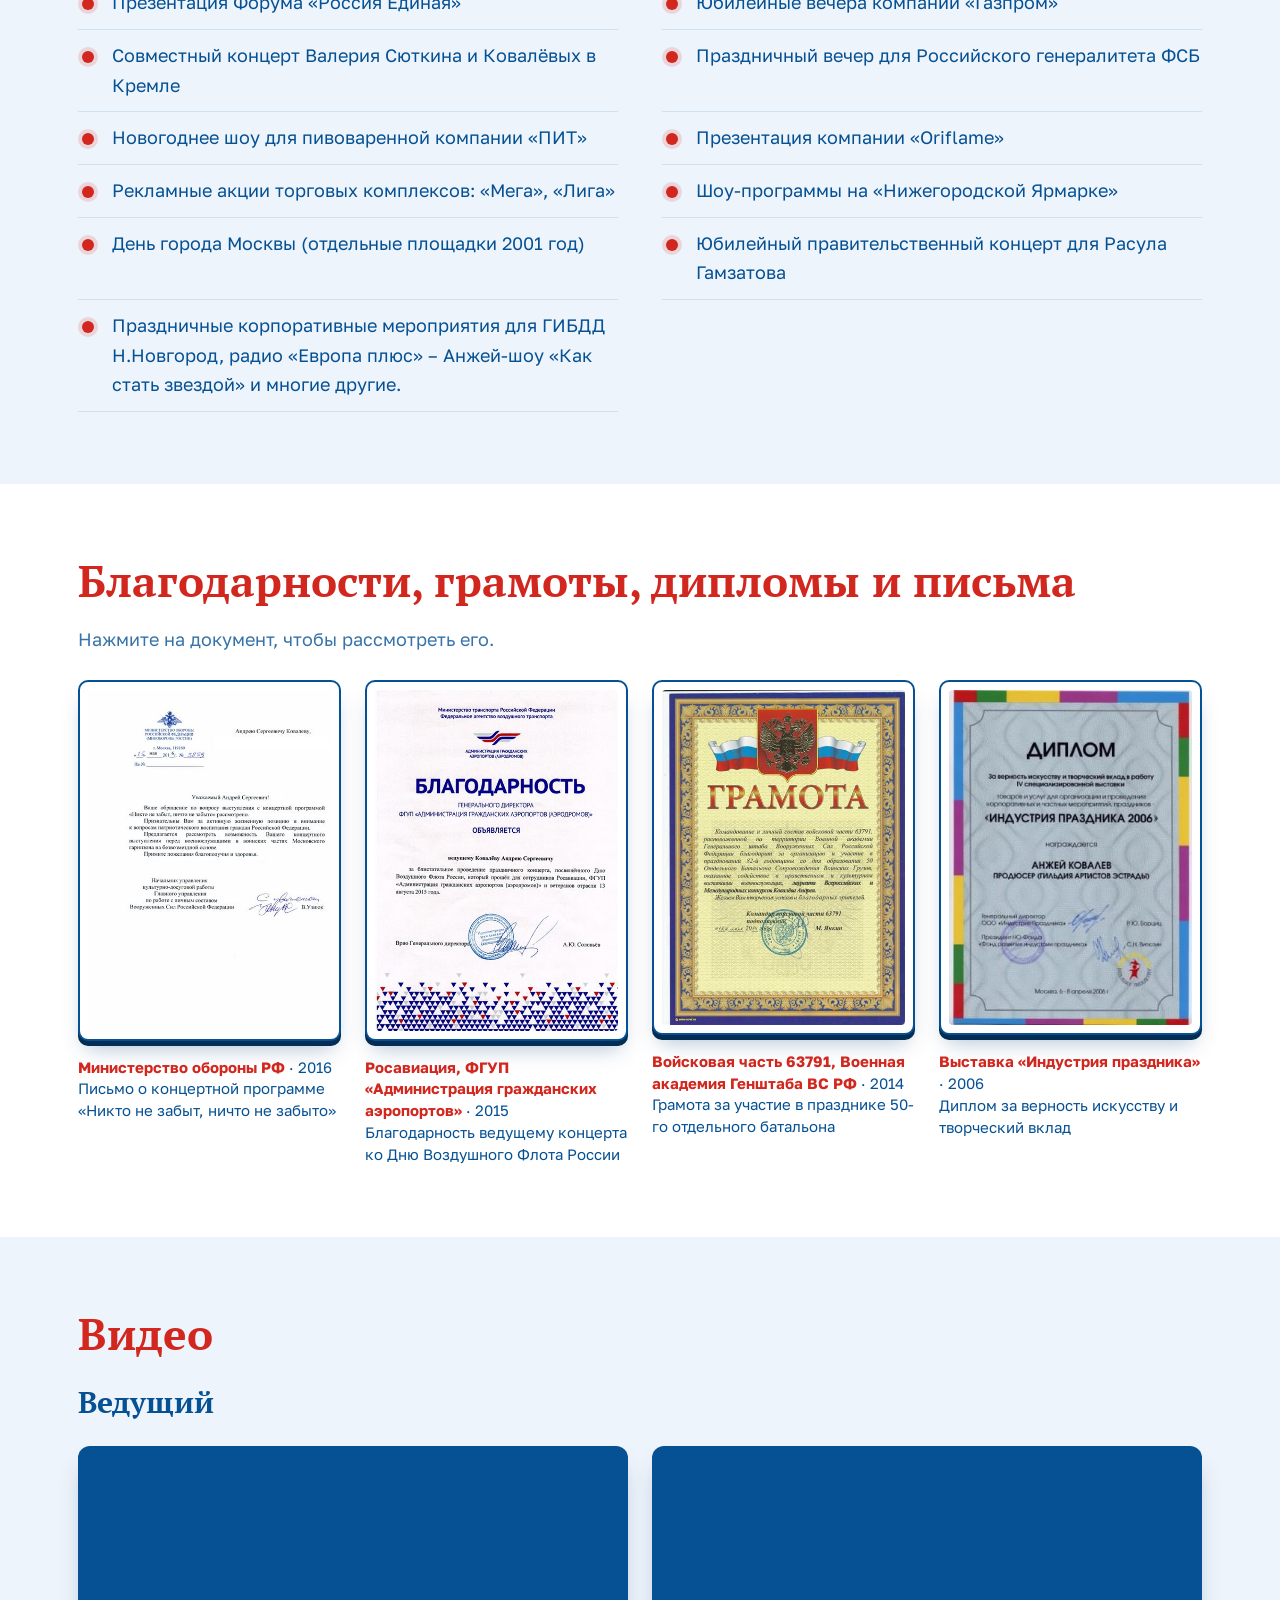
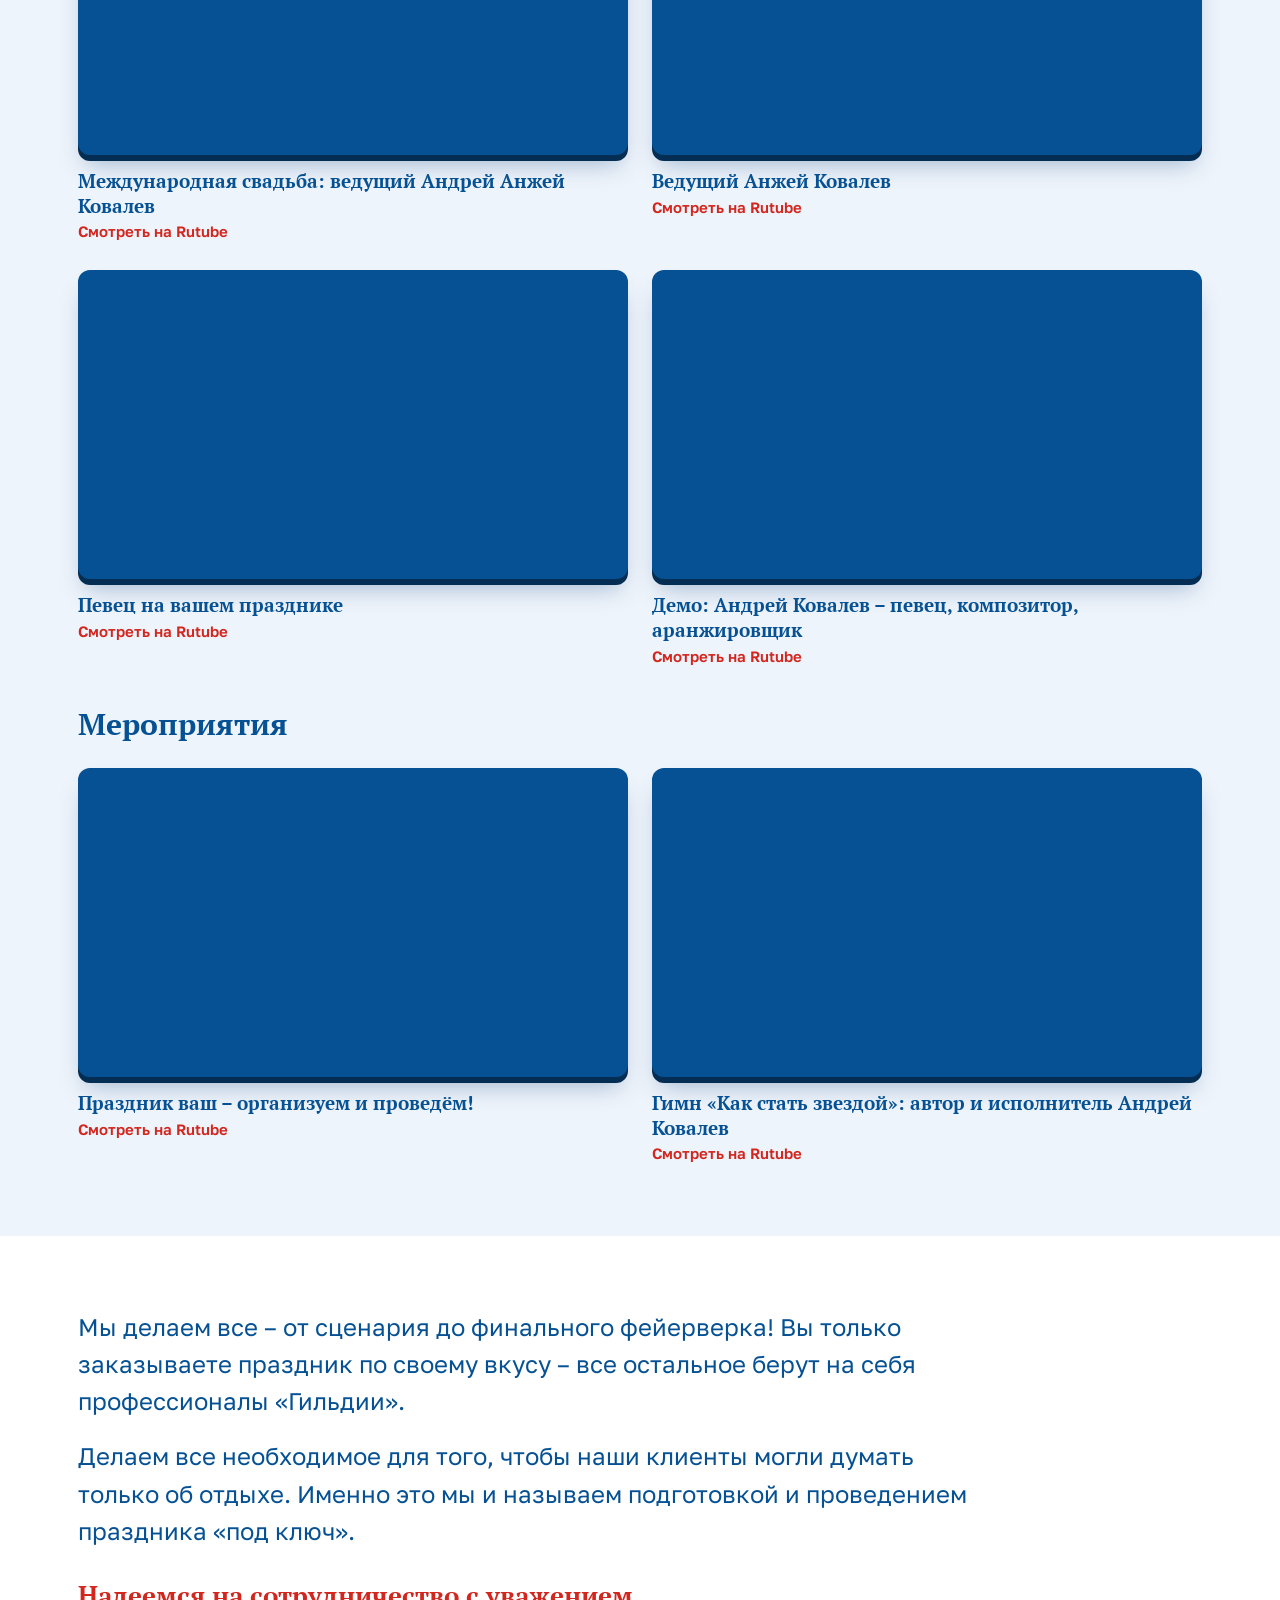
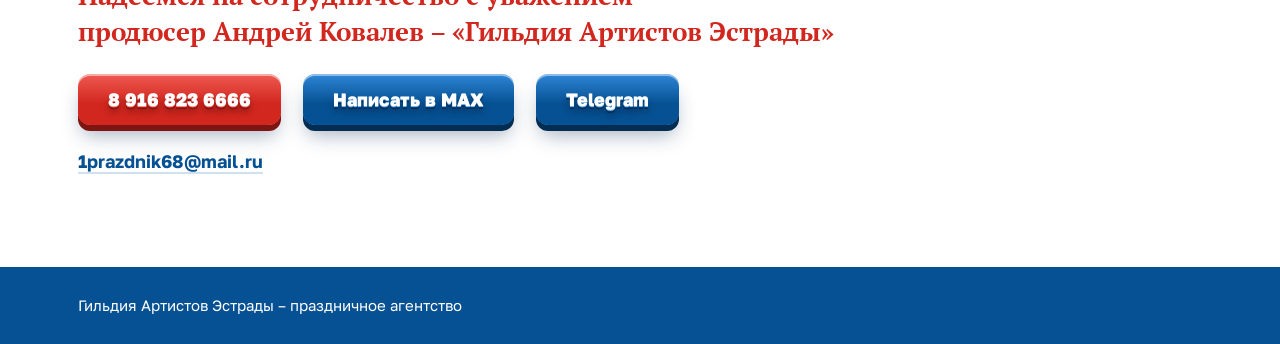
==== commit 5f58a7d6: "Название с заглавных букв; синяя зона с золотистыми фейерверками в светлой версии Co-Authored-By: Cl" ====
--- a/index.html
+++ b/index.html
@@ -38,6 +38,7 @@
 </header>
 
 <main>
+<div class="zone" id="zone">
 <section class="hero" id="top">
   <div class="wrap">
     <div class="h1w"><h1 class="h1">Гильдия Артистов Эстрады</h1></div>
@@ -353,6 +354,7 @@
 </section>
 
 <div class="stream" id="stream" aria-hidden="true"><div class="persp" id="persp"><div class="ish3d" id="ish3d"></div></div></div>
+</div>
 
 <section id="offer">
   <div class="wrap">
--- a/style.css
+++ b/style.css
@@ -147,3 +147,15 @@
 .stream .ish-card{position:absolute;overflow:hidden;backface-visibility:hidden;background:#fff;box-shadow:0 0 0 .3cqw #fff,0 .6cqw 2cqw rgba(0,20,60,.55)}
 .stream .ish-card img{display:block;width:100%;height:100%;object-fit:cover}
 @media (prefers-reduced-motion: reduce){.stream .ish-card{animation-play-state:paused}}
+.stream .fxg{position:absolute;inset:0;width:100%;height:100%;pointer-events:none;z-index:2;mix-blend-mode:screen}
+.stream{cursor:pointer}
+
+/* синяя зона с фейерверками: заголовок, карточка и лента фото */
+.zone{position:relative;overflow:hidden;background:radial-gradient(70% 60% at 50% 40%,#1479d6 0%,#0a4a94 52%,#041d44 100%);border-bottom:4px solid var(--red)}
+.zone .hero{background:none;position:relative;z-index:1}
+.zone .stream{background:none;border:0;position:relative;z-index:1}
+.zone .fxg{position:absolute;inset:0;width:100%;height:100%;pointer-events:none;z-index:3}
+.h1{text-transform:none;font-size:6.9cqw;color:#fff;
+  text-shadow:.012em .012em 0 #d6e8ff,.024em .024em 0 #9cc2ee,.036em .036em 0 #4a84c8,.048em .048em 0 #0e4a85,.06em .06em 0 #04345e,.09em .12em .1em rgba(0,10,40,.65),0 0 .5em rgba(255,214,102,.28)}
+.agency{color:#ffe9a0;text-shadow:0 2px 0 #7a5a06,0 4px 10px rgba(0,0,0,.45);letter-spacing:.05em}
+@media (max-width:700px){.h1{font-size:15cqw}}
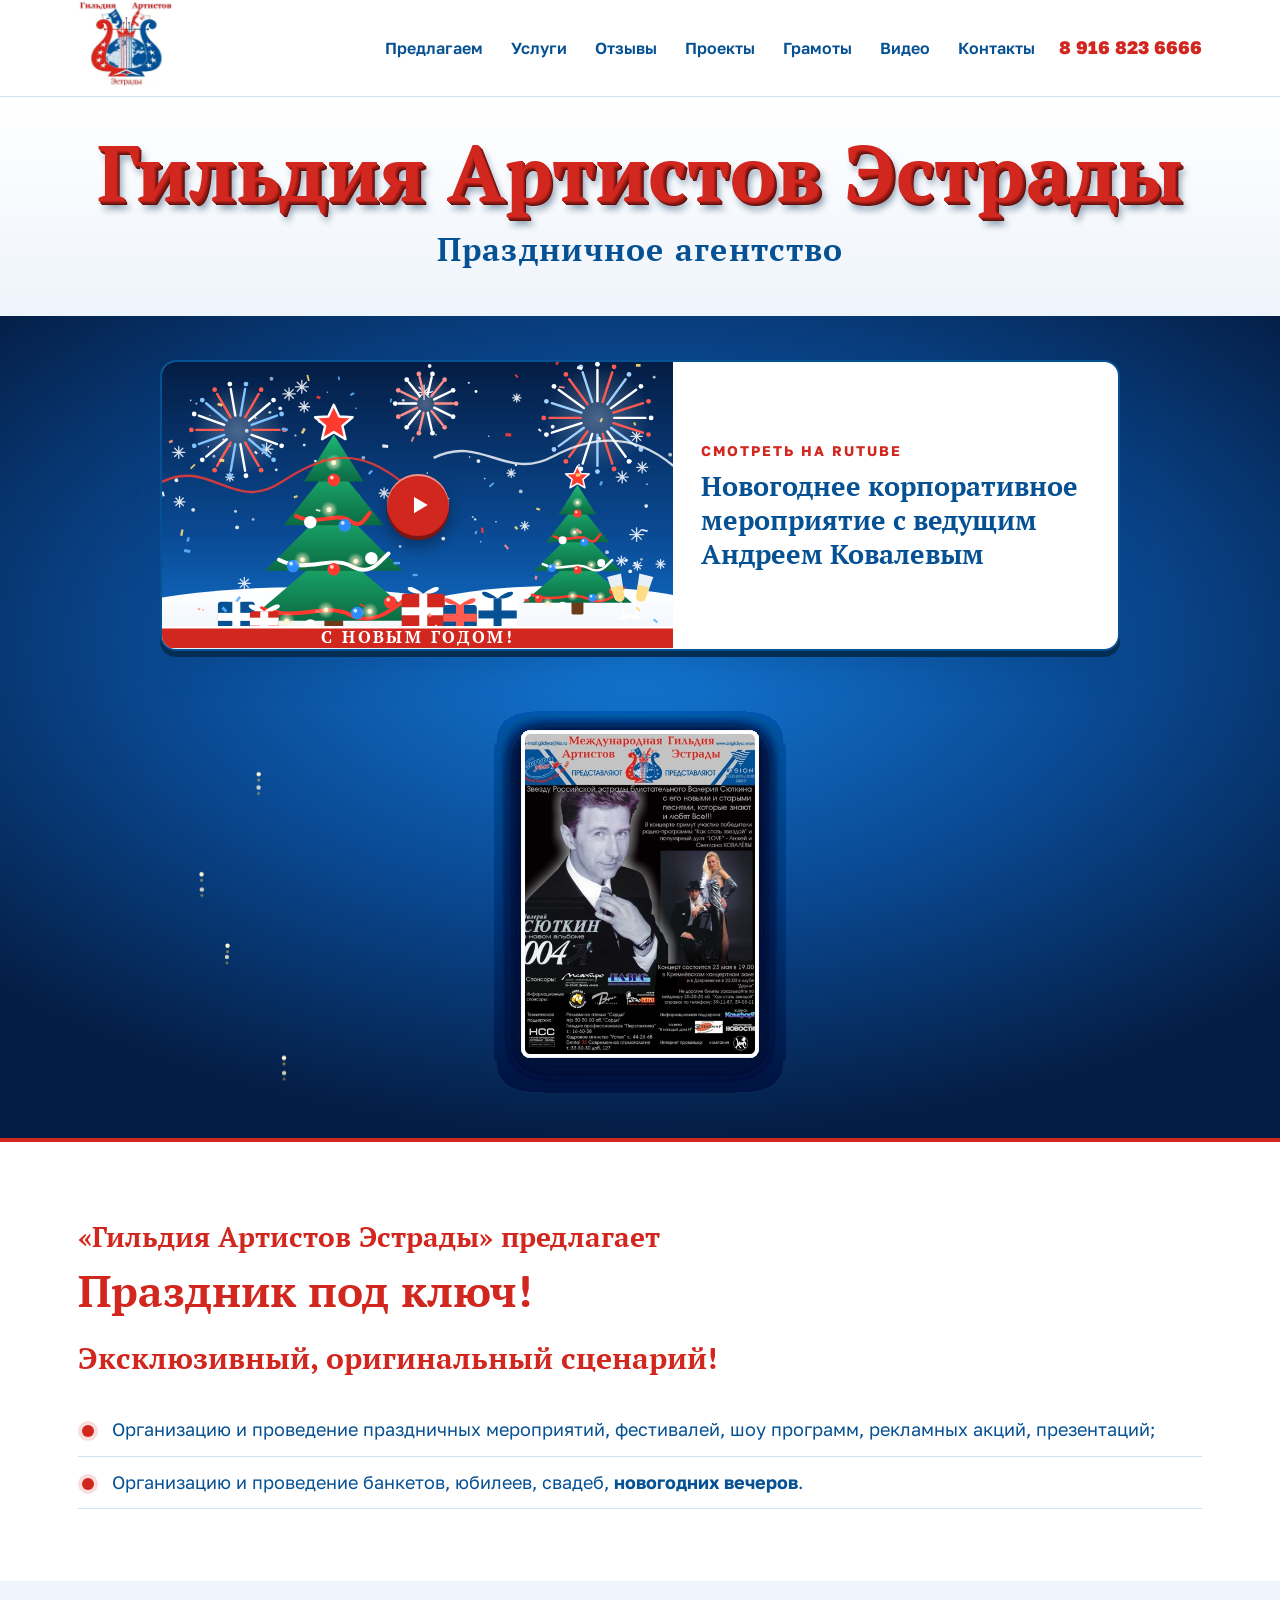
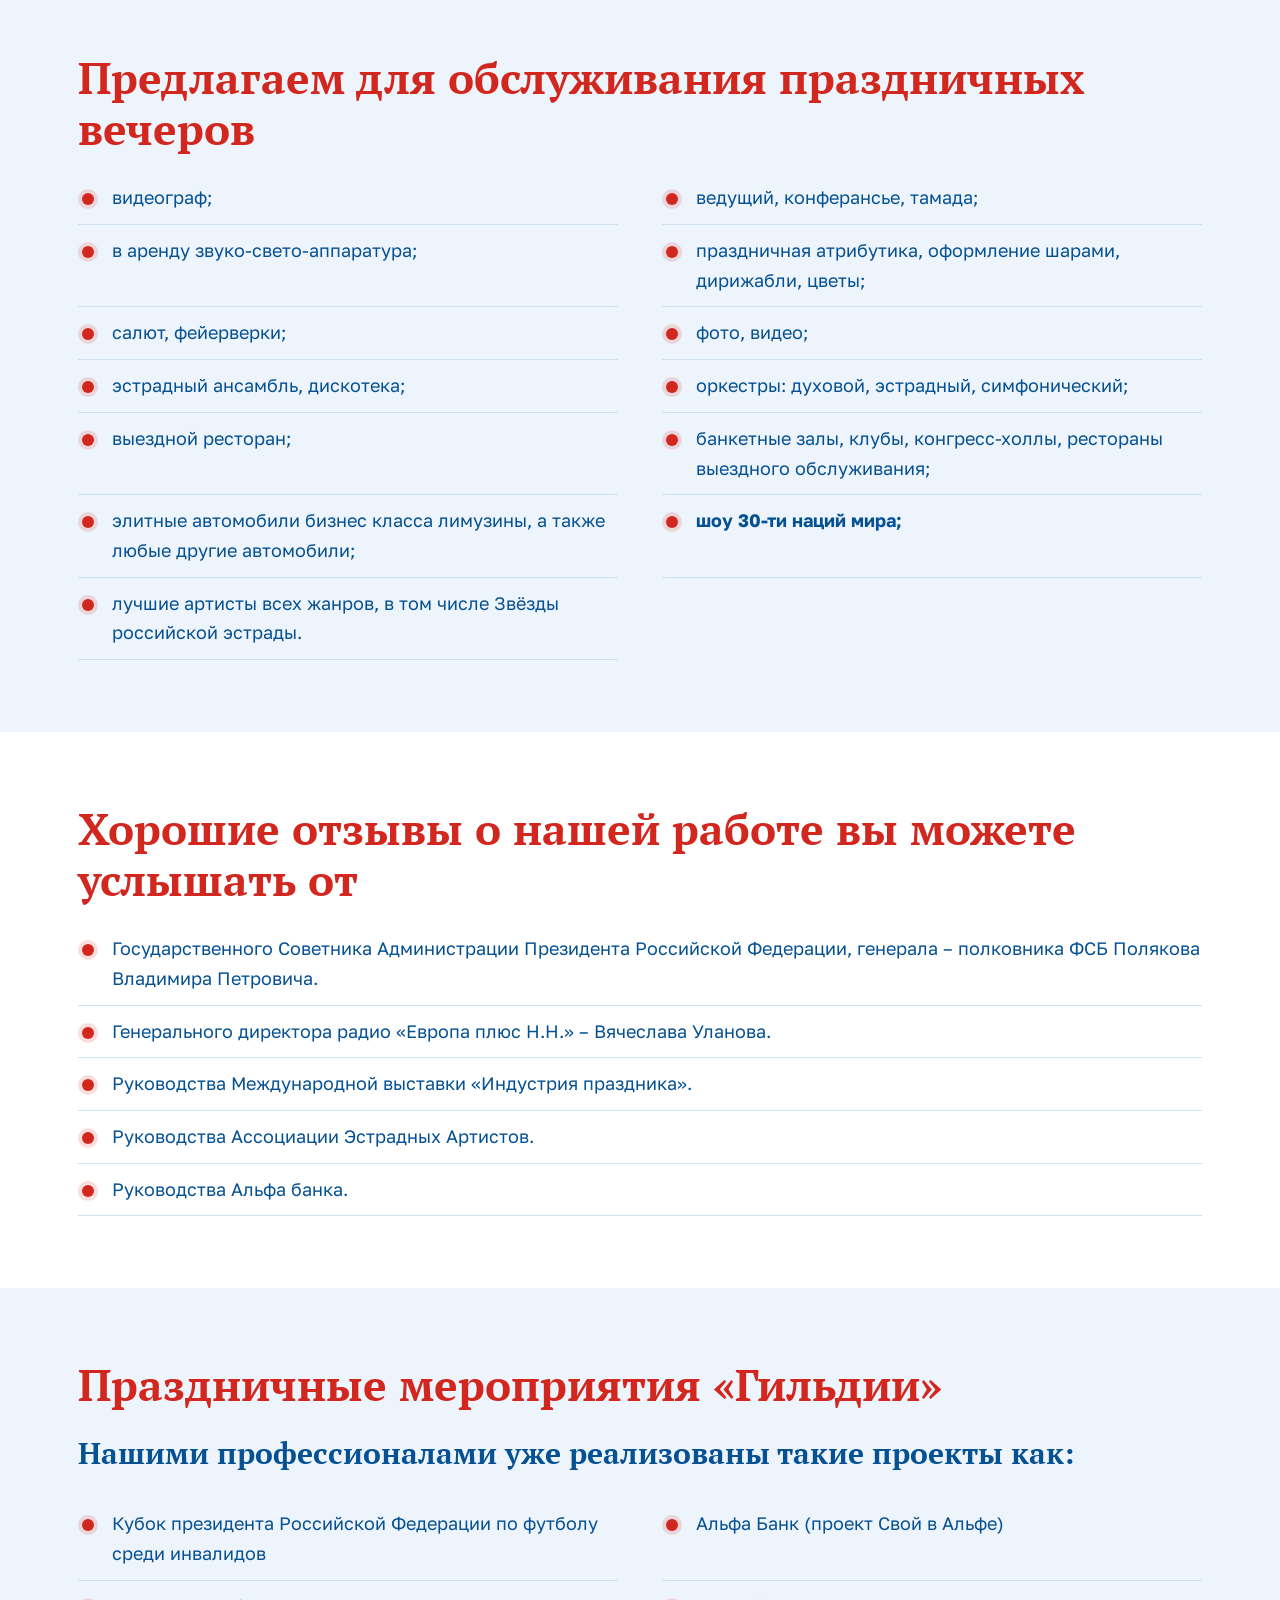
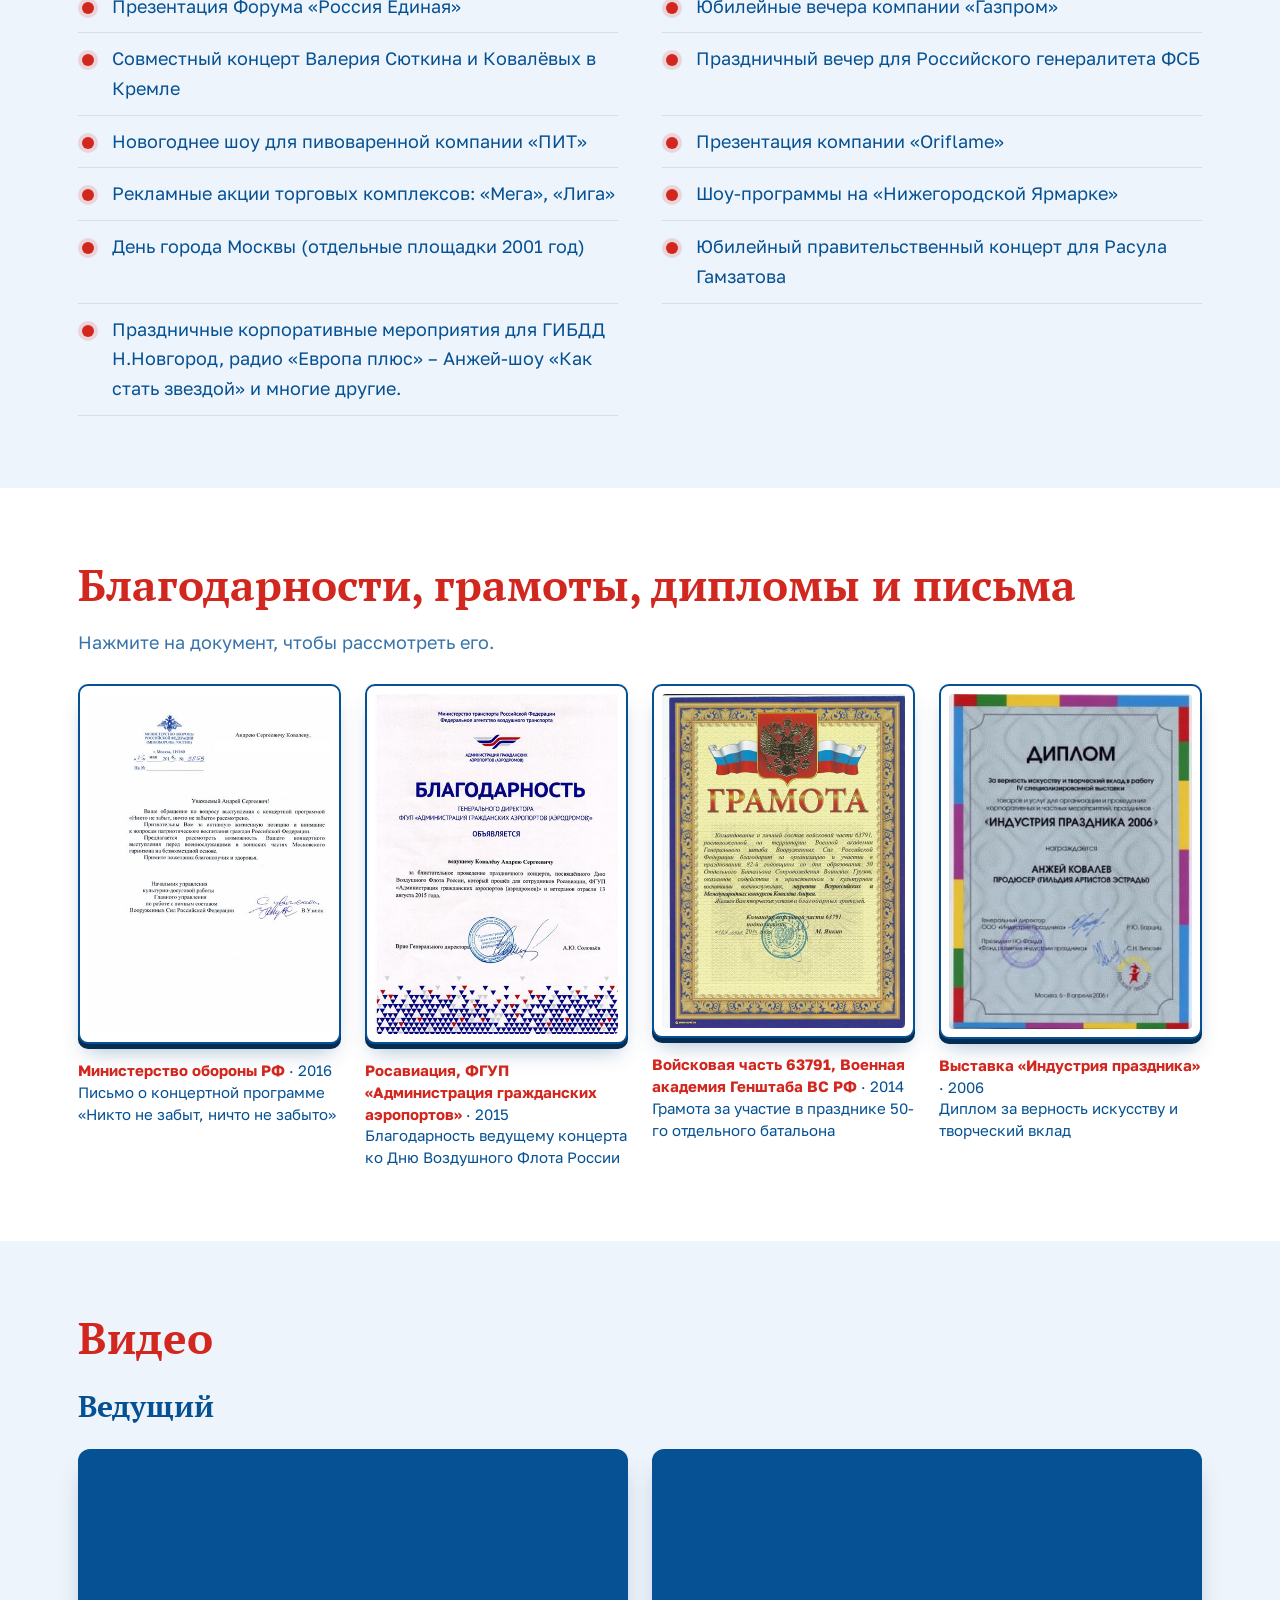
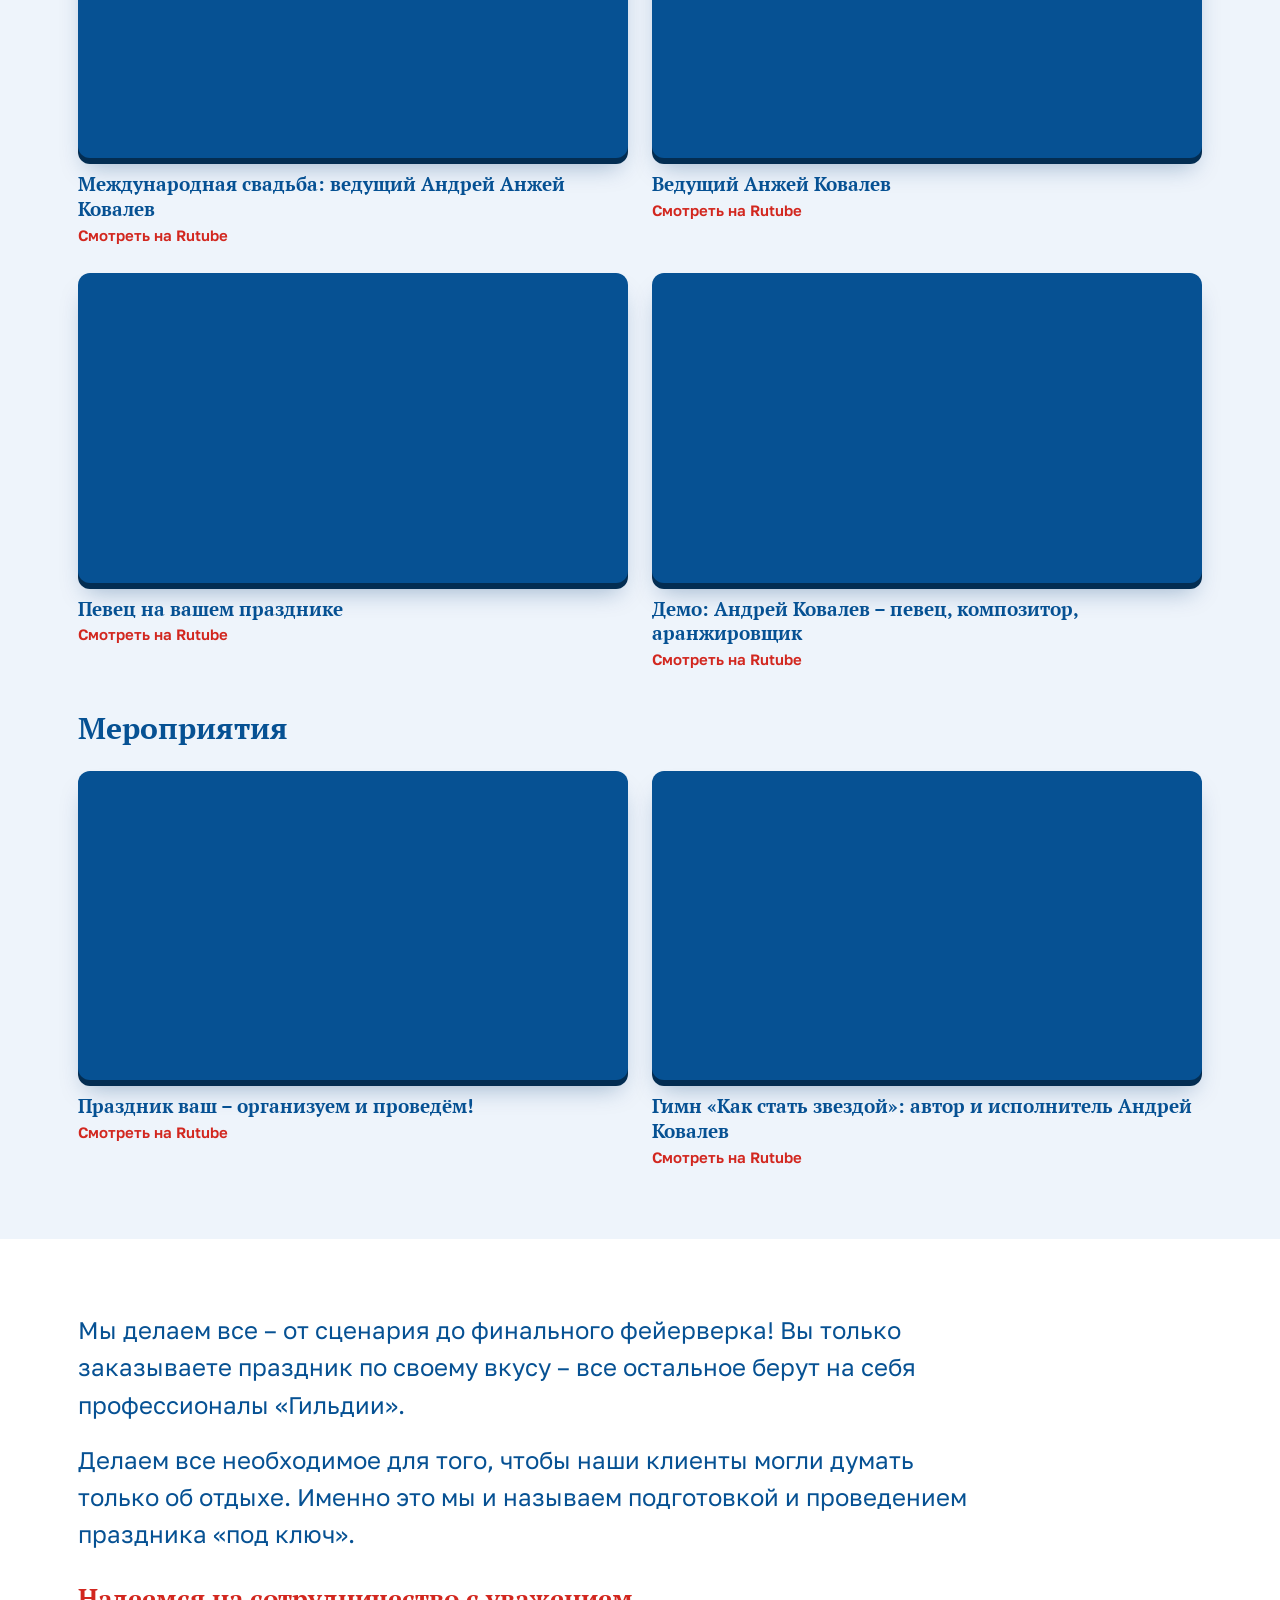
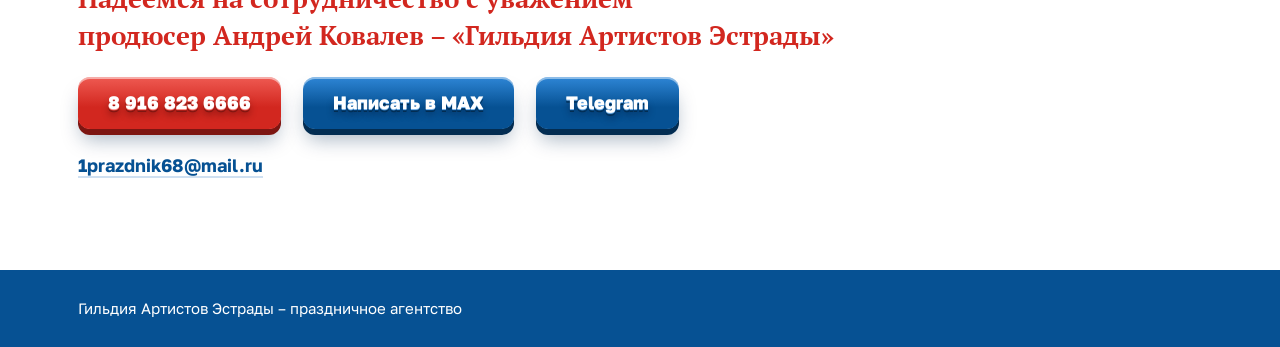
==== commit 3bdd7636: "Светлая версия: красное название и синее Праздничное агентство на белом фоне, синяя зона начинается " ====
--- a/index.html
+++ b/index.html
@@ -38,12 +38,15 @@
 </header>
 
 <main>
-<div class="zone" id="zone">
 <section class="hero" id="top">
   <div class="wrap">
     <div class="h1w"><h1 class="h1">Гильдия Артистов Эстрады</h1></div>
     <p class="agency">Праздничное агентство</p>
-
+  </div>
+</section>
+
+<div class="zone" id="zone">
+  <div class="wrap zone-top">
     <a class="feature" href="https://rutube.ru/video/0b01a8410221bf91a4677da32c1e60c8/" target="_blank" rel="noopener">
       <span class="feature-art" aria-hidden="true">
         <svg viewBox="0 0 640 360" preserveAspectRatio="xMidYMid slice" xmlns="http://www.w3.org/2000/svg">
@@ -351,9 +354,7 @@
       </span>
     </a>
   </div>
-</section>
-
-<div class="stream" id="stream" aria-hidden="true"><div class="persp" id="persp"><div class="ish3d" id="ish3d"></div></div></div>
+  <div class="stream" id="stream" aria-hidden="true"><div class="persp" id="persp"><div class="ish3d" id="ish3d"></div></div></div>
 </div>
 
 <section id="offer">
--- a/style.css
+++ b/style.css
@@ -155,7 +155,17 @@
 .zone .hero{background:none;position:relative;z-index:1}
 .zone .stream{background:none;border:0;position:relative;z-index:1}
 .zone .fxg{position:absolute;inset:0;width:100%;height:100%;pointer-events:none;z-index:3}
-.h1{text-transform:none;font-size:6.9cqw;color:#fff;
-  text-shadow:.012em .012em 0 #d6e8ff,.024em .024em 0 #9cc2ee,.036em .036em 0 #4a84c8,.048em .048em 0 #0e4a85,.06em .06em 0 #04345e,.09em .12em .1em rgba(0,10,40,.65),0 0 .5em rgba(255,214,102,.28)}
-.agency{color:#ffe9a0;text-shadow:0 2px 0 #7a5a06,0 4px 10px rgba(0,0,0,.45);letter-spacing:.05em}
+.h1{text-transform:none;font-size:6.9cqw;color:#d2271f;-webkit-text-stroke:.045em #fff;paint-order:stroke fill;
+  text-shadow:.02em .02em 0 #04345e,.04em .04em 0 #04345e,.06em .06em 0 #032a4b,.08em .08em 0 #021f38,.1em .14em .14em rgba(2,20,45,.55)}
+.agency{color:#fff;text-shadow:0 2px 0 #0a4a94,0 4px 0 #04345e,0 8px 14px rgba(0,10,40,.5);letter-spacing:.05em}
 @media (max-width:700px){.h1{font-size:15cqw}}
+
+/* шапка на средних экранах (860–1000 px): без горизонтальной прокрутки */
+@media (max-width:1000px) and (min-width:861px){.nav{gap:16px;font-size:15px}.phone{font-size:16px}.top-in{gap:14px}}
+
+/* заголовок на белом фоне, как в первой версии; синяя зона с фейерверками начинается с новогодней карточки */
+.hero{background:linear-gradient(180deg,#ffffff 0%,var(--soft) 100%);padding:34px 0 40px;position:static}
+.hero .h1{color:#d2271f;-webkit-text-stroke:0;paint-order:normal;text-shadow:.012em .012em 0 #b22019,.024em .024em 0 #961a14,.036em .036em 0 #7d1612,.048em .048em 0 #5f100d,.07em .1em .1em rgba(6,46,85,.45)}
+.hero .agency{color:var(--blue);text-shadow:none;margin-top:10px;letter-spacing:.04em}
+.zone .zone-top{padding-top:clamp(26px,3.4vw,44px);position:relative;z-index:1}
+.zone .feature{margin-top:0}
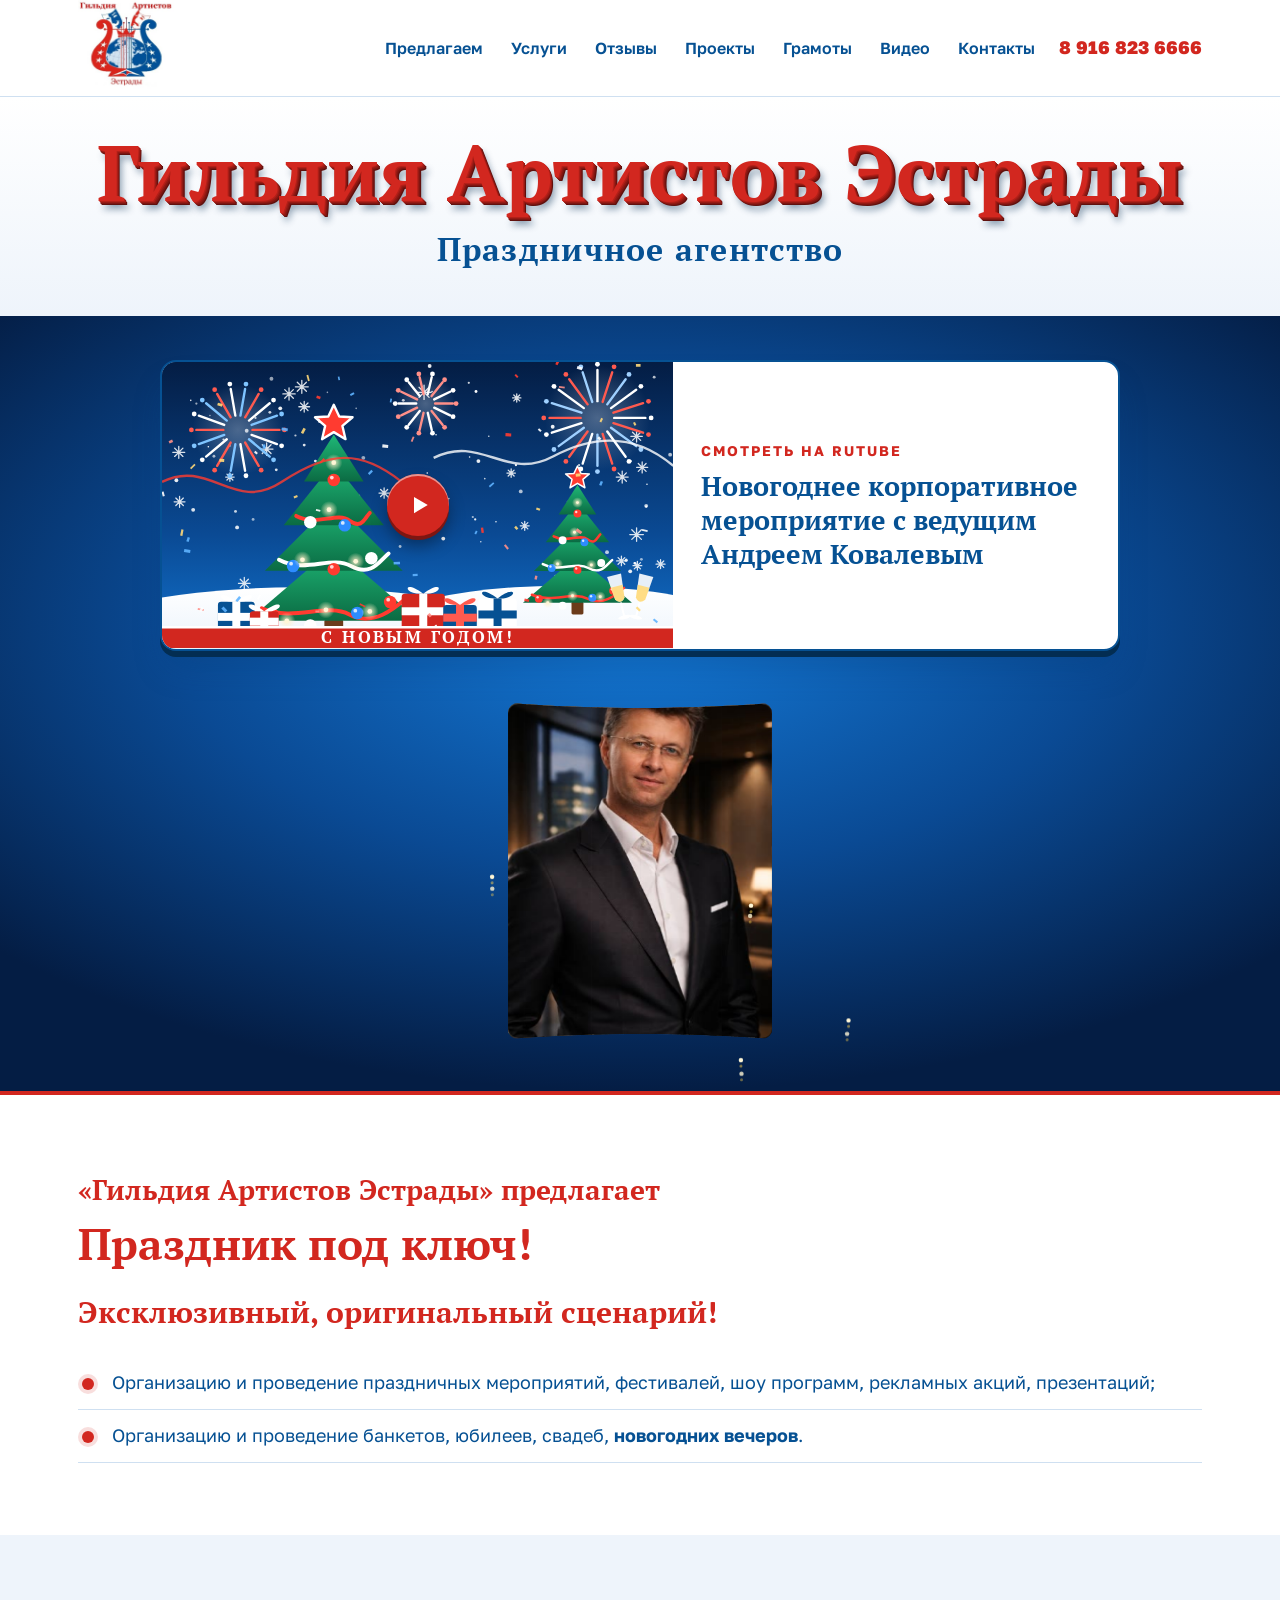
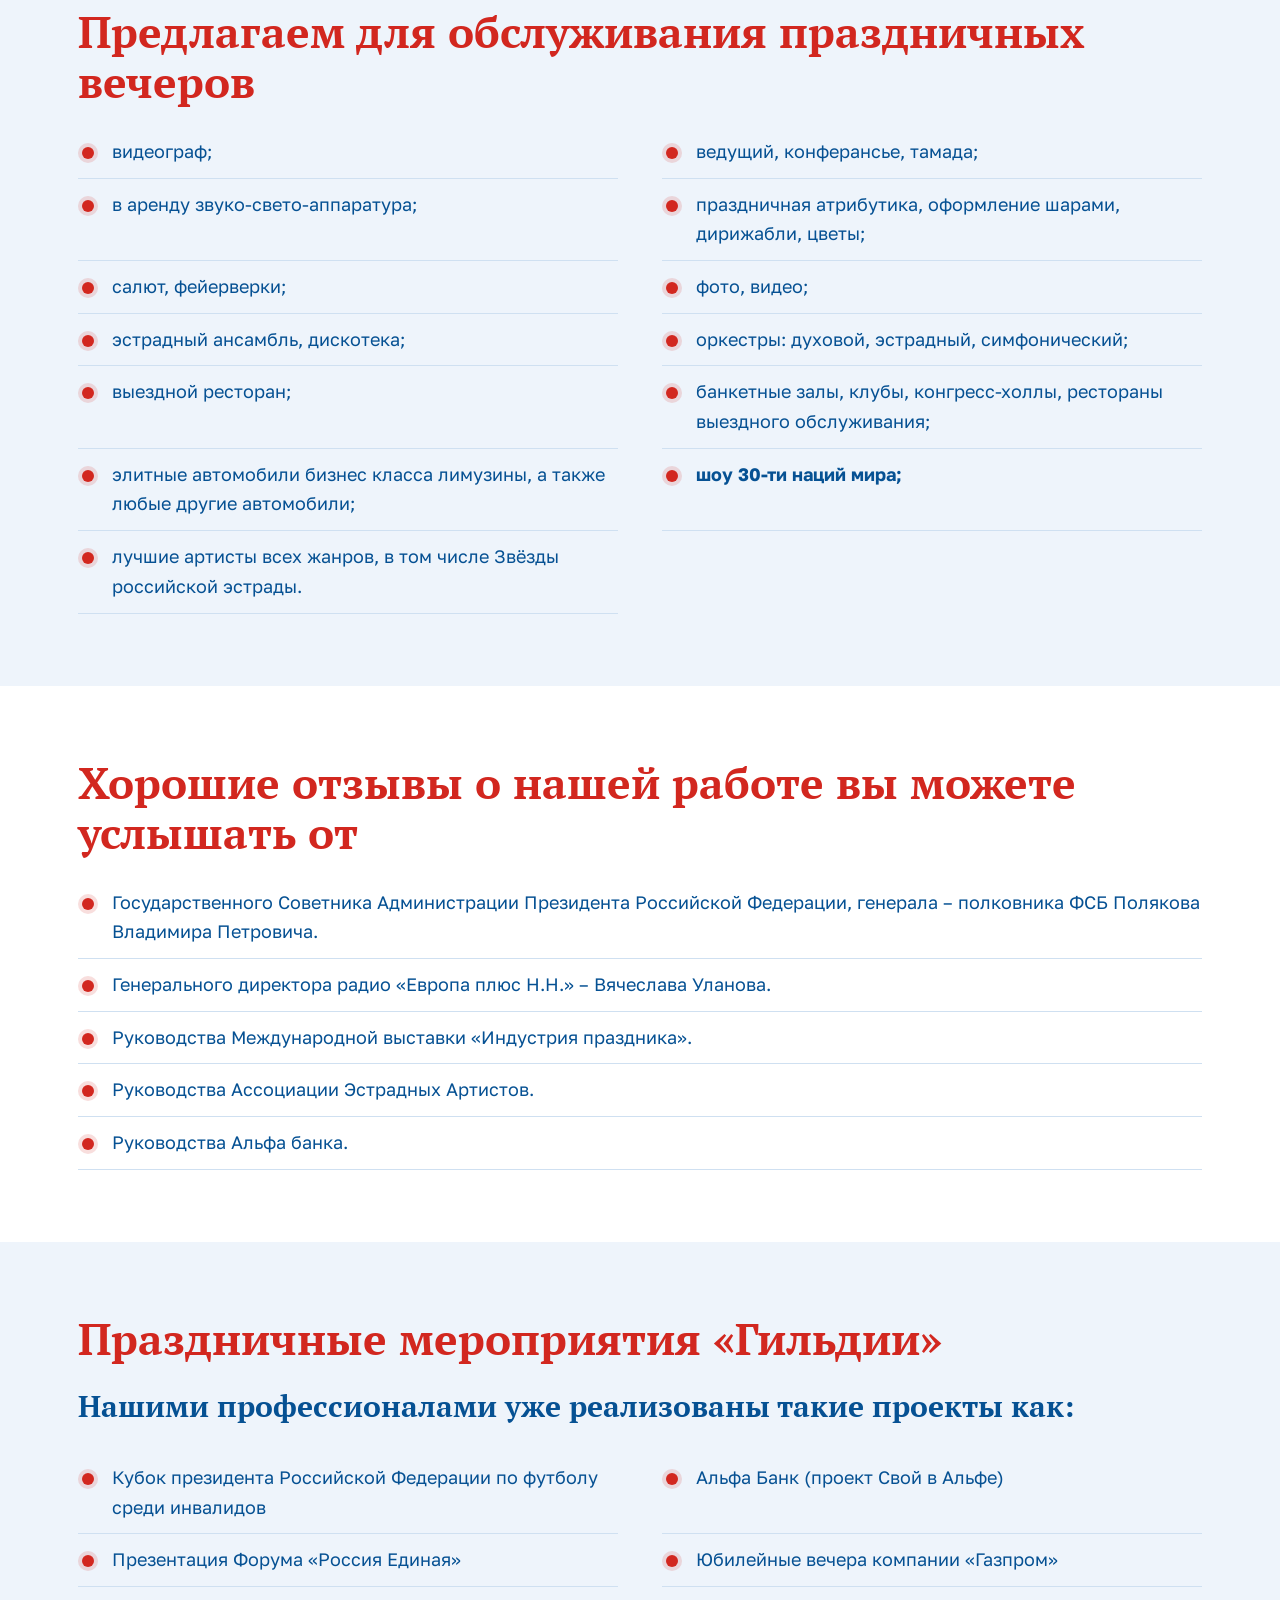
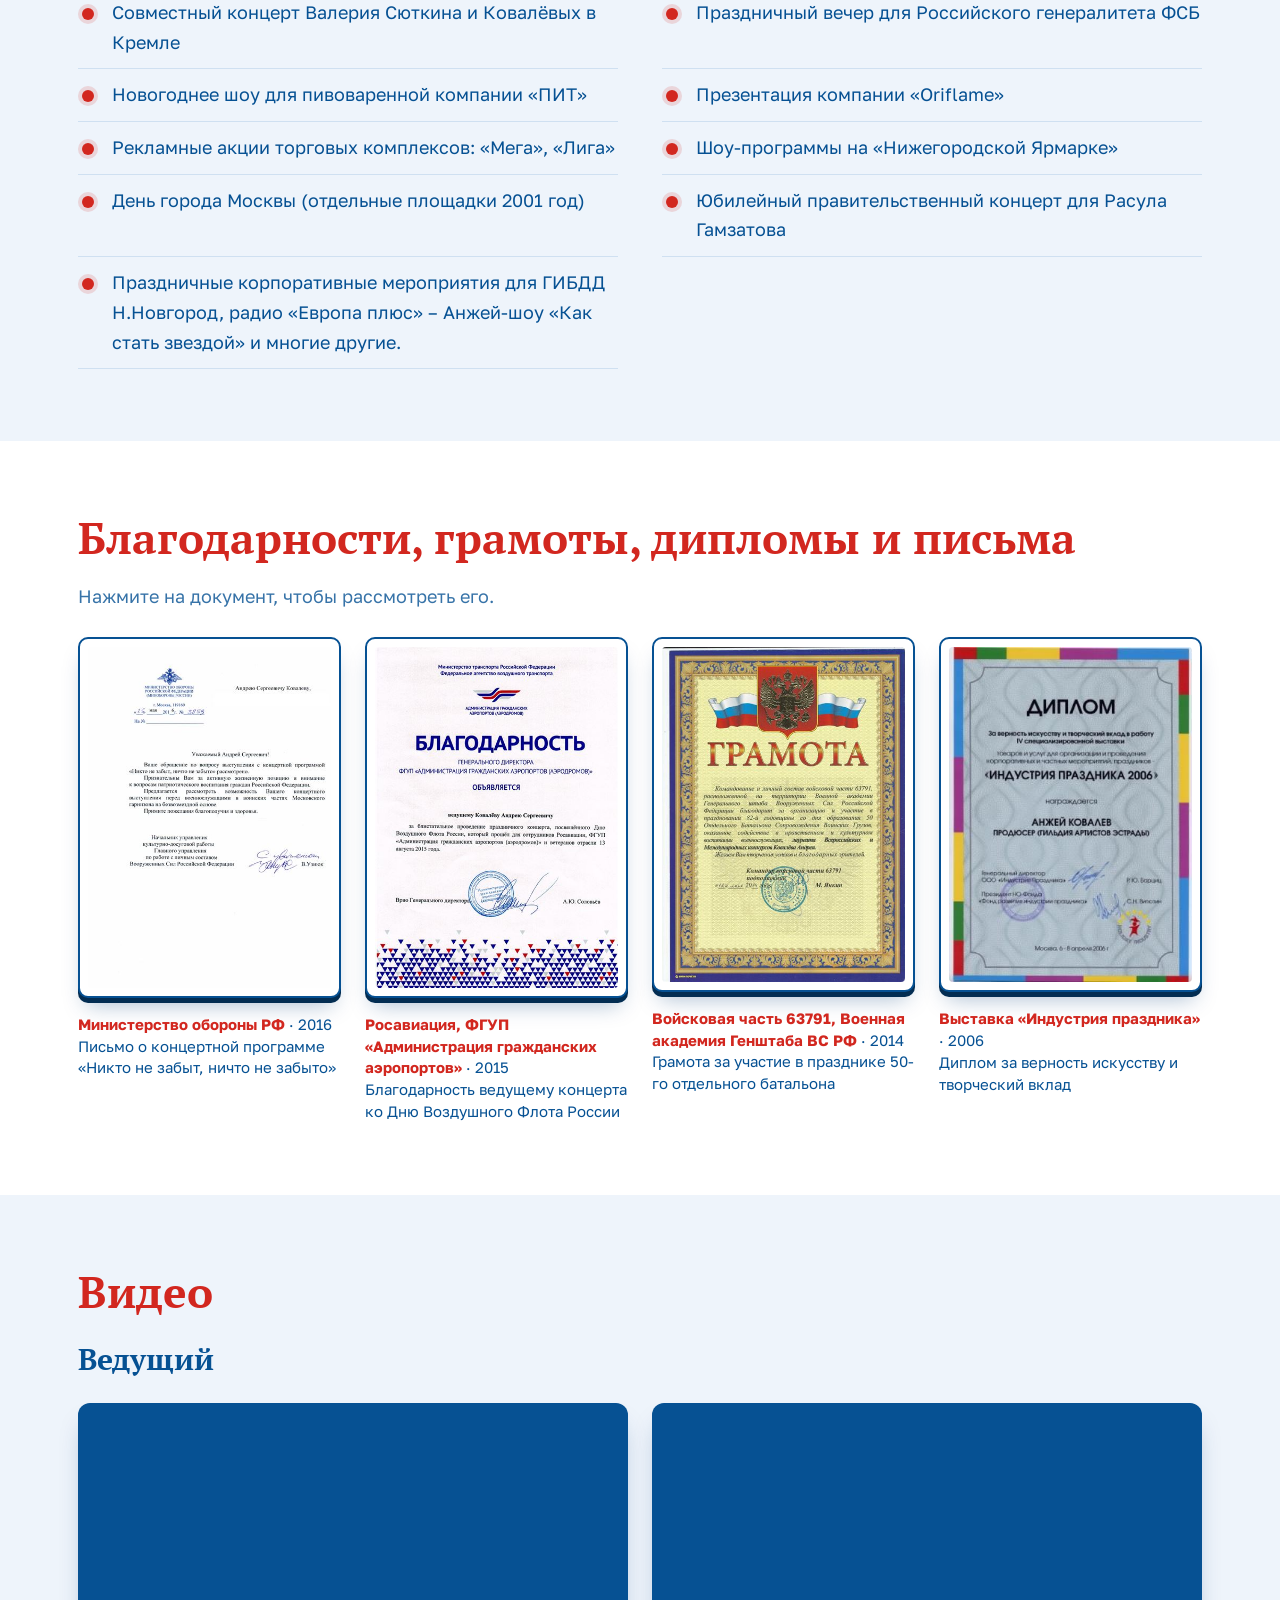
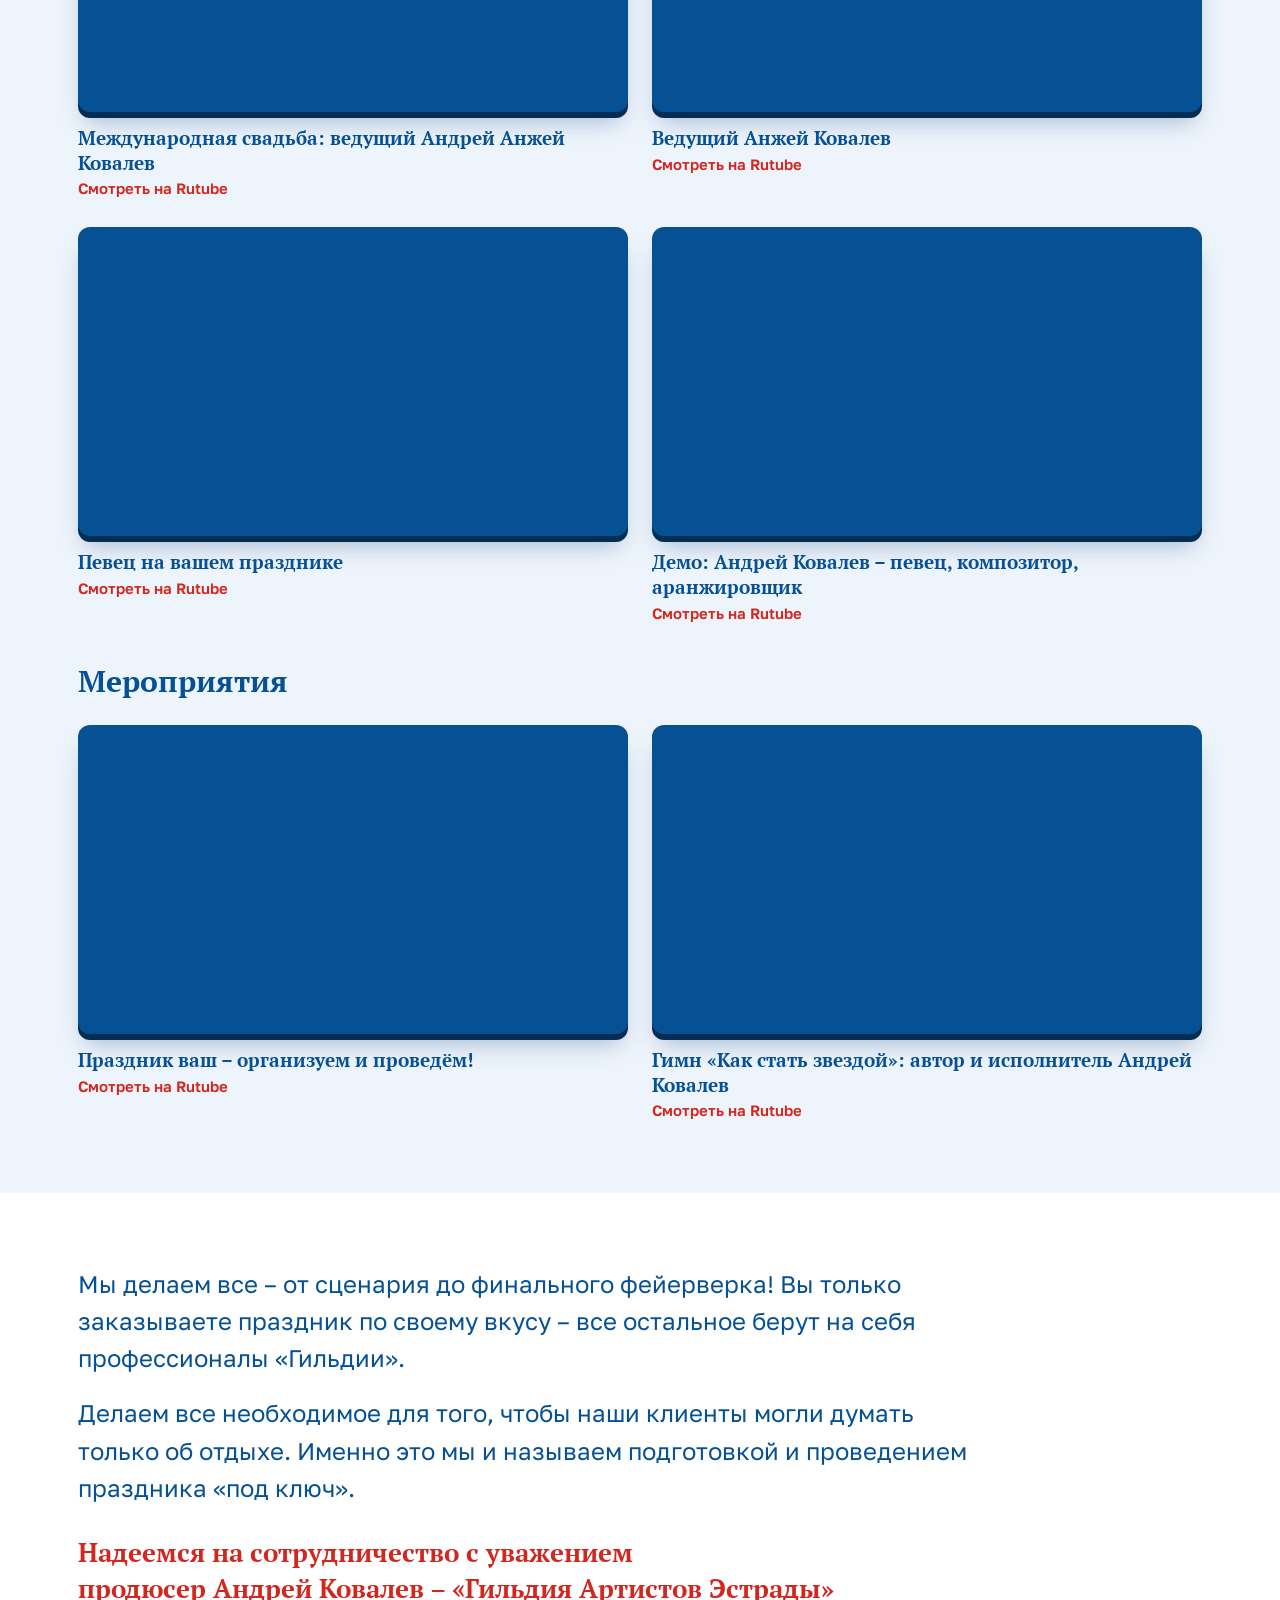
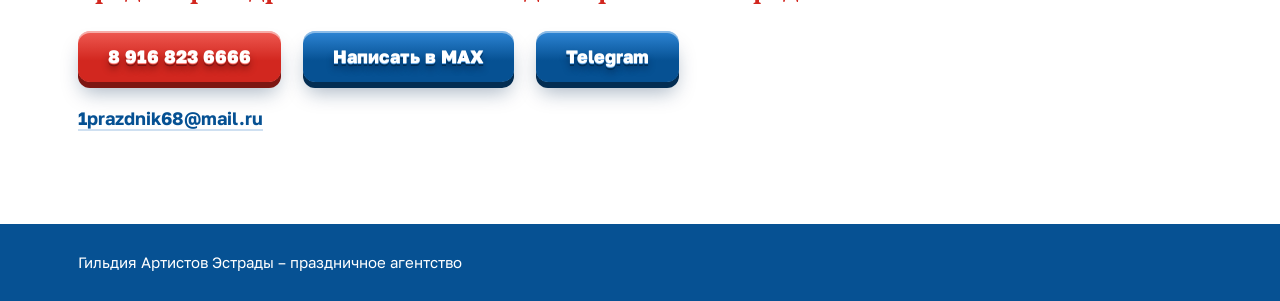
==== commit 43504a0a: "Лента фото по дуге (как на сайте Сайты на Tilda) в обеих версиях; шапка тёмной версии без обрезки те" ====
--- a/index.html
+++ b/index.html
@@ -354,7 +354,7 @@
       </span>
     </a>
   </div>
-  <div class="stream" id="stream" aria-hidden="true"><div class="persp" id="persp"><div class="ish3d" id="ish3d"></div></div></div>
+  <div class="tgh" id="tgh" aria-hidden="true"></div>
 </div>
 
 <section id="offer">
--- a/style.css
+++ b/style.css
@@ -169,3 +169,9 @@
 .hero .agency{color:var(--blue);text-shadow:none;margin-top:10px;letter-spacing:.04em}
 .zone .zone-top{padding-top:clamp(26px,3.4vw,44px);position:relative;z-index:1}
 .zone .feature{margin-top:0}
+
+/* лента фото по дуге (как на сайте «Сайты на Tilda») */
+.tgh{position:relative;overflow:hidden;container-type:size;width:100%;height:300px}
+@media (min-width:640px){.tgh{height:380px}}
+@media (min-width:768px){.tgh{height:440px}}
+.zone .tgh{position:relative;z-index:1}
